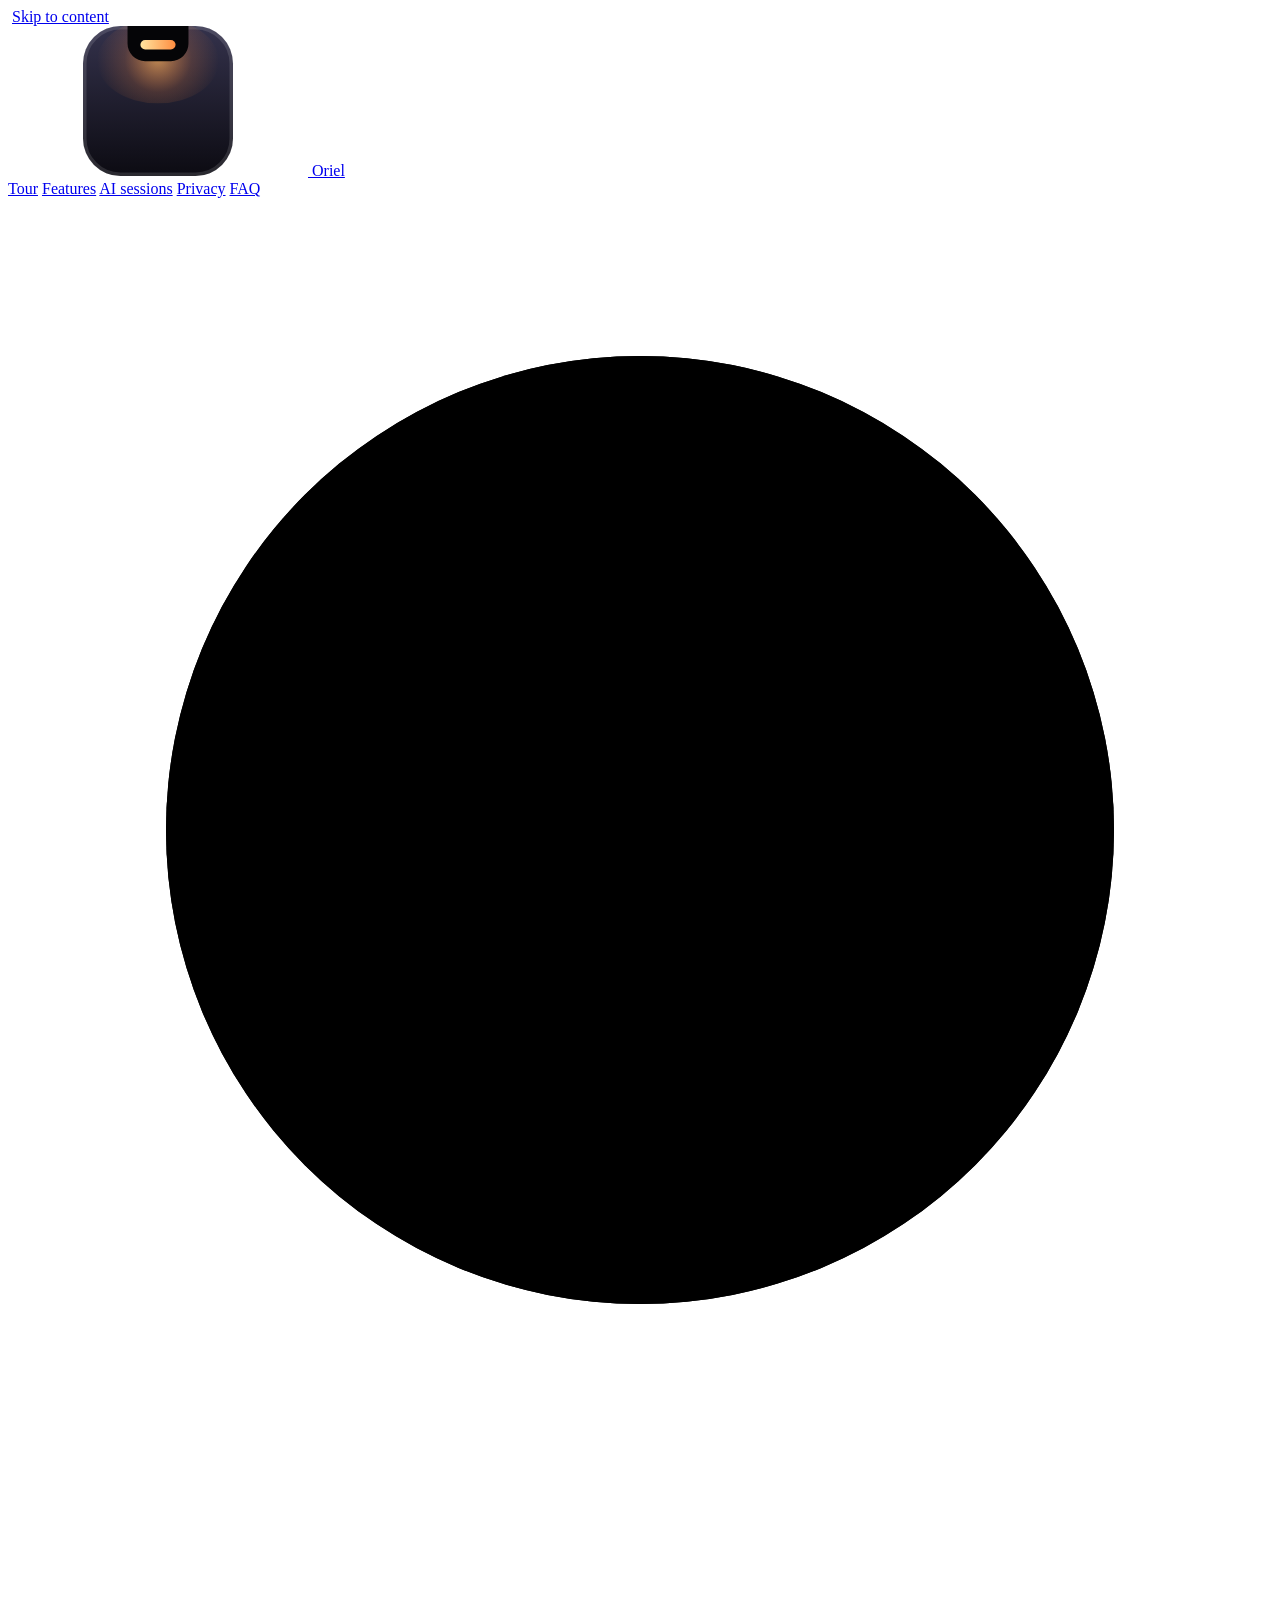
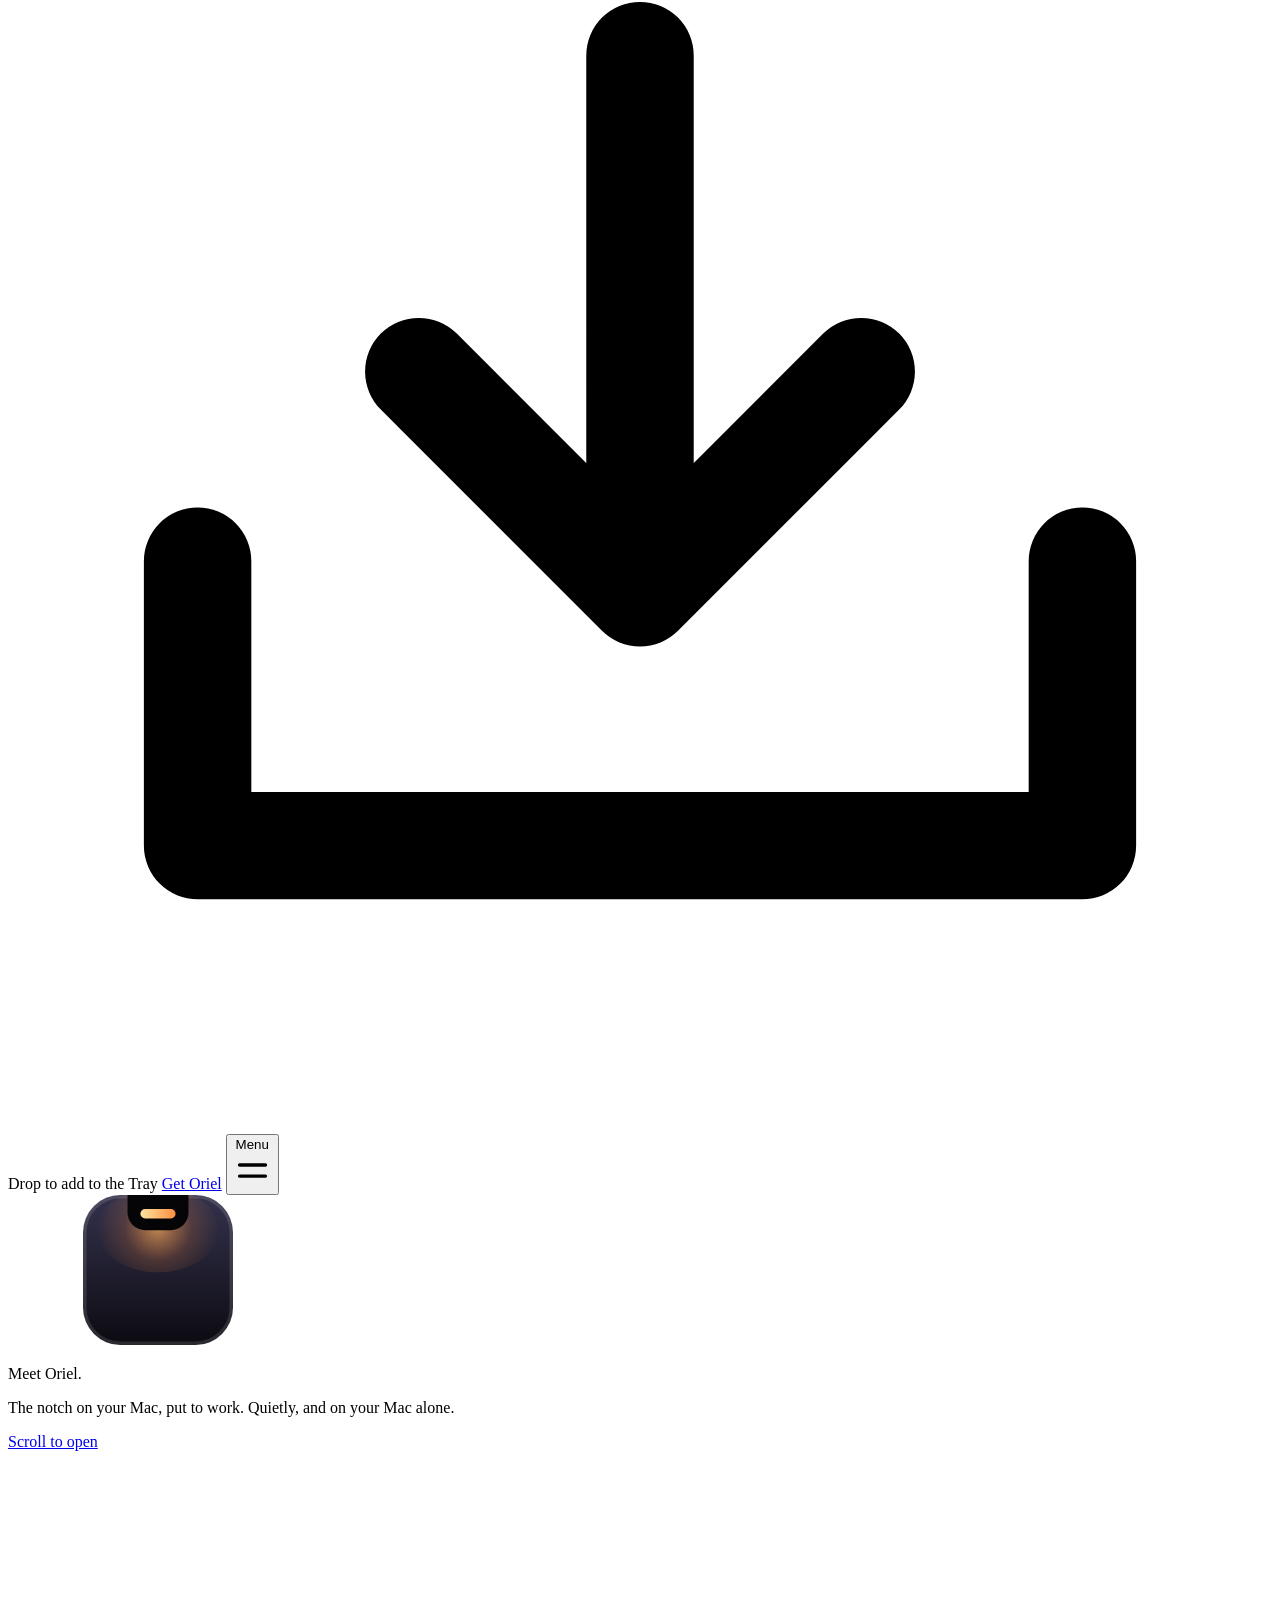
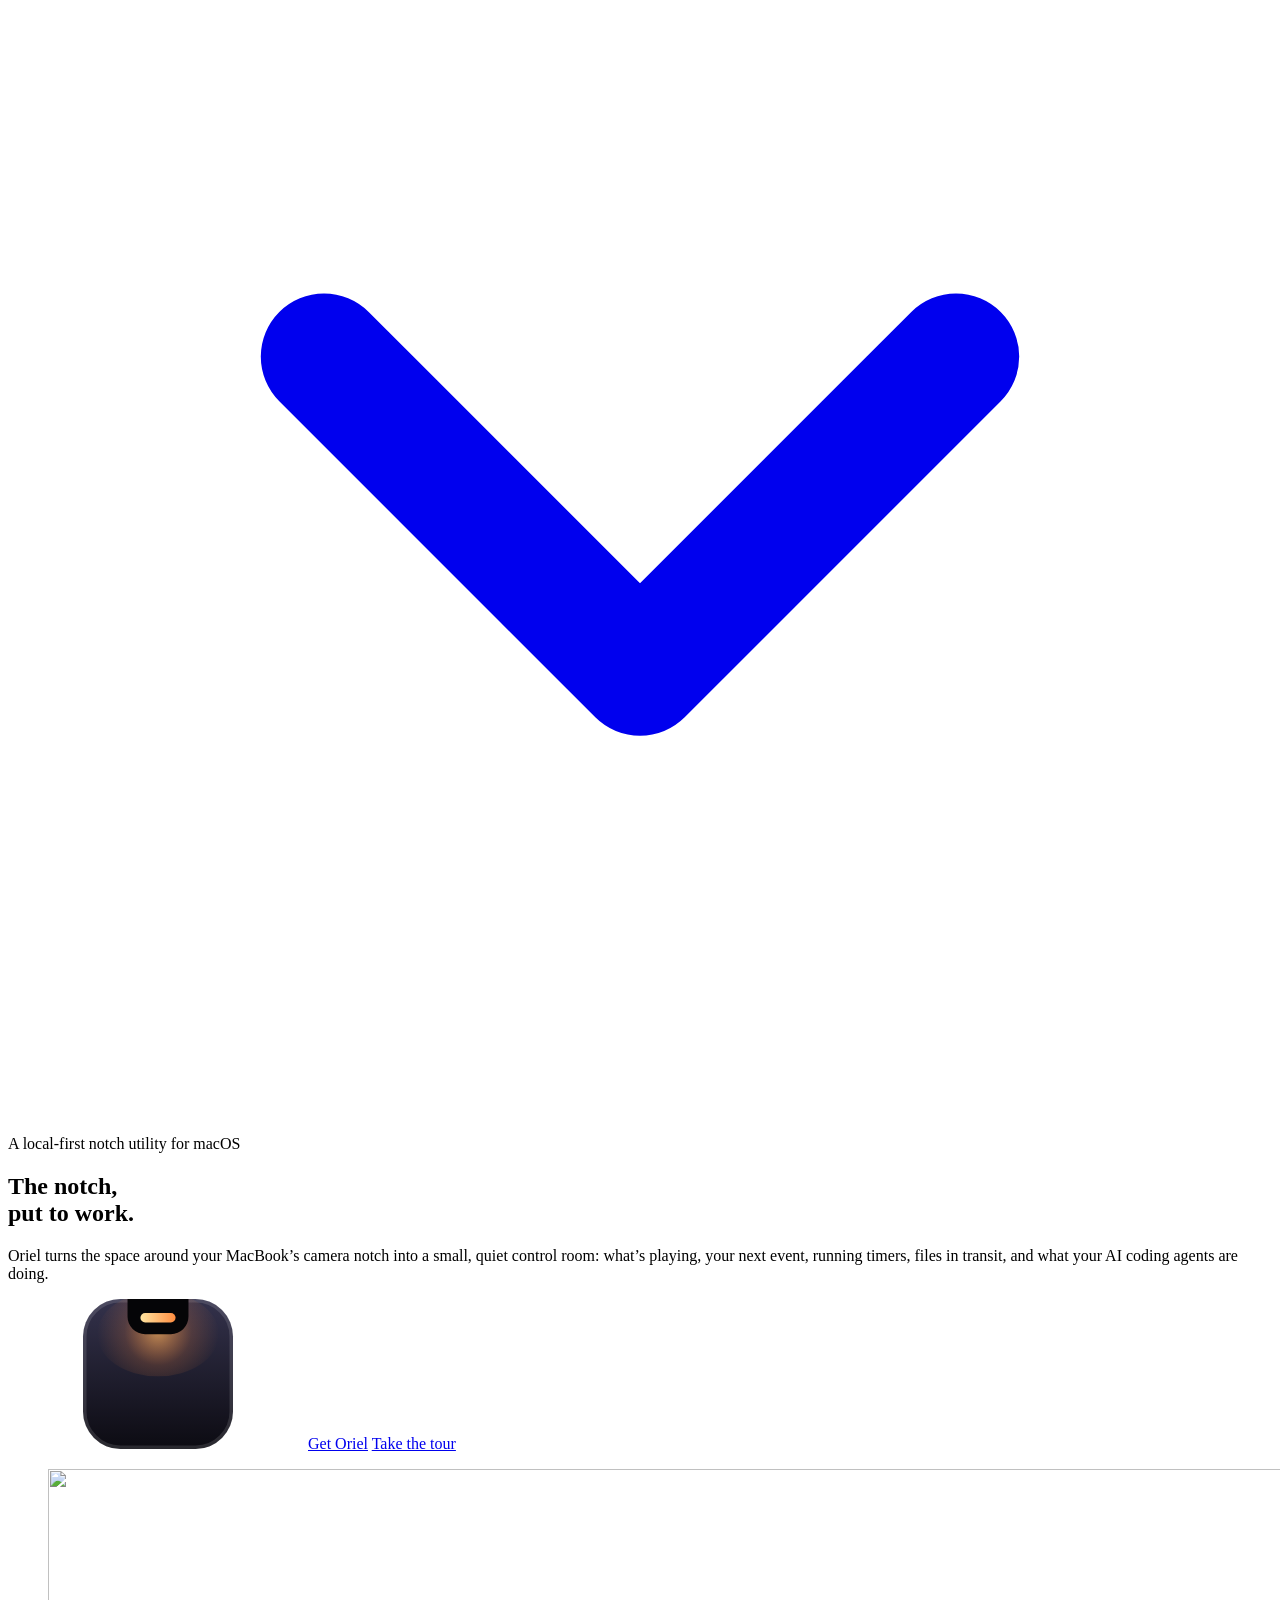
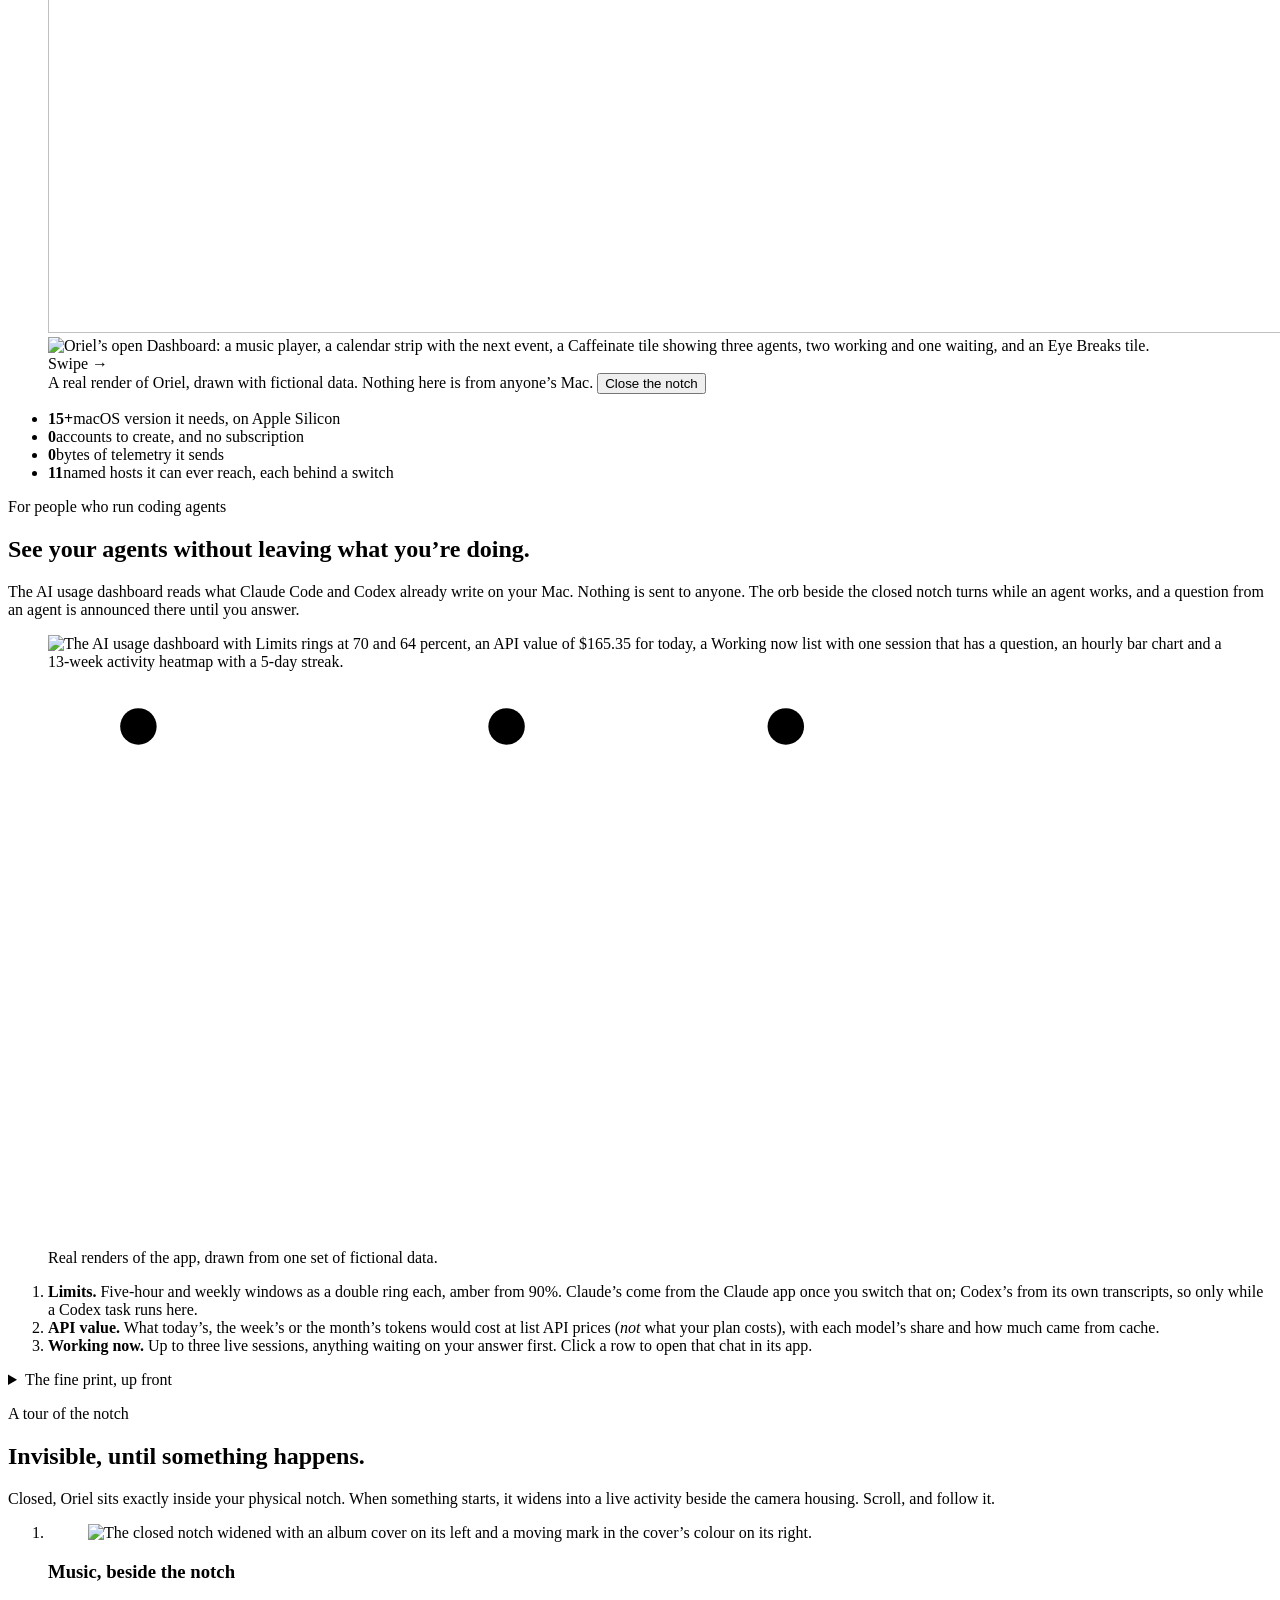
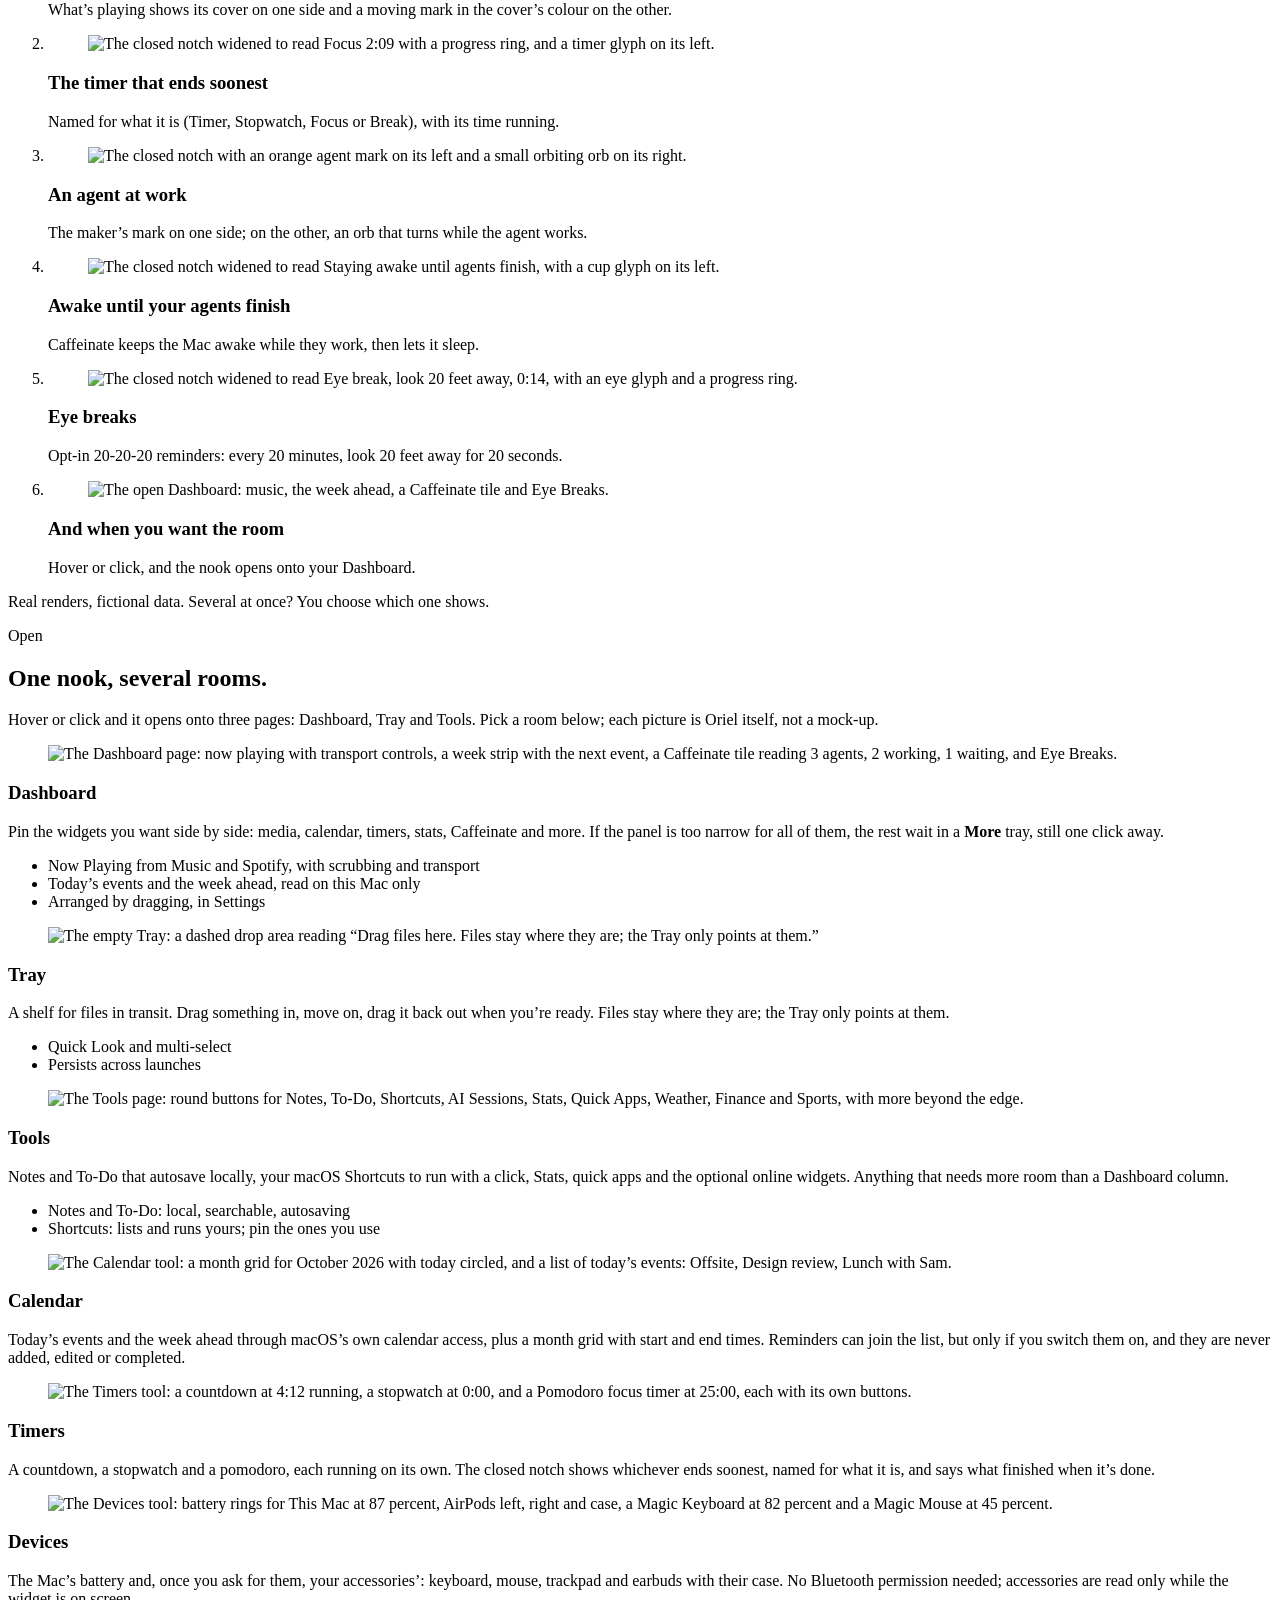
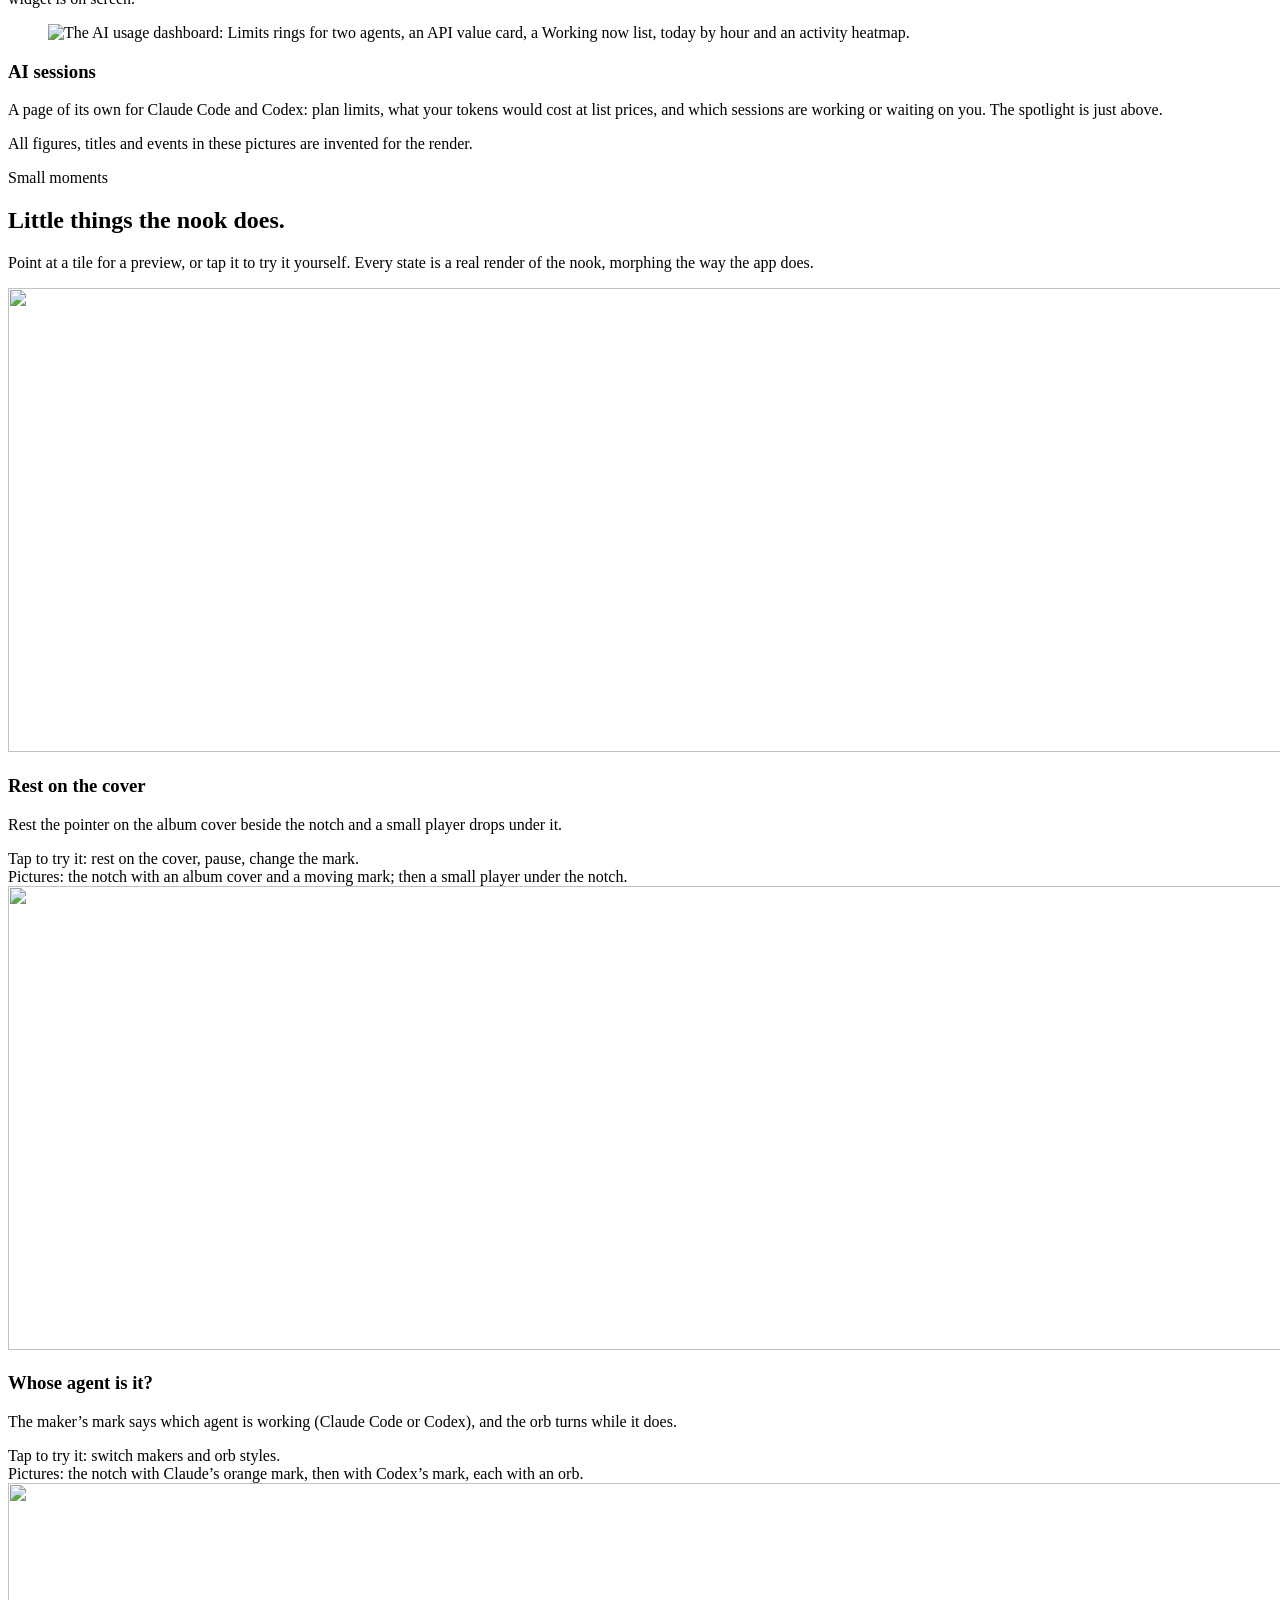
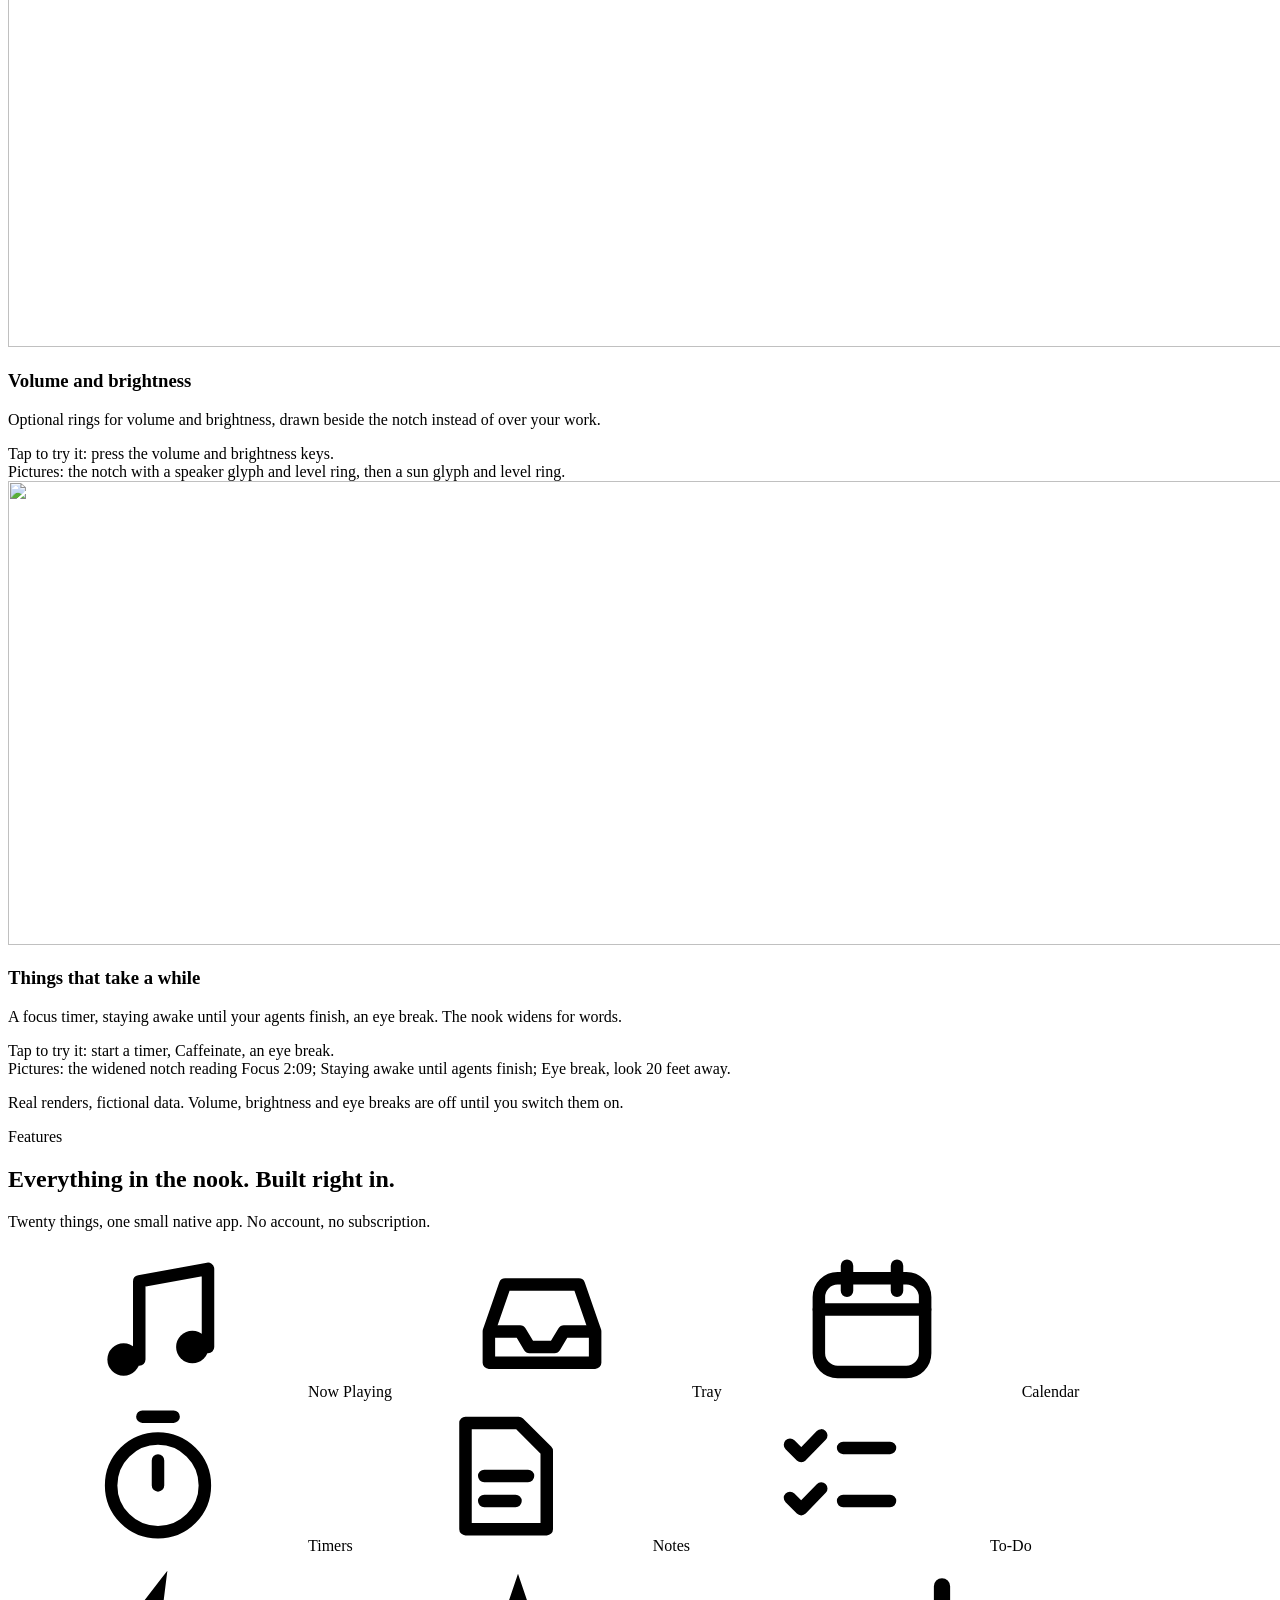
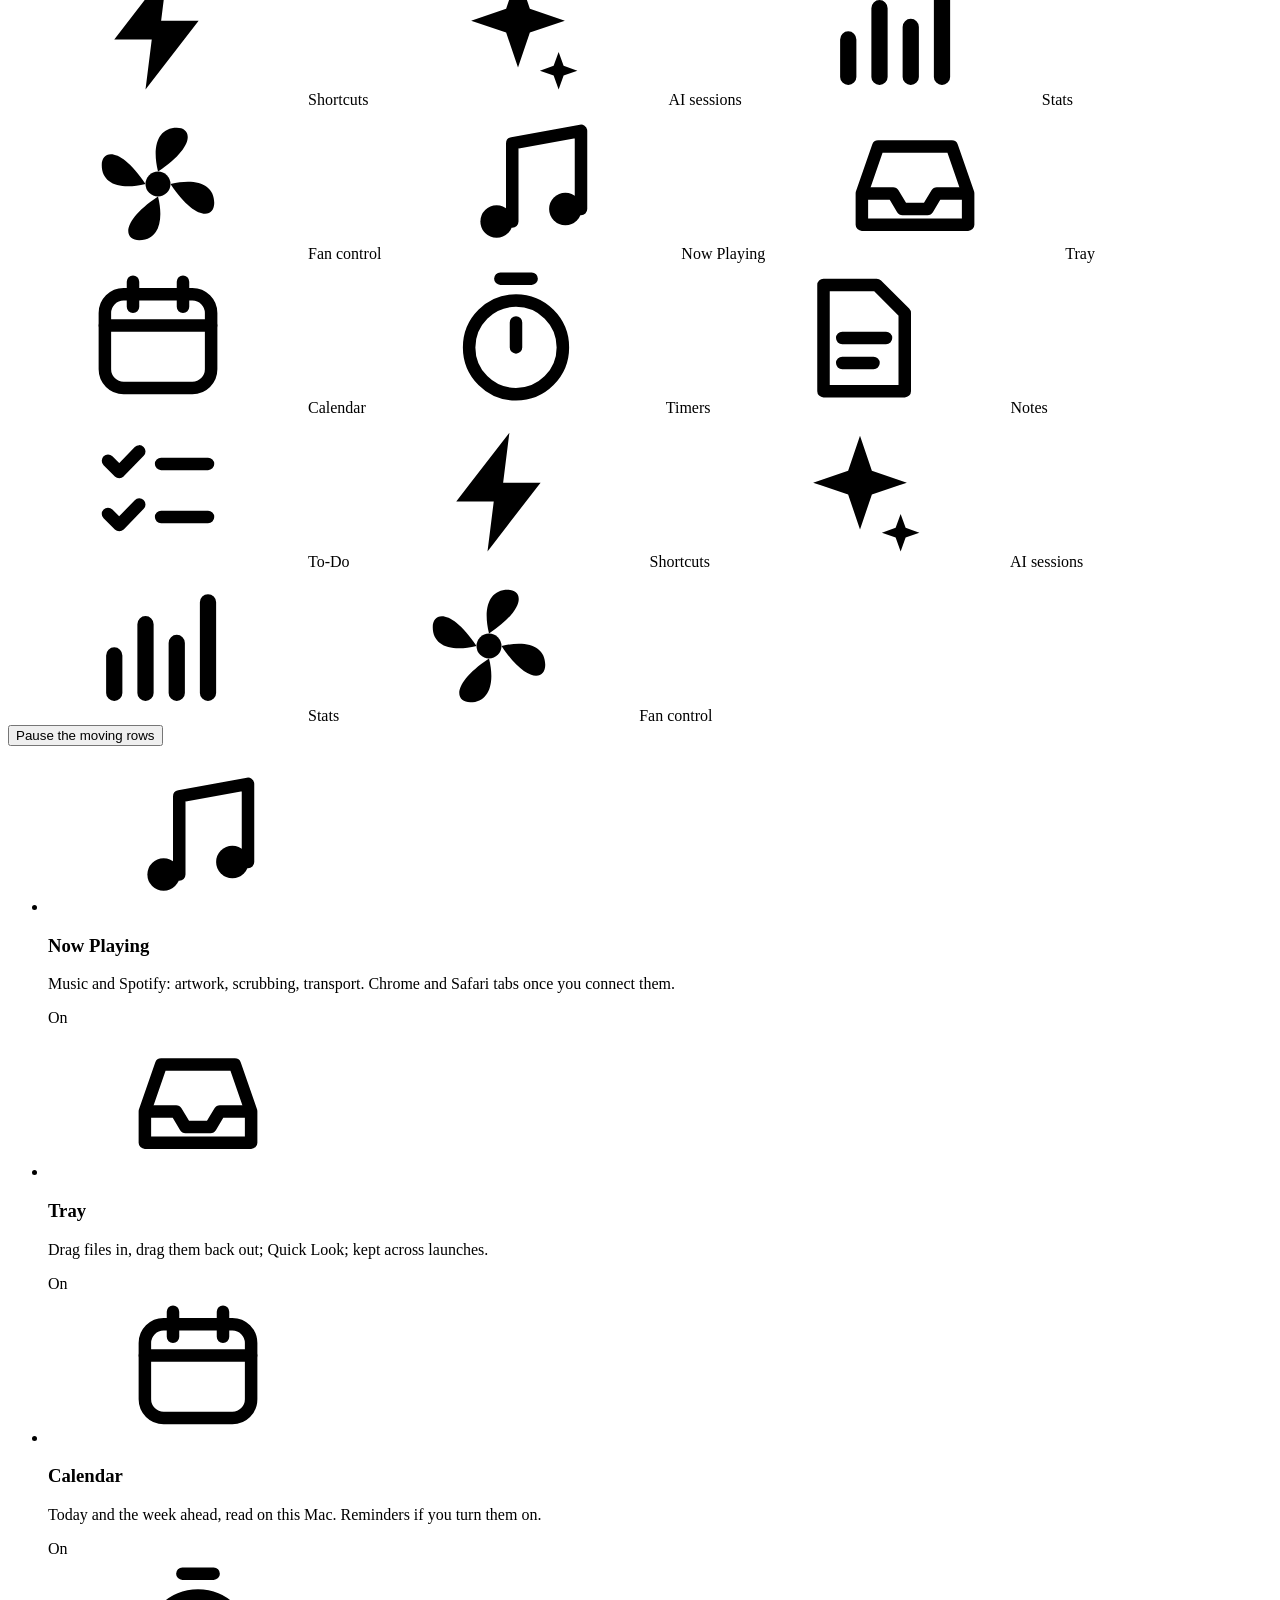
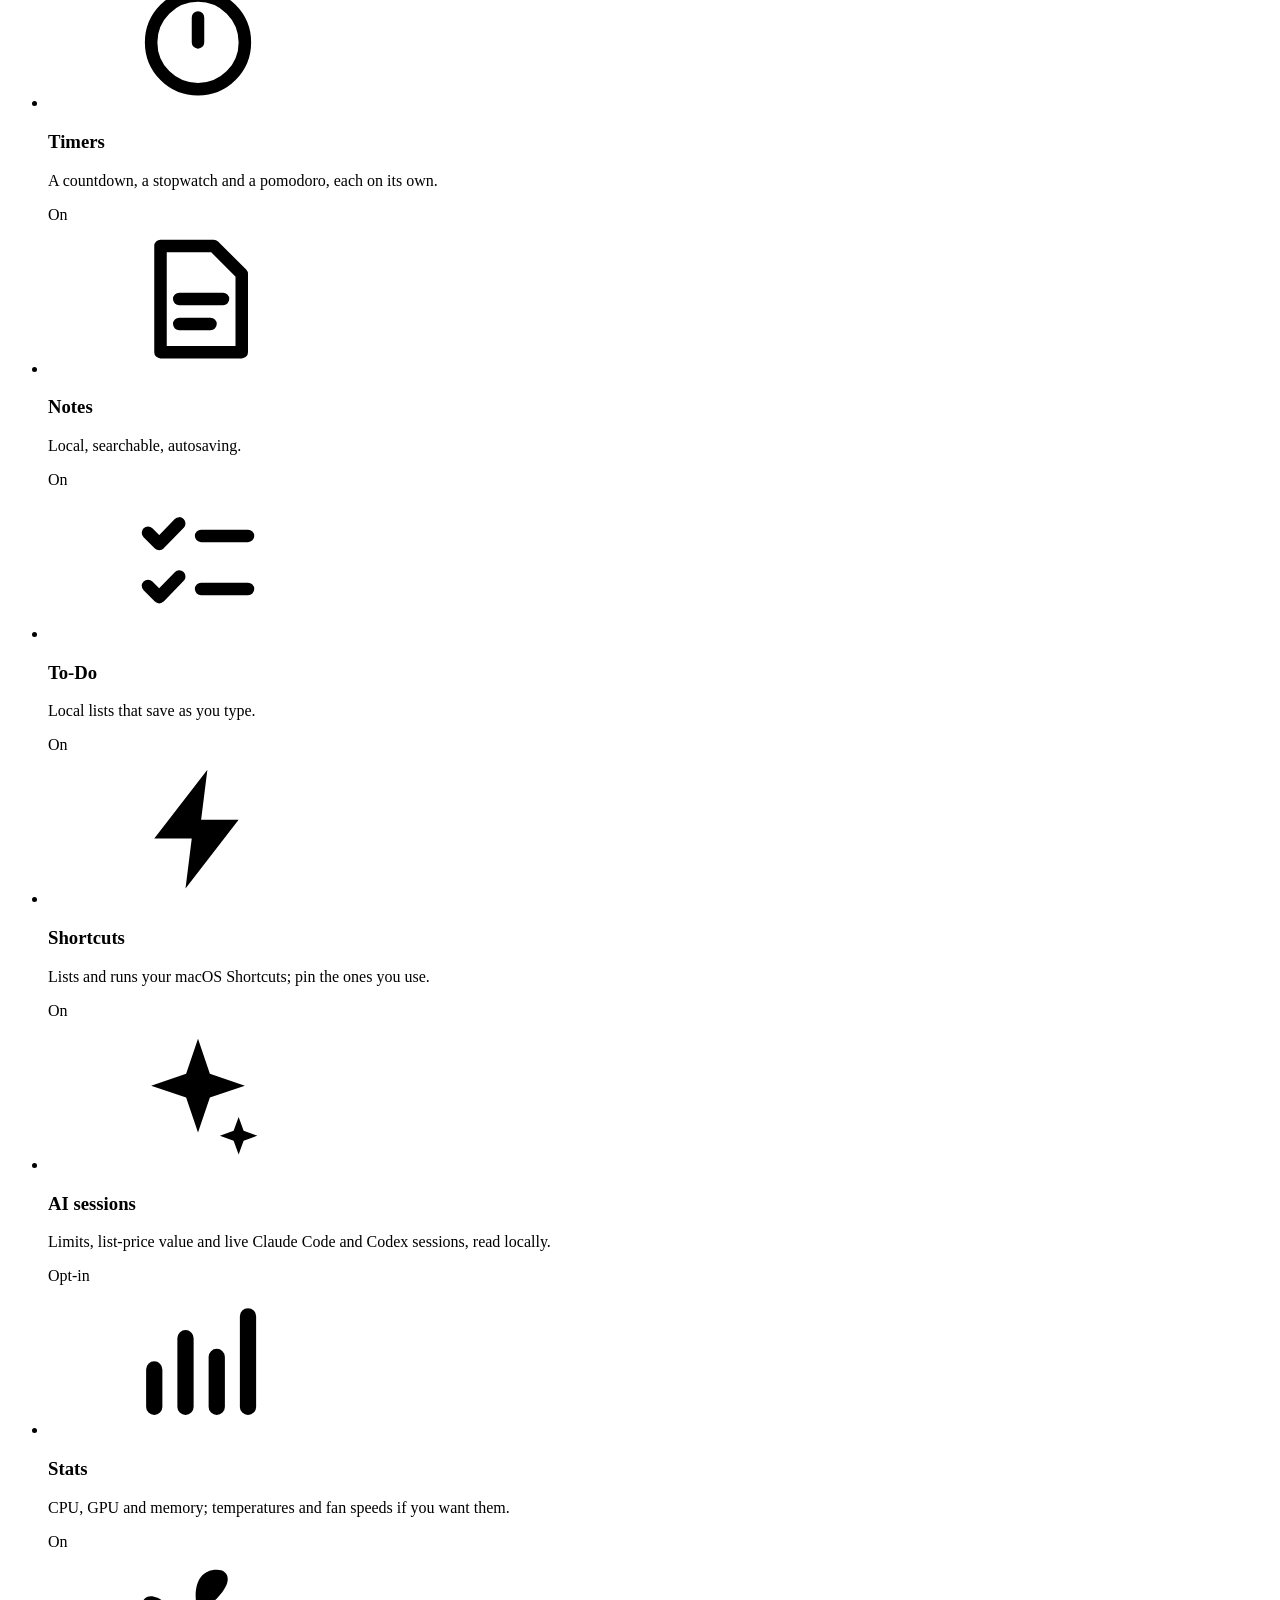
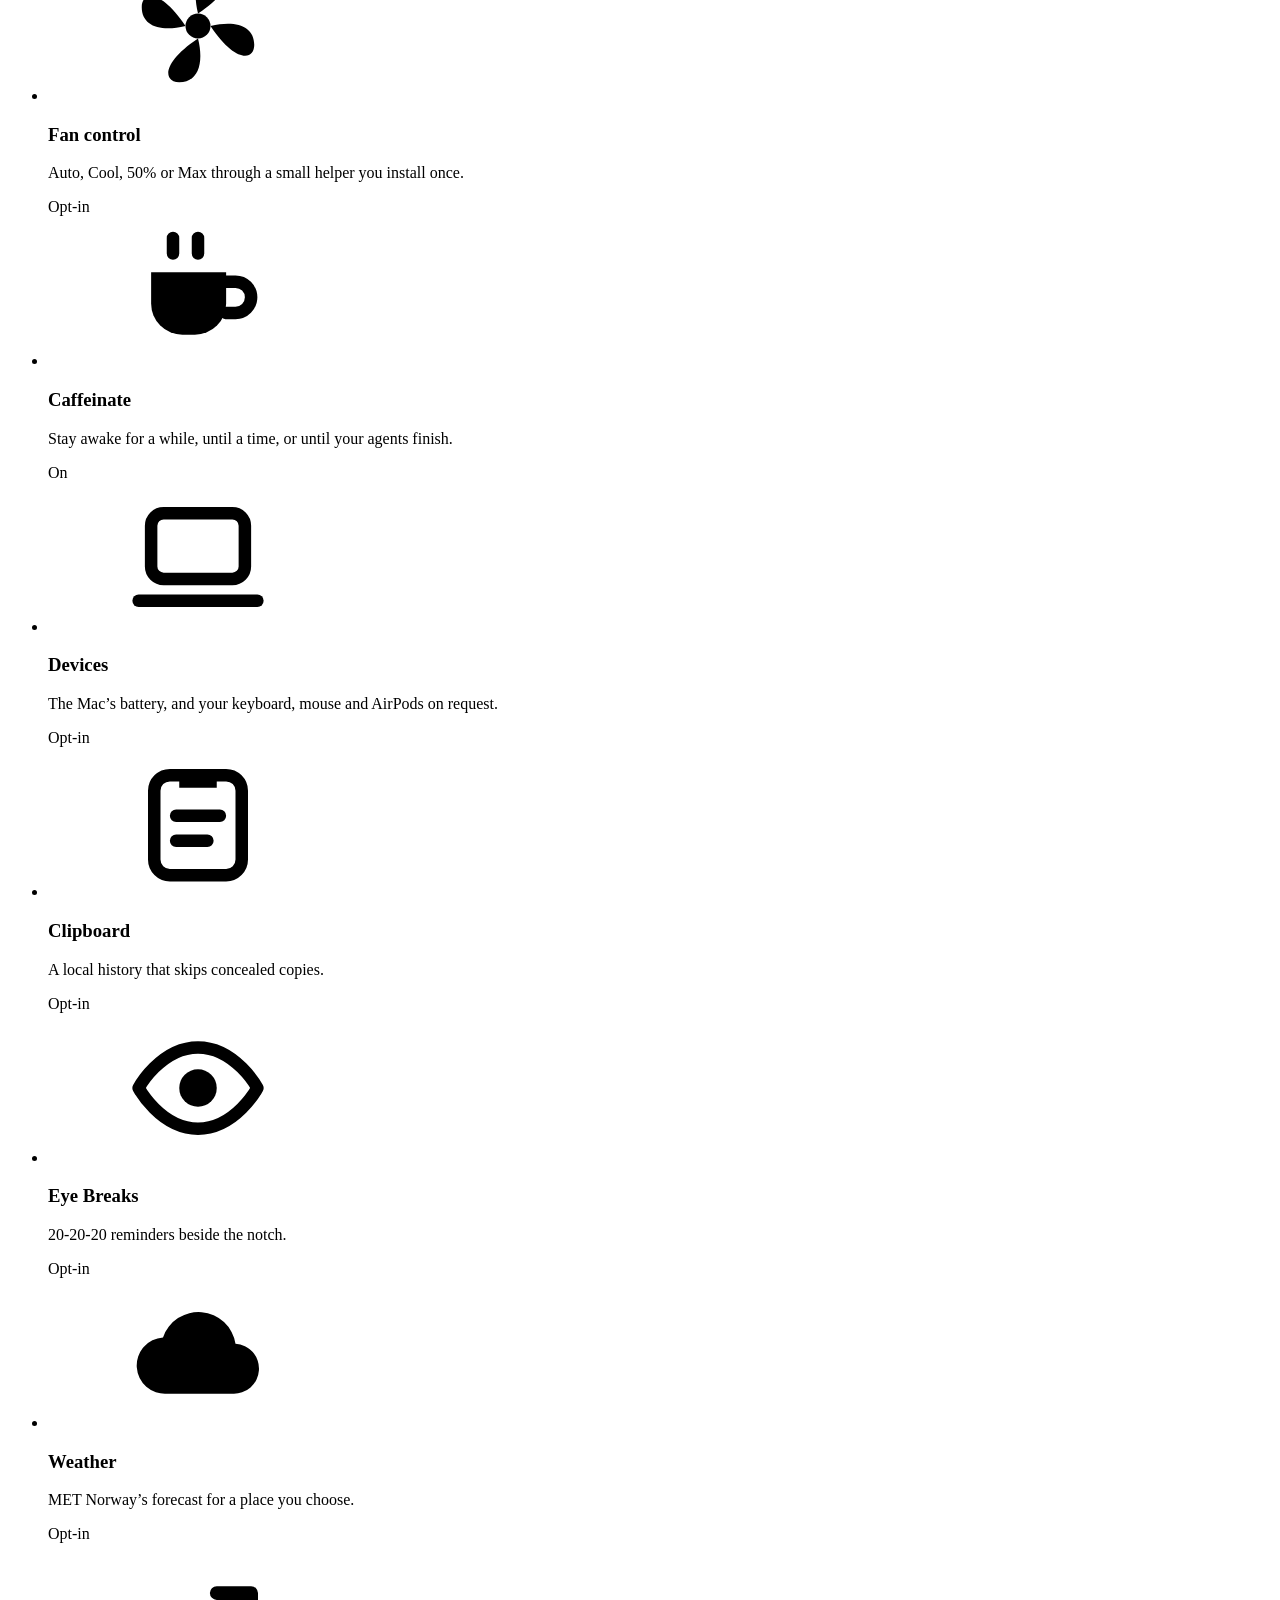
==== index.html @ fed65db3 "Realistic hero lid; tour frame no longer scrolls inside" ====
<!doctype html>
<html lang="en">
<head>
  <meta charset="utf-8" />
  <meta name="robots" content="noindex, nofollow" />
  <meta name="viewport" content="width=device-width, initial-scale=1" />
  <title>Oriel: the notch, put to work</title>
  <meta name="description" content="Oriel is a local-first utility for the Mac notch: media, a file tray, calendar, timers, notes, system stats and a live view of your AI coding sessions. macOS 15+, Apple Silicon." />
  <meta name="theme-color" content="#f3f3f1" />
  <link rel="icon" href="/oriel-preview/favicon.svg" type="image/svg+xml" />
  <script>
    /* Progressive enhancement gate. Critical copy never depends on it. If the
       app script has not armed itself within 3 s, the enhancement class is
       removed so nothing stays hidden. */
    (function () {
      var d = document.documentElement;
      d.classList.add('js');
      setTimeout(function () { if (!d.classList.contains('js-ready')) d.classList.remove('js'); }, 3000);
    })();
  </script>
  <script type="module" crossorigin src="/oriel-preview/assets/main-DR4Yo3Ov.js"></script>
  <link rel="modulepreload" crossorigin href="/oriel-preview/assets/prefs-NyLZQgl_.js">
  <link rel="stylesheet" crossorigin href="/oriel-preview/assets/prefs-LEaO0hTX.css">
</head>
<body>
  <svg class="sprite" aria-hidden="true" focusable="false" width="0" height="0">
    <defs>
      <linearGradient id="om-bg" x1="0" y1="0" x2="0" y2="64" gradientUnits="userSpaceOnUse"><stop offset="0" stop-color="#34324c"/><stop offset="1" stop-color="#0c0b12"/></linearGradient>
      <radialGradient id="om-glow" cx="32" cy="14" r="26" gradientUnits="userSpaceOnUse"><stop offset="0" stop-color="#ffb35c" stop-opacity=".7"/><stop offset=".55" stop-color="#ff8a3d" stop-opacity=".18"/><stop offset="1" stop-color="#ff8a3d" stop-opacity="0"/></radialGradient>
      <linearGradient id="om-light" x1="24" y1="0" x2="40" y2="0" gradientUnits="userSpaceOnUse"><stop offset="0" stop-color="#ffe7a3"/><stop offset="1" stop-color="#ff8a3d"/></linearGradient>
      <symbol id="oriel-mark" viewBox="0 0 64 64">
        <rect width="64" height="64" rx="16" fill="url(#om-bg)"/>
        <rect x=".75" y=".75" width="62.5" height="62.5" rx="15.25" fill="none" stroke="#fff" stroke-opacity=".12" stroke-width="1.5"/>
        <ellipse cx="32" cy="15" rx="26" ry="18" fill="url(#om-glow)"/>
        <path d="M19 0h26v7.5a7.5 7.5 0 0 1-7.5 7.5h-11A7.5 7.5 0 0 1 19 7.5z" fill="#050507"/>
        <rect x="24.5" y="6" width="15" height="4" rx="2" fill="url(#om-light)"/>
      </symbol>
      <symbol id="i-music" viewBox="0 0 24 24"><path d="M9 18V5.5l11-2V16" fill="none" stroke="currentColor" stroke-width="2" stroke-linecap="round" stroke-linejoin="round"/><circle cx="6.5" cy="18" r="2.6" fill="currentColor"/><circle cx="17.5" cy="16" r="2.6" fill="currentColor"/></symbol>
      <symbol id="i-play" viewBox="0 0 24 24"><path d="M8 5.5v13l10.5-6.5z" fill="currentColor"/></symbol>
      <symbol id="i-speaker" viewBox="0 0 24 24"><path d="M4 9.5h3.5L12 5.5v13l-4.5-4H4z" fill="currentColor"/><path d="M15.5 9a4 4 0 0 1 0 6M18 6.5a7.5 7.5 0 0 1 0 11" fill="none" stroke="currentColor" stroke-width="2" stroke-linecap="round"/></symbol>
      <symbol id="i-timer" viewBox="0 0 24 24"><circle cx="12" cy="13.5" r="7.5" fill="none" stroke="currentColor" stroke-width="2"/><path d="M12 13.5V9.5M9.5 2.5h5" fill="none" stroke="currentColor" stroke-width="2" stroke-linecap="round"/></symbol>
      <symbol id="i-spark" viewBox="0 0 24 24"><path d="M12 3l1.9 5.6L19.5 10.5l-5.6 1.9L12 18l-1.9-5.6L4.5 10.5l5.6-1.9z" fill="currentColor"/><path d="M18.5 15.5l.8 2.2 2.2.8-2.2.8-.8 2.2-.8-2.2-2.2-.8 2.2-.8z" fill="currentColor"/></symbol>
      <symbol id="i-cup" viewBox="0 0 24 24"><path d="M4.5 9h12v5a5 5 0 0 1-5 5h-2a5 5 0 0 1-5-5z" fill="currentColor"/><path d="M16.5 10.5h1.5a2.5 2.5 0 0 1 0 5h-1.6M8 3.5v2.5M12 3.5v2.5" fill="none" stroke="currentColor" stroke-width="2" stroke-linecap="round"/></symbol>
      <symbol id="i-eye" viewBox="0 0 24 24"><path d="M2.5 12S6 5.5 12 5.5 21.5 12 21.5 12 18 18.5 12 18.5 2.5 12 2.5 12z" fill="none" stroke="currentColor" stroke-width="2" stroke-linejoin="round"/><circle cx="12" cy="12" r="3" fill="currentColor"/></symbol>
      <symbol id="i-window" viewBox="0 0 24 24"><rect x="3" y="4.5" width="18" height="15" rx="3" fill="none" stroke="currentColor" stroke-width="2"/><path d="M8.5 4.5h7v2.2a2 2 0 0 1-2 2h-3a2 2 0 0 1-2-2z" fill="currentColor"/></symbol>
      <symbol id="i-tray" viewBox="0 0 24 24"><path d="M3.5 13.5l2.6-7.5h11.8l2.6 7.5v5H3.5z" fill="none" stroke="currentColor" stroke-width="2" stroke-linejoin="round"/><path d="M3.5 13.5h5l1.5 2.5h4l1.5-2.5h5" fill="none" stroke="currentColor" stroke-width="2" stroke-linejoin="round"/></symbol>
      <symbol id="i-calendar" viewBox="0 0 24 24"><rect x="3.5" y="5" width="17" height="15" rx="3" fill="none" stroke="currentColor" stroke-width="2"/><path d="M3.5 10h17M8 3v4M16 3v4" stroke="currentColor" stroke-width="2" stroke-linecap="round"/></symbol>
      <symbol id="i-note" viewBox="0 0 24 24"><path d="M6 3.5h8.5L19 8v12.5H6z" fill="none" stroke="currentColor" stroke-width="2" stroke-linejoin="round"/><path d="M9 12h7M9 16h5" stroke="currentColor" stroke-width="2" stroke-linecap="round"/></symbol>
      <symbol id="i-todo" viewBox="0 0 24 24"><path d="M4 7l1.8 1.8L9 5.5M4 15.5l1.8 1.8L9 14" fill="none" stroke="currentColor" stroke-width="2" stroke-linecap="round" stroke-linejoin="round"/><path d="M12.5 7.5h7.5M12.5 16h7.5" stroke="currentColor" stroke-width="2" stroke-linecap="round"/></symbol>
      <symbol id="i-bolt" viewBox="0 0 24 24"><path d="M13.5 2.5L5 13.5h6l-1 8 8.5-11h-6z" fill="currentColor"/></symbol>
      <symbol id="i-chart" viewBox="0 0 24 24"><path d="M5 19.5v-6M10 19.5v-11M15 19.5v-8M20 19.5V5" stroke="currentColor" stroke-width="2.6" stroke-linecap="round"/></symbol>
      <symbol id="i-fan" viewBox="0 0 24 24"><circle cx="12" cy="12" r="2" fill="currentColor"/><path d="M12 10c-1-4 0-7 3-7 2.5 0 3 3-3 7zM14 12c4-1 7 0 7 3 0 2.5-3 3-7-3zM12 14c1 4 0 7-3 7-2.5 0-3-3 3-7zM10 12c-4 1-7 0-7-3 0-2.5 3-3 7 3z" fill="currentColor"/></symbol>
      <symbol id="i-laptop" viewBox="0 0 24 24"><rect x="4.5" y="5" width="15" height="10.5" rx="2" fill="none" stroke="currentColor" stroke-width="2"/><path d="M2.5 19h19" stroke="currentColor" stroke-width="2" stroke-linecap="round"/></symbol>
      <symbol id="i-clip" viewBox="0 0 24 24"><rect x="5" y="4.5" width="14" height="16" rx="2.5" fill="none" stroke="currentColor" stroke-width="2"/><path d="M9 3.5h6v3H9z" fill="currentColor"/><path d="M8.5 11h7M8.5 15h5" stroke="currentColor" stroke-width="2" stroke-linecap="round"/></symbol>
      <symbol id="i-cloud" viewBox="0 0 24 24"><path d="M7 18.5a4.5 4.5 0 0 1-.6-9A6 6 0 0 1 18 10.5a4 4 0 0 1-.5 8z" fill="currentColor"/></symbol>
      <symbol id="i-trend" viewBox="0 0 24 24"><path d="M3.5 17l5.5-5.5 4 4L20.5 8M15 8h5.5v5.5" fill="none" stroke="currentColor" stroke-width="2.2" stroke-linecap="round" stroke-linejoin="round"/></symbol>
      <symbol id="i-ball" viewBox="0 0 24 24"><circle cx="12" cy="12" r="8.5" fill="none" stroke="currentColor" stroke-width="2"/><path d="M12 7.5l3.8 2.8-1.5 4.5H9.7L8.2 10.3z" fill="currentColor"/></symbol>
      <symbol id="i-chat" viewBox="0 0 24 24"><path d="M4 6.5A2.5 2.5 0 0 1 6.5 4h11A2.5 2.5 0 0 1 20 6.5v8a2.5 2.5 0 0 1-2.5 2.5H10l-4.5 3.5V17H6.5A2.5 2.5 0 0 1 4 14.5z" fill="currentColor"/></symbol>
      <symbol id="i-search" viewBox="0 0 24 24"><circle cx="10.5" cy="10.5" r="6" fill="none" stroke="currentColor" stroke-width="2.2"/><path d="M15 15l5 5" stroke="currentColor" stroke-width="2.4" stroke-linecap="round"/></symbol>
      <symbol id="i-bell" viewBox="0 0 24 24"><path d="M6 16.5V11a6 6 0 0 1 12 0v5.5l1.5 1.5h-15z" fill="currentColor"/><path d="M10 20.5h4" stroke="currentColor" stroke-width="2" stroke-linecap="round"/></symbol>
    </defs>
  </svg>
  <a class="skip" href="#main">Skip to content</a>

  <!-- ───────── The site's own "notch": navigation ───────── -->
  <header class="topnotch" data-topnotch>
    <div class="topnotch__pill">
      <a class="brand" href="#top" aria-label="Oriel, back to top">
        <svg class="brand__mark" aria-hidden="true"><use href="#oriel-mark"/></svg>
        <span class="brand__word">Oriel</span>
      </a>
      <nav class="topnotch__nav" aria-label="Primary" id="primary-nav">
        <a href="#quiet">Tour</a>
        <a href="#features">Features</a>
        <a href="#sessions">AI sessions</a>
        <a href="#privacy">Privacy</a>
        <a href="#faq">FAQ</a>
      </nav>
      <span class="topnotch__wing" aria-hidden="true">
        <svg class="topnotch__ring" viewBox="0 0 20 20"><circle cx="10" cy="10" r="7.5" class="topnotch__ringbg"/><circle cx="10" cy="10" r="7.5" class="topnotch__ringfg" pathLength="1"/></svg>
        <span class="topnotch__label" data-wing-label></span>
      </span>
      <span class="topnotch__catch" aria-hidden="true"><svg viewBox="0 0 20 20"><path d="M3 11v4.5h14V11M10 3v8m-3.5-3L10 11.5 13.5 8" fill="none" stroke="currentColor" stroke-width="1.7" stroke-linecap="round" stroke-linejoin="round"/></svg><span data-catch-label>Drop to add to the Tray</span></span>
      <a class="topnotch__cta btn btn--ink btn--sm" href="#pricing">Get Oriel</a>
      <button class="topnotch__menu" type="button" aria-expanded="false" aria-controls="primary-nav" data-menu-button>
        <span class="sr-only">Menu</span>
        <svg viewBox="0 0 20 20" aria-hidden="true"><path d="M3 7h14M3 13h14" stroke="currentColor" stroke-width="1.8" stroke-linecap="round"/></svg>
      </button>
    </div>
  </header>

  <main id="main">
    <!-- ───────── 0. Intro: the notch opens to say hello ───────── -->
    <section class="intro" id="intro" aria-label="Meet Oriel" data-intro>
      <div class="intro__track">
        <div class="intro__sticky">
          <div class="intro__veil" aria-hidden="true"></div>
          <div class="intro__bg" aria-hidden="true"><span class="intro__pane"></span></div>
          <div class="intro__body">
            <svg class="intro__mark" aria-hidden="true"><use href="#oriel-mark"/></svg>
            <p class="intro__title"><span class="intro__meet">Meet</span> <span class="intro__name">Oriel.</span></p>
            <p class="intro__sub">The notch on your Mac, put to work. Quietly, and on your Mac alone.</p>
            <a class="intro__scroll" href="#top"><span>Scroll to open</span><svg viewBox="0 0 20 20" aria-hidden="true"><path d="M5 8l5 5 5-5" fill="none" stroke="currentColor" stroke-width="2" stroke-linecap="round" stroke-linejoin="round"/></svg></a>
          </div>
        </div>
      </div>
    </section>

    <!-- ───────── 1. Hero ───────── -->
    <section class="hero" id="top" aria-labelledby="hero-title">
      <div class="wrap hero__copy">
        <p class="eyebrow"><span class="eyebrow__dot"></span>A local-first notch utility for macOS</p>
        <h1 id="hero-title" data-split>The notch,<br /><span class="tone">put to work.</span></h1>
        <p class="lede">
          Oriel turns the space around your MacBook’s camera notch into a small, quiet control room:
          what’s playing, your next event, running timers, files in transit, and what your AI coding agents are doing.
        </p>
        <div class="hero__ctas">
          <a class="btn btn--ink" href="#pricing"><svg class="btn__icon" aria-hidden="true"><use href="#oriel-mark"/></svg>Get Oriel</a>
          <a class="btn btn--light" href="#quiet">Take the tour</a>
        </div>
      </div>

      <figure class="hero__stage" data-hero>
        <div class="macbook"><div class="macbook__bezel">
        <div class="screen" data-screen>
          <div class="screen__scroll" data-scroll tabindex="0" role="group" aria-label="Oriel open on a Mac desktop. Scroll sideways on small screens.">
            <div class="screen__inner">
              <img class="layer layer--closed" src="/oriel-preview/app/closed-agent.webp" width="1624" height="464" alt="" aria-hidden="true" decoding="async" />
              <img class="layer layer--open" src="/oriel-preview/app/dashboard.webp" width="1624" height="464"
                   alt="Oriel’s open Dashboard: a music player, a calendar strip with the next event, a Caffeinate tile showing three agents, two working and one waiting, and an Eye Breaks tile." fetchpriority="high" decoding="async" />
            </div>
          </div>
          <span class="screen__hint" aria-hidden="true">Swipe →</span>
        </div>
        </div></div>
        <figcaption>
          <span>A real render of Oriel, drawn with fictional data. Nothing here is from anyone’s Mac.</span>
          <button class="chipbtn" type="button" data-hero-toggle aria-expanded="true">
            <span data-hero-toggle-label>Close the notch</span>
          </button>
        </figcaption>
      </figure>

      <ul class="wrap figures" aria-label="At a glance">
        <li><b data-count="15">15</b><b class="figures__suffix">+</b><span>macOS version it needs, on Apple Silicon</span></li>
        <li><b data-count="0">0</b><span>accounts to create, and no subscription</span></li>
        <li><b data-count="0">0</b><span>bytes of telemetry it sends</span></li>
        <li><b data-count="11">11</b><span>named hosts it can ever reach, each behind a switch</span></li>
      </ul>
    </section>

    <!-- ───────── 1b. AI sessions spotlight (moved up: the headline feature) ───────── -->
    <section class="section sessions" id="sessions" aria-labelledby="sessions-title">
      <div class="wrap">
        <p class="kicker">For people who run coding agents</p>
        <h2 id="sessions-title" data-split>See your agents <span class="tone">without leaving</span> what you’re doing.</h2>
        <p class="lede lede--narrow">
          The AI usage dashboard reads what Claude Code and Codex already write on your Mac. Nothing is sent to
          anyone. The orb beside the closed notch turns while an agent works, and a question from an agent is
          announced there until you answer.
        </p>
      </div>

      <div class="wrap sessions__board" data-pins>
        <figure class="frame sessions__fig">
          <div class="scrollx" tabindex="0" role="group" aria-label="Interactive AI usage dashboard. Scroll sideways on small screens.">
            <div class="sessions__imgwrap"><div class="dash" data-dash tabindex="-1">
              <img src="/oriel-preview/app/ai-home.webp" width="1624" height="788" loading="lazy" decoding="async"
                   alt="The AI usage dashboard with Limits rings at 70 and 64 percent, an API value of $165.35 for today, a Working now list with one session that has a question, an hourly bar chart and a 13-week activity heatmap with a 5-day streak." />
              <svg class="pins" viewBox="0 0 1624 788" aria-hidden="true" focusable="false">
                <g class="pin" style="--d:0ms"><circle class="pin__ring" pathLength="1" cx="124" cy="76" r="25"/><circle class="pin__dot" cx="124" cy="76" r="19"/><text x="124" y="83" text-anchor="middle">1</text></g>
                <g class="pin" style="--d:220ms"><circle class="pin__ring" pathLength="1" cx="629" cy="76" r="25"/><circle class="pin__dot" cx="629" cy="76" r="19"/><text x="629" y="83" text-anchor="middle">2</text></g>
                <g class="pin" style="--d:440ms"><circle class="pin__ring" pathLength="1" cx="1012" cy="76" r="25"/><circle class="pin__dot" cx="1012" cy="76" r="19"/><text x="1012" y="83" text-anchor="middle">3</text></g>
              </svg>
            </div></div>
          </div>
          <div class="dash__controls" data-dash-controls></div>
          <figcaption>Real renders of the app, drawn from one set of fictional data.</figcaption>
        </figure>

        <ol class="sessions__notes">
          <li><b>Limits.</b> Five-hour and weekly windows as a double ring each, amber from 90%. Claude’s come from the Claude app once you switch that on; Codex’s from its own transcripts, so only while a Codex task runs here.</li>
          <li><b>API value.</b> What today’s, the week’s or the month’s tokens would cost at list API prices (<i>not</i> what your plan costs), with each model’s share and how much came from cache.</li>
          <li><b>Working now.</b> Up to three live sessions, anything waiting on your answer first. Click a row to open that chat in its app.</li>
        </ol>
      </div>

      <div class="wrap sessions__fine"><details class="fold">
        <summary>The fine print, up front</summary>
        <ul class="ticks">
          <li>Session reading is <b>off until you choose it</b> (“Read labels from session files”); at the lowest setting it sees only that a transcript is being written.</li>
          <li>Token counts live in memory unless you also switch on “Save usage history on this Mac”, which is off by default and deletable.</li>
          <li>Permission prompts leave nothing in a transcript, so Oriel can’t see them. A pending Codex approval is invisible too.</li>
          <li>The dashboard’s daily price list is the one download it makes by default; it can be switched off.</li>
        </ul>
      </details></div>
    </section>

    <!-- ───────── 2. Live activities: a scroll-driven camera follows the real nook ───────── -->
    <section class="section live" id="quiet" aria-labelledby="quiet-title" data-live>
      <div class="wrap live__intro">
        <p class="kicker">A tour of the notch</p>
        <h2 id="quiet-title" data-split>Invisible, until something <span class="tone">happens.</span></h2>
        <p class="lede lede--narrow">
          Closed, Oriel sits exactly inside your physical notch. When something starts, it widens into a live
          activity beside the camera housing. Scroll, and follow it.
        </p>
      </div>
      <div class="live__track" data-live-track></div>
      <!-- Static, readable without scripts (and the reduced-motion view). Enhanced into the scroll scene. -->
      <ol class="wrap live__list" data-live-list>
        <li data-label="Now Playing" data-icon="i-music" data-img="/oriel-preview/app/closed-media-bars.webp" data-rect="557,1067,64" data-cam="812,1000" data-camm="812,640">
          <figure><img src="/oriel-preview/app/closed-media-bars.webp" width="1624" height="464" loading="lazy" decoding="async" alt="The closed notch widened with an album cover on its left and a moving mark in the cover’s colour on its right." /></figure>
          <h3>Music, beside the notch</h3><p>What’s playing shows its cover on one side and a moving mark in the cover’s colour on the other.</p></li>
        <li data-label="Timer" data-icon="i-timer" data-img="/oriel-preview/app/closed-timer.webp" data-rect="557,1603,64" data-cam="1080,1400" data-camm="1250,740">
          <figure><img src="/oriel-preview/app/closed-timer.webp" width="1624" height="464" loading="lazy" decoding="async" alt="The closed notch widened to read Focus 2:09 with a progress ring, and a timer glyph on its left." /></figure>
          <h3>The timer that ends soonest</h3><p>Named for what it is (Timer, Stopwatch, Focus or Break), with its time running.</p></li>
        <li data-label="Agents" data-icon="i-spark" data-img="/oriel-preview/app/closed-agent.webp" data-rect="557,1067,64" data-cam="812,1000" data-camm="812,640">
          <figure><img src="/oriel-preview/app/closed-agent.webp" width="1624" height="464" loading="lazy" decoding="async" alt="The closed notch with an orange agent mark on its left and a small orbiting orb on its right." /></figure>
          <h3>An agent at work</h3><p>The maker’s mark on one side; on the other, an orb that turns while the agent works.</p></li>
        <li data-label="Caffeinate" data-icon="i-cup" data-img="/oriel-preview/app/closed-caffeinate-agents.webp" data-rect="557,1603,64" data-cam="1080,1400" data-camm="1250,740">
          <figure><img src="/oriel-preview/app/closed-caffeinate-agents.webp" width="1624" height="464" loading="lazy" decoding="async" alt="The closed notch widened to read Staying awake until agents finish, with a cup glyph on its left." /></figure>
          <h3>Awake until your agents finish</h3><p>Caffeinate keeps the Mac awake while they work, then lets it sleep.</p></li>
        <li data-label="Eye Breaks" data-icon="i-eye" data-img="/oriel-preview/app/closed-eyebreak.webp" data-rect="557,1603,64" data-cam="1080,1400" data-camm="1250,740">
          <figure><img src="/oriel-preview/app/closed-eyebreak.webp" width="1624" height="464" loading="lazy" decoding="async" alt="The closed notch widened to read Eye break, look 20 feet away, 0:14, with an eye glyph and a progress ring." /></figure>
          <h3>Eye breaks</h3><p>Opt-in 20-20-20 reminders: every 20 minutes, look 20 feet away for 20 seconds.</p></li>
        <li data-label="Open" data-icon="i-window" data-img="/oriel-preview/app/dashboard.webp" data-rect="92,1532,336" data-cam="812,1624" data-camm="812,742" data-open>
          <figure><img src="/oriel-preview/app/dashboard.webp" width="1624" height="464" loading="lazy" decoding="async" alt="The open Dashboard: music, the week ahead, a Caffeinate tile and Eye Breaks." /></figure>
          <h3>And when you want the room</h3><p>Hover or click, and the nook opens onto your Dashboard.</p></li>
      </ol>
      <p class="wrap live__foot">Real renders, fictional data. Several at once? You choose which one shows.</p>
    </section>

    <!-- ───────── 3. Tour: one nook, many rooms ───────── -->
    <section class="section tour" id="tour" aria-labelledby="tour-title">
      <div class="wrap">
        <p class="kicker">Open</p>
        <h2 id="tour-title" data-split>One nook, several <span class="tone">rooms.</span></h2>
        <p class="lede lede--narrow">
          Hover or click and it opens onto three pages: Dashboard, Tray and Tools. Pick a room below; each
          picture is Oriel itself, not a mock-up.
        </p>
      </div>

      <div class="wrap" data-tour>
        <!-- Static, readable without scripts. Enhanced into a tabbed stage. -->
        <article class="tour__item" data-tour-item="dashboard" data-title="Dashboard" data-blurb="Widgets side by side">
          <figure><img src="/oriel-preview/app/dashboard.webp" width="1624" height="464" loading="lazy" decoding="async" alt="The Dashboard page: now playing with transport controls, a week strip with the next event, a Caffeinate tile reading 3 agents, 2 working, 1 waiting, and Eye Breaks." /></figure>
          <h3>Dashboard</h3>
          <p>Pin the widgets you want side by side: media, calendar, timers, stats, Caffeinate and more. If the panel is too narrow for all of them, the rest wait in a <b>More</b> tray, still one click away.</p>
          <ul class="ticks"><li>Now Playing from Music and Spotify, with scrubbing and transport</li><li>Today’s events and the week ahead, read on this Mac only</li><li>Arranged by dragging, in Settings</li></ul>
        </article>
        <article class="tour__item" data-tour-item="tray" data-title="Tray" data-blurb="Drop files in, drag them out"
                 data-alt-image="/oriel-preview/app/tray-drop.webp" data-alt-label="While you drag, the Tray reads “Drop to add”.">
          <figure><img src="/oriel-preview/app/tray-empty.webp" width="1624" height="464" loading="lazy" decoding="async" alt="The empty Tray: a dashed drop area reading “Drag files here. Files stay where they are; the Tray only points at them.”" /></figure>
          <h3>Tray</h3>
          <p>A shelf for files in transit. Drag something in, move on, drag it back out when you’re ready. Files stay where they are; the Tray only points at them.</p>
          <ul class="ticks"><li>Quick Look and multi-select</li><li>Persists across launches</li></ul>
        </article>
        <article class="tour__item" data-tour-item="tools" data-title="Tools" data-blurb="Everything that needs more room">
          <figure><img src="/oriel-preview/app/tools.webp" width="1624" height="464" loading="lazy" decoding="async" alt="The Tools page: round buttons for Notes, To-Do, Shortcuts, AI Sessions, Stats, Quick Apps, Weather, Finance and Sports, with more beyond the edge." /></figure>
          <h3>Tools</h3>
          <p>Notes and To-Do that autosave locally, your macOS Shortcuts to run with a click, Stats, quick apps and the optional online widgets. Anything that needs more room than a Dashboard column.</p>
          <ul class="ticks"><li>Notes and To-Do: local, searchable, autosaving</li><li>Shortcuts: lists and runs yours; pin the ones you use</li></ul>
        </article>
        <article class="tour__item" data-tour-item="calendar" data-title="Calendar" data-blurb="Month grid and today’s list">
          <figure><img src="/oriel-preview/app/calendar.webp" width="1624" height="464" loading="lazy" decoding="async" alt="The Calendar tool: a month grid for October 2026 with today circled, and a list of today’s events: Offsite, Design review, Lunch with Sam." /></figure>
          <h3>Calendar</h3>
          <p>Today’s events and the week ahead through macOS’s own calendar access, plus a month grid with start and end times. Reminders can join the list, but only if you switch them on, and they are never added, edited or completed.</p>
        </article>
        <article class="tour__item" data-tour-item="timers" data-title="Timers" data-blurb="Countdown, stopwatch, pomodoro">
          <figure><img src="/oriel-preview/app/timers.webp" width="1624" height="464" loading="lazy" decoding="async" alt="The Timers tool: a countdown at 4:12 running, a stopwatch at 0:00, and a Pomodoro focus timer at 25:00, each with its own buttons." /></figure>
          <h3>Timers</h3>
          <p>A countdown, a stopwatch and a pomodoro, each running on its own. The closed notch shows whichever ends soonest, named for what it is, and says what finished when it’s done.</p>
        </article>
        <article class="tour__item" data-tour-item="devices" data-title="Devices" data-blurb="Battery for the Mac and accessories">
          <figure><img src="/oriel-preview/app/devices.webp" width="1624" height="464" loading="lazy" decoding="async" alt="The Devices tool: battery rings for This Mac at 87 percent, AirPods left, right and case, a Magic Keyboard at 82 percent and a Magic Mouse at 45 percent." /></figure>
          <h3>Devices</h3>
          <p>The Mac’s battery and, once you ask for them, your accessories’: keyboard, mouse, trackpad and earbuds with their case. No Bluetooth permission needed; accessories are read only while the widget is on screen.</p>
        </article>
        <article class="tour__item" data-tour-item="ai" data-title="AI sessions" data-blurb="Limits, value and what’s running" data-ratio="1624/788">
          <figure><img src="/oriel-preview/app/ai-home.webp" width="1624" height="788" loading="lazy" decoding="async" alt="The AI usage dashboard: Limits rings for two agents, an API value card, a Working now list, today by hour and an activity heatmap." /></figure>
          <h3>AI sessions</h3>
          <p>A page of its own for Claude Code and Codex: plan limits, what your tokens would cost at list prices, and which sessions are working or waiting on you. The spotlight is just above.</p>
        </article>
      </div>
      <p class="wrap tour__foot">All figures, titles and events in these pictures are invented for the render.</p>
    </section>

    <!-- ───────── 3b. Small moments: interactive mini-nooks ───────── -->
    <section class="section moments" id="moments" aria-labelledby="moments-title">
      <div class="wrap">
        <p class="kicker">Small moments</p>
        <h2 id="moments-title" data-split>Little things the nook <span class="tone">does.</span></h2>
        <p class="lede lede--narrow">Point at a tile for a preview, or tap it to try it yourself. Every state is a real render of the nook, morphing the way the app does.</p>
      </div>
      <div class="wrap moments__grid">
        <article class="moment" data-moment="music" data-states='[["/oriel-preview/app/closed-media-bars.webp","std"],["/oriel-preview/app/closed-media-peek.webp","peek"]]' tabindex="0" aria-label="Rest on the cover. Tap to try it: rest on the cover, pause, change the mark.">
          <div class="moment__stage" aria-hidden="true"><img src="/oriel-preview/app/closed-media-bars.webp" width="1624" height="464" alt="" loading="lazy" decoding="async" class="moment__static" /></div>
          <div class="moment__text"><h3>Rest on the cover</h3><p>Rest the pointer on the album cover beside the notch and a small player drops under it.</p><span class="moment__hint">Tap to try it: rest on the cover, pause, change the mark.</span></div>
          <span class="sr-only">Pictures: the notch with an album cover and a moving mark; then a small player under the notch.</span>
        </article>
        <article class="moment" data-moment="agents" data-states='[["/oriel-preview/app/closed-agent.webp","std"],["/oriel-preview/app/closed-agent-openai.webp","std"]]' tabindex="0" aria-label="Whose agent is it?. Tap to try it: switch makers and orb styles.">
          <div class="moment__stage" aria-hidden="true"><img src="/oriel-preview/app/closed-agent.webp" width="1624" height="464" alt="" loading="lazy" decoding="async" class="moment__static" /></div>
          <div class="moment__text"><h3>Whose agent is it?</h3><p>The maker’s mark says which agent is working (Claude Code or Codex), and the orb turns while it does.</p><span class="moment__hint">Tap to try it: switch makers and orb styles.</span></div>
          <span class="sr-only">Pictures: the notch with Claude’s orange mark, then with Codex’s mark, each with an orb.</span>
        </article>
        <article class="moment" data-moment="hud" data-states='[["/oriel-preview/app/closed-hud-volume.webp","std"],["/oriel-preview/app/closed-hud-brightness.webp","std"]]' tabindex="0" aria-label="Volume and brightness. Tap to try it: press the volume and brightness keys.">
          <div class="moment__stage" aria-hidden="true"><img src="/oriel-preview/app/closed-hud-volume.webp" width="1624" height="464" alt="" loading="lazy" decoding="async" class="moment__static" /></div>
          <div class="moment__text"><h3>Volume and brightness</h3><p>Optional rings for volume and brightness, drawn beside the notch instead of over your work.</p><span class="moment__hint">Tap to try it: press the volume and brightness keys.</span></div>
          <span class="sr-only">Pictures: the notch with a speaker glyph and level ring, then a sun glyph and level ring.</span>
        </article>
        <article class="moment moment--wide" data-moment="long" data-states='[["/oriel-preview/app/closed-timer.webp","wide"],["/oriel-preview/app/closed-caffeinate-agents.webp","wide"],["/oriel-preview/app/closed-eyebreak.webp","wide"]]' tabindex="0" aria-label="Things that take a while. Tap to try it: start a timer, Caffeinate, an eye break.">
          <div class="moment__stage" aria-hidden="true"><img src="/oriel-preview/app/closed-timer.webp" width="1624" height="464" alt="" loading="lazy" decoding="async" class="moment__static" /></div>
          <div class="moment__text"><h3>Things that take a while</h3><p>A focus timer, staying awake until your agents finish, an eye break. The nook widens for words.</p><span class="moment__hint">Tap to try it: start a timer, Caffeinate, an eye break.</span></div>
          <span class="sr-only">Pictures: the widened notch reading Focus 2:09; Staying awake until agents finish; Eye break, look 20 feet away.</span>
        </article>
      </div>
      <p class="wrap tour__foot">Real renders, fictional data. Volume, brightness and eye breaks are off until you switch them on.</p>
    </section>

    <!-- ───────── 5. Features ───────── -->
    <section class="section features" id="features" aria-labelledby="features-title">
      <div class="wrap features__head">
        <div>
          <p class="kicker">Features</p>
          <h2 id="features-title" data-split>Everything in the nook. <span class="tone">Built right in.</span></h2>
        </div>
        <p class="features__aside">Twenty things, one small native app. No account, no subscription.</p>
      </div>
      <div class="marquee" data-marquee aria-hidden="true">
        <div class="marquee__row"><div class="marquee__track"><span class="tile"><span class="appicon" style="--g:#ff5f6d,#d7264b"><svg><use href="#i-music"/></svg></span>Now Playing</span><span class="tile"><span class="appicon" style="--g:#34c3b5,#118a8f"><svg><use href="#i-tray"/></svg></span>Tray</span><span class="tile"><span class="appicon" style="--g:#ff9f43,#e8590c"><svg><use href="#i-calendar"/></svg></span>Calendar</span><span class="tile"><span class="appicon" style="--g:#4dabf7,#1c6fd1"><svg><use href="#i-timer"/></svg></span>Timers</span><span class="tile"><span class="appicon" style="--g:#ffd43b,#f2a60c"><svg><use href="#i-note"/></svg></span>Notes</span><span class="tile"><span class="appicon" style="--g:#51cf66,#2b9a3e"><svg><use href="#i-todo"/></svg></span>To-Do</span><span class="tile"><span class="appicon" style="--g:#f06595,#ae3ec9"><svg><use href="#i-bolt"/></svg></span>Shortcuts</span><span class="tile"><span class="appicon" style="--g:#9775fa,#5f3dc4"><svg><use href="#i-spark"/></svg></span>AI sessions</span><span class="tile"><span class="appicon" style="--g:#748ffc,#3b5bdb"><svg><use href="#i-chart"/></svg></span>Stats</span><span class="tile"><span class="appicon" style="--g:#66d9e8,#1098ad"><svg><use href="#i-fan"/></svg></span>Fan control</span><span class="tile"><span class="appicon" style="--g:#ff5f6d,#d7264b"><svg><use href="#i-music"/></svg></span>Now Playing</span><span class="tile"><span class="appicon" style="--g:#34c3b5,#118a8f"><svg><use href="#i-tray"/></svg></span>Tray</span><span class="tile"><span class="appicon" style="--g:#ff9f43,#e8590c"><svg><use href="#i-calendar"/></svg></span>Calendar</span><span class="tile"><span class="appicon" style="--g:#4dabf7,#1c6fd1"><svg><use href="#i-timer"/></svg></span>Timers</span><span class="tile"><span class="appicon" style="--g:#ffd43b,#f2a60c"><svg><use href="#i-note"/></svg></span>Notes</span><span class="tile"><span class="appicon" style="--g:#51cf66,#2b9a3e"><svg><use href="#i-todo"/></svg></span>To-Do</span><span class="tile"><span class="appicon" style="--g:#f06595,#ae3ec9"><svg><use href="#i-bolt"/></svg></span>Shortcuts</span><span class="tile"><span class="appicon" style="--g:#9775fa,#5f3dc4"><svg><use href="#i-spark"/></svg></span>AI sessions</span><span class="tile"><span class="appicon" style="--g:#748ffc,#3b5bdb"><svg><use href="#i-chart"/></svg></span>Stats</span><span class="tile"><span class="appicon" style="--g:#66d9e8,#1098ad"><svg><use href="#i-fan"/></svg></span>Fan control</span></div></div>
      </div>
      <div class="wrap">
        <button type="button" class="chipbtn marquee__pause" data-marquee-pause aria-pressed="false">Pause the moving rows</button>
        <ul class="featuregrid">
          <li class="feature"><span class="appicon" style="--g:#ff5f6d,#d7264b" aria-hidden="true"><svg><use href="#i-music"/></svg></span><div><h3>Now Playing</h3><p>Music and Spotify: artwork, scrubbing, transport. Chrome and Safari tabs once you connect them.</p></div><span class="tag" data-tag="on">On</span></li>
          <li class="feature"><span class="appicon" style="--g:#34c3b5,#118a8f" aria-hidden="true"><svg><use href="#i-tray"/></svg></span><div><h3>Tray</h3><p>Drag files in, drag them back out; Quick Look; kept across launches.</p></div><span class="tag" data-tag="on">On</span></li>
          <li class="feature"><span class="appicon" style="--g:#ff9f43,#e8590c" aria-hidden="true"><svg><use href="#i-calendar"/></svg></span><div><h3>Calendar</h3><p>Today and the week ahead, read on this Mac. Reminders if you turn them on.</p></div><span class="tag" data-tag="on">On</span></li>
          <li class="feature"><span class="appicon" style="--g:#4dabf7,#1c6fd1" aria-hidden="true"><svg><use href="#i-timer"/></svg></span><div><h3>Timers</h3><p>A countdown, a stopwatch and a pomodoro, each on its own.</p></div><span class="tag" data-tag="on">On</span></li>
          <li class="feature"><span class="appicon" style="--g:#ffd43b,#f2a60c" aria-hidden="true"><svg><use href="#i-note"/></svg></span><div><h3>Notes</h3><p>Local, searchable, autosaving.</p></div><span class="tag" data-tag="on">On</span></li>
          <li class="feature"><span class="appicon" style="--g:#51cf66,#2b9a3e" aria-hidden="true"><svg><use href="#i-todo"/></svg></span><div><h3>To-Do</h3><p>Local lists that save as you type.</p></div><span class="tag" data-tag="on">On</span></li>
          <li class="feature"><span class="appicon" style="--g:#f06595,#ae3ec9" aria-hidden="true"><svg><use href="#i-bolt"/></svg></span><div><h3>Shortcuts</h3><p>Lists and runs your macOS Shortcuts; pin the ones you use.</p></div><span class="tag" data-tag="on">On</span></li>
          <li class="feature"><span class="appicon" style="--g:#9775fa,#5f3dc4" aria-hidden="true"><svg><use href="#i-spark"/></svg></span><div><h3>AI sessions</h3><p>Limits, list-price value and live Claude Code and Codex sessions, read locally.</p></div><span class="tag" data-tag="opt-in">Opt-in</span></li>
          <li class="feature"><span class="appicon" style="--g:#748ffc,#3b5bdb" aria-hidden="true"><svg><use href="#i-chart"/></svg></span><div><h3>Stats</h3><p>CPU, GPU and memory; temperatures and fan speeds if you want them.</p></div><span class="tag" data-tag="on">On</span></li>
          <li class="feature"><span class="appicon" style="--g:#66d9e8,#1098ad" aria-hidden="true"><svg><use href="#i-fan"/></svg></span><div><h3>Fan control</h3><p>Auto, Cool, 50% or Max through a small helper you install once.</p></div><span class="tag" data-tag="opt-in">Opt-in</span></li>
          <li class="feature"><span class="appicon" style="--g:#e9a36b,#a0522d" aria-hidden="true"><svg><use href="#i-cup"/></svg></span><div><h3>Caffeinate</h3><p>Stay awake for a while, until a time, or until your agents finish.</p></div><span class="tag" data-tag="on">On</span></li>
          <li class="feature"><span class="appicon" style="--g:#adb5bd,#5c636a" aria-hidden="true"><svg><use href="#i-laptop"/></svg></span><div><h3>Devices</h3><p>The Mac’s battery, and your keyboard, mouse and AirPods on request.</p></div><span class="tag" data-tag="opt-in">Opt-in</span></li>
          <li class="feature"><span class="appicon" style="--g:#3bc9db,#0b7285" aria-hidden="true"><svg><use href="#i-clip"/></svg></span><div><h3>Clipboard</h3><p>A local history that skips concealed copies.</p></div><span class="tag" data-tag="opt-in">Opt-in</span></li>
          <li class="feature"><span class="appicon" style="--g:#8ce99a,#2f9e44" aria-hidden="true"><svg><use href="#i-eye"/></svg></span><div><h3>Eye Breaks</h3><p>20-20-20 reminders beside the notch.</p></div><span class="tag" data-tag="opt-in">Opt-in</span></li>
          <li class="feature"><span class="appicon" style="--g:#74c0fc,#1971c2" aria-hidden="true"><svg><use href="#i-cloud"/></svg></span><div><h3>Weather</h3><p>MET Norway’s forecast for a place you choose.</p></div><span class="tag" data-tag="opt-in">Opt-in</span></li>
          <li class="feature"><span class="appicon" style="--g:#38d9a9,#087f5b" aria-hidden="true"><svg><use href="#i-trend"/></svg></span><div><h3>Finance</h3><p>Quotes with your own free Finnhub key.</p></div><span class="tag" data-tag="opt-in">Opt-in</span></li>
          <li class="feature"><span class="appicon" style="--g:#ff8787,#e03131" aria-hidden="true"><svg><use href="#i-ball"/></svg></span><div><h3>Sports</h3><p>Fixtures and results with your own TheSportsDB key.</p></div><span class="tag" data-tag="opt-in">Opt-in</span></li>
          <li class="feature"><span class="appicon" style="--g:#b197fc,#7048e8" aria-hidden="true"><svg><use href="#i-chat"/></svg></span><div><h3>Ask</h3><p>Hand a message to the Claude or ChatGPT app, or their sites in a sheet.</p></div><span class="tag" data-tag="opt-in">Opt-in</span></li>
          <li class="feature"><span class="appicon" style="--g:#faa2c1,#d6336c" aria-hidden="true"><svg><use href="#i-search"/></svg></span><div><h3>Circle to Search</h3><p>Drag around anything on screen; read on this Mac, searched in your browser.</p></div><span class="tag" data-tag="opt-in">Opt-in</span></li>
          <li class="feature"><span class="appicon" style="--g:#ced4da,#495057" aria-hidden="true"><svg><use href="#i-speaker"/></svg></span><div><h3>HUDs</h3><p>Optional volume and brightness rings beside the notch.</p></div><span class="tag" data-tag="opt-in">Opt-in</span></li>
        </ul>
        <p class="note">“On” means on as soon as you install it; “Opt-in” means it’s there, ready, whenever you choose to switch it on, and some need a macOS permission of their own. See <a href="#setup">Setup</a>.</p>
      </div>
    </section>

    <!-- ───────── 6. Privacy chapter (paper → ink transition) ───────── -->
    <section class="chapter" id="privacy" aria-labelledby="privacy-title" data-chapter>
      <div class="chapter__bg" aria-hidden="true"></div>
      <div class="wrap chapter__body">
        <p class="kicker kicker--dark">Local-first, and checkable</p>
        <h2 id="privacy-title" data-split>It works for you. It doesn’t <span class="tone">phone home.</span></h2>
        <ul class="bigfacts">
          <li><b>No account.</b> You don’t sign in to use Oriel.</li>
          <li><b>No telemetry.</b> Nothing about how you use it is collected.</li>
          <li><b>No licence server.</b> The app doesn’t check in anywhere to run.</li>
        </ul>
        <p class="lede lede--dark">
          The only network access is the list below, each host behind its own switch. Oriel’s network client
          refuses every other address in code, and Settings&nbsp;▸&nbsp;Privacy shows every request made since launch.
        </p>

        <details class="fold fold--dark">
          <summary>See all 11 hosts it can reach, and when</summary>
        <div class="tablewrap" tabindex="0" role="group" aria-label="Hosts Oriel can contact. Scroll sideways on small screens.">
          <table class="hosts">
            <caption class="sr-only">Hosts Oriel may contact, what for, and whether the feature starts on or off</caption>
            <thead><tr><th scope="col">Host</th><th scope="col">What for</th><th scope="col">When it’s used</th></tr></thead>
            <tbody>
              <tr><th scope="row">api.met.no</th><td>Weather forecast for a place you type (MET Norway)</td><td>Opt-in</td></tr>
              <tr><th scope="row">finnhub.io</th><td>Finance quotes, with your own key</td><td>Opt-in</td></tr>
              <tr><th scope="row">www.thesportsdb.com<br/>r2.thesportsdb.com</th><td>Sports fixtures and badges, with your own paid key</td><td>Opt-in</td></tr>
              <tr><th scope="row">i.scdn.co</th><td>The cover of the song Spotify is playing</td><td>On from the start</td></tr>
              <tr><th scope="row">lrclib.net</th><td>Synced lyrics</td><td>Opt-in</td></tr>
              <tr><th scope="row">accounts.spotify.com<br/>api.spotify.com</th><td>Signing in to your own Spotify account</td><td>Opt-in</td></tr>
              <tr><th scope="row">raw.githubusercontent.com</th><td>A public price list for the AI dashboard’s “API value”, at most once a day</td><td>On from the start</td></tr>
              <tr><th scope="row">api.github.com<br/>github.com</th><td>Oriel’s own update check; the download only when you press Install and Relaunch</td><td>Opt-in*</td></tr>
            </tbody>
          </table>
        </div>
        </details>
        <p class="note note--dark">
          *The Setup Assistant asks about the update check with the box ticked. Documented for Oriel 0.5.1 in the
          app’s own README and audit notes, not a third-party certification.
        </p>
        <p class="note note--dark">
          Buying Oriel from this website is a separate matter: payment details will be handled by a payment
          provider we haven’t chosen yet, and this page will say exactly what is collected before it takes a single
          order. <a href="/oriel-preview/privacy.html">Privacy details</a>.
        </p>
      </div>
    </section>

    <!-- ───────── 7. Compatibility & setup ───────── -->
    <section class="section setup" id="setup" aria-labelledby="setup-title">
      <div class="wrap">
        <p class="kicker">Compatibility &amp; setup</p>
        <h2 id="setup-title" data-split>Four steps. <span class="tone">No permissions</span> required to finish.</h2>
      </div>

      <div class="wrap setup__grid">
        <div class="reqcard">
          <h3>You’ll need</h3>
          <dl>
            <div><dt>macOS</dt><dd>15 or later<br/><span class="muted">built and tested on macOS 27</span></dd></div>
            <div><dt>Mac</dt><dd>Apple Silicon</dd></div>
            <div><dt>Display</dt><dd>A notch is the point, but displays without a camera housing get the panel at top centre.</dd></div>
            <div><dt>Where it lives</dt><dd>The notch and the menu bar. No Dock icon.</dd></div>
          </dl>
        </div>

        <ol class="steps">
          <li><b>Get the app.</b> <span data-download-note>The official download isn’t open yet; this page will carry the install notes for the release that ships.</span></li>
          <li><b>Move it to Applications.</b> <span>Needed for “Open at login” to be offered.</span></li>
          <li><b>Open it.</b> <span>A four-page Setup Assistant (Welcome, Features, Permissions, All set) lets you tick what you want. Nothing is saved until you press <i>Open Oriel</i>.</span></li>
          <li><b>Allow things only when a feature asks.</b> <span>The assistant only <i>shows</i> permission states; each feature asks for its own, at first use.</span></li>
        </ol>
      </div>

      <div class="wrap">
        <details class="fold">
          <summary>What asks for which macOS permission, and when</summary>
        <div class="tablewrap tablewrap--paper" tabindex="0" role="group" aria-label="Permissions table. Scroll sideways on small screens.">
          <table class="perms">
            <caption class="sr-only">macOS permissions, which feature asks for them, and when</caption>
            <thead><tr><th scope="col">Permission</th><th scope="col">Used by</th><th scope="col">Asked when</th></tr></thead>
            <tbody>
              <tr><th scope="row">Calendars</th><td>Calendar widget</td><td>You press <i>Allow access</i></td></tr>
              <tr><th scope="row">Reminders</th><td>“Show reminders” in Calendar (off)</td><td>You press its own button</td></tr>
              <tr><th scope="row">Accessibility</th><td>Ask’s “Send for me” and “Refresh the Claude app when you press ↻”, both off</td><td>You switch either on</td></tr>
              <tr><th scope="row">Screen Recording</th><td>Circle to Search (off); the capture is never saved or sent</td><td>You first use it</td></tr>
              <tr><th scope="row">Location</th><td>Weather’s “Use my location” (off)</td><td>You press that button</td></tr>
              <tr><th scope="row">System Audio Recording</th><td>“Move with the sound” (off)</td><td>You switch it on</td></tr>
              <tr><th scope="row">Administrator password</th><td>Installing the fan and lid-closed helper, once, optional</td><td>You press Install in Settings</td></tr>
            </tbody>
          </table>
        </div>
        </details>
        <p class="note" data-gatekeeper-note>
          <b>About macOS’s first-open warning.</b> Current builds are signed by the developer’s own certificate and
          are <u>not</u> notarized by Apple, so macOS asks for an extra approval in System Settings&nbsp;▸&nbsp;Privacy &amp;
          Security the first time. That is expected to change before anything is sold; this note will change with it.
        </p>
      </div>
    </section>

    <!-- ───────── 8. Pricing & purchase ───────── -->
    <section class="section pricing" id="pricing" aria-labelledby="pricing-title" data-pricing>
      <div class="wrap">
        <p class="kicker">Availability</p>
        <h2 id="pricing-title" data-split>Getting <span class="tone">Oriel.</span></h2>
      </div>
      <div class="wrap pricing__grid">
        <div class="ticket" data-ticket>
          <div class="ticket__tab" aria-hidden="true"></div>
          <p class="ticket__eyebrow" data-mode-badge hidden></p>
          <h3>Oriel for Mac</h3>
          <p class="ticket__price" data-price aria-live="polite">Price to be announced</p>
          <p class="ticket__sub" data-price-sub>A one-time purchase is the model being considered; nothing is decided.</p>

          <div class="ticket__status" data-status role="status" aria-live="polite">
            Purchasing isn’t open yet. There’s no waitlist form here, and nothing on this page collects your email.
          </div>

          <button class="btn btn--ink btn--block" type="button" data-buy disabled>Purchasing isn’t open yet</button>

          <ul class="ticks ticket__list">
            <li>Official download for macOS 15+ on Apple Silicon</li>
            <li>The Setup Assistant and optional in-app update check</li>
          </ul>
        </div>

        <div class="pricing__side">
          <h3>Before it goes on sale</h3>
          <p>These are unsettled, and this page won’t guess at them:</p>
          <ul class="ticks">
            <li>The price, and whether updates are included</li>
            <li>Purchase terms and a refund policy</li>
            <li>A privacy policy covering payment data</li>
            <li>A support route you can find</li>
            <li>Apple notarization of the download</li>
          </ul>
          <p class="note">Past releases (0.2.0 to 0.4.8) were published under the GNU GPL; the current app is proprietary software. See the <a href="#faq">FAQ</a>.</p>
        </div>
      </div>
      <p class="wrap pricing__devnote" data-dev-note hidden></p>
    </section>

    <!-- ───────── 9. FAQ ───────── -->
    <section class="section faq" id="faq" aria-labelledby="faq-title">
      <div class="wrap faq__grid">
        <div>
          <p class="kicker">Questions</p>
          <h2 id="faq-title" data-split>Straight <span class="tone">answers.</span></h2>
        </div>
        <div class="faq__list">
          <details><summary>Do I need a Mac with a notch?</summary><p>The point of Oriel is the notch, but on a display with no camera housing it draws its panel at the top centre of the screen.</p></details>
          <details><summary>Which Macs and macOS versions?</summary><p>Apple Silicon Macs on macOS 15 or later. It’s built and tested on macOS 27; some effects, like Liquid Glass, need macOS 26 and fall back gracefully on older versions.</p></details>
          <details><summary>Does it send my data anywhere?</summary><p>There’s no telemetry and no account. It contacts only the named hosts in the <a href="#privacy">table above</a>, each behind its own switch, and shows you every request in Settings&nbsp;▸&nbsp;Privacy.</p></details>
          <details><summary>What does it read to show my AI sessions?</summary><p>Only what Claude Code and Codex already write locally, and only if you switch on session reading. Token counts are kept in memory unless you opt in to saving a history file, which you can delete at any time.</p></details>
          <details><summary>Why would it ask for an administrator password?</summary><p>Only for the optional fan-control and lid-closed helper, once, from Settings. It’s a separate program with a pinned connection to the app, and it hands the fans back to macOS if the app quits, crashes or anything looks hot.</p></details>
          <details><summary>Will macOS warn me when I open it?</summary><p data-faq-gatekeeper>Today, yes: current builds aren’t notarized by Apple, so macOS asks for approval in System Settings&nbsp;▸&nbsp;Privacy &amp; Security. The plan is to notarize before anything is sold.</p></details>
          <details><summary>Is it open source?</summary><p>No, not the app. Oriel is the new name for the app released until now as LocalNook; from LocalNook 0.5.0 on it is proprietary software, and LocalNook releases 0.2.0 to 0.4.8 stay under the GPL for the people who have them. The root fan helper, a separate program, is GPL-3.0-or-later, and its complete source is public at <a href="https://github.com/Kkray19/LocalNook-fan-helper-source" rel="noopener">Kkray19/LocalNook-fan-helper-source</a>. Full notices are in the app under About ▸ License.</p></details>
          <details><summary>Is there a subscription?</summary><p>The app has none and needs no account. How it will be sold hasn’t been decided; a one-time purchase is the model being considered.</p></details>
          <details><summary>How do I get help?</summary><p>A proper support route is one of the open launch items. See the <a href="/oriel-preview/support.html">support page</a> for where things stand.</p></details>
        </div>
      </div>
    </section>
  </main>

  <footer class="footer">
    <div class="wrap footer__grid">
      <div>
        <a class="brand brand--footer" href="#top"><svg class="brand__mark" aria-hidden="true"><use href="#oriel-mark"/></svg><span class="brand__word">Oriel</span></a>
        <p class="muted">A local-first notch utility for macOS.</p>
      </div>
      <nav aria-label="Footer">
        <a href="/oriel-preview/support.html">Support</a>
        <a href="/oriel-preview/privacy.html">Privacy</a>
        <a href="https://github.com/Kkray19/LocalNook-fan-helper-source" rel="noopener">Fan-helper source (GPL)</a>
        <a href="/oriel-preview/privacy.html#notices">Notices &amp; credits</a>
      </nav>
      <div class="footer__motion">
        <button class="chipbtn" type="button" data-motion-toggle aria-pressed="false"><span data-motion-label>Pause motion</span></button>
      </div>
    </div>
    <p class="wrap legal">
      Oriel is independent software and isn’t affiliated with, or endorsed by, Apple, Anthropic or OpenAI.
      Mac, MacBook and macOS are trademarks of Apple Inc.; Claude is a trademark of Anthropic; Codex and ChatGPT are
      trademarks of OpenAI. Pictures of the app are renders drawn with fictional data. “Oriel” is the working new name for the app currently built and released as LocalNook; the rename is not final.
    </p>
  </footer>

  <!-- Checkout dialog (content rendered by src/commerce/checkout-ui.ts) -->
  <dialog class="checkout" data-checkout aria-labelledby="checkout-title"></dialog>
  <dialog class="demo" data-demo aria-labelledby="demo-title"></dialog>
</body>
</html>
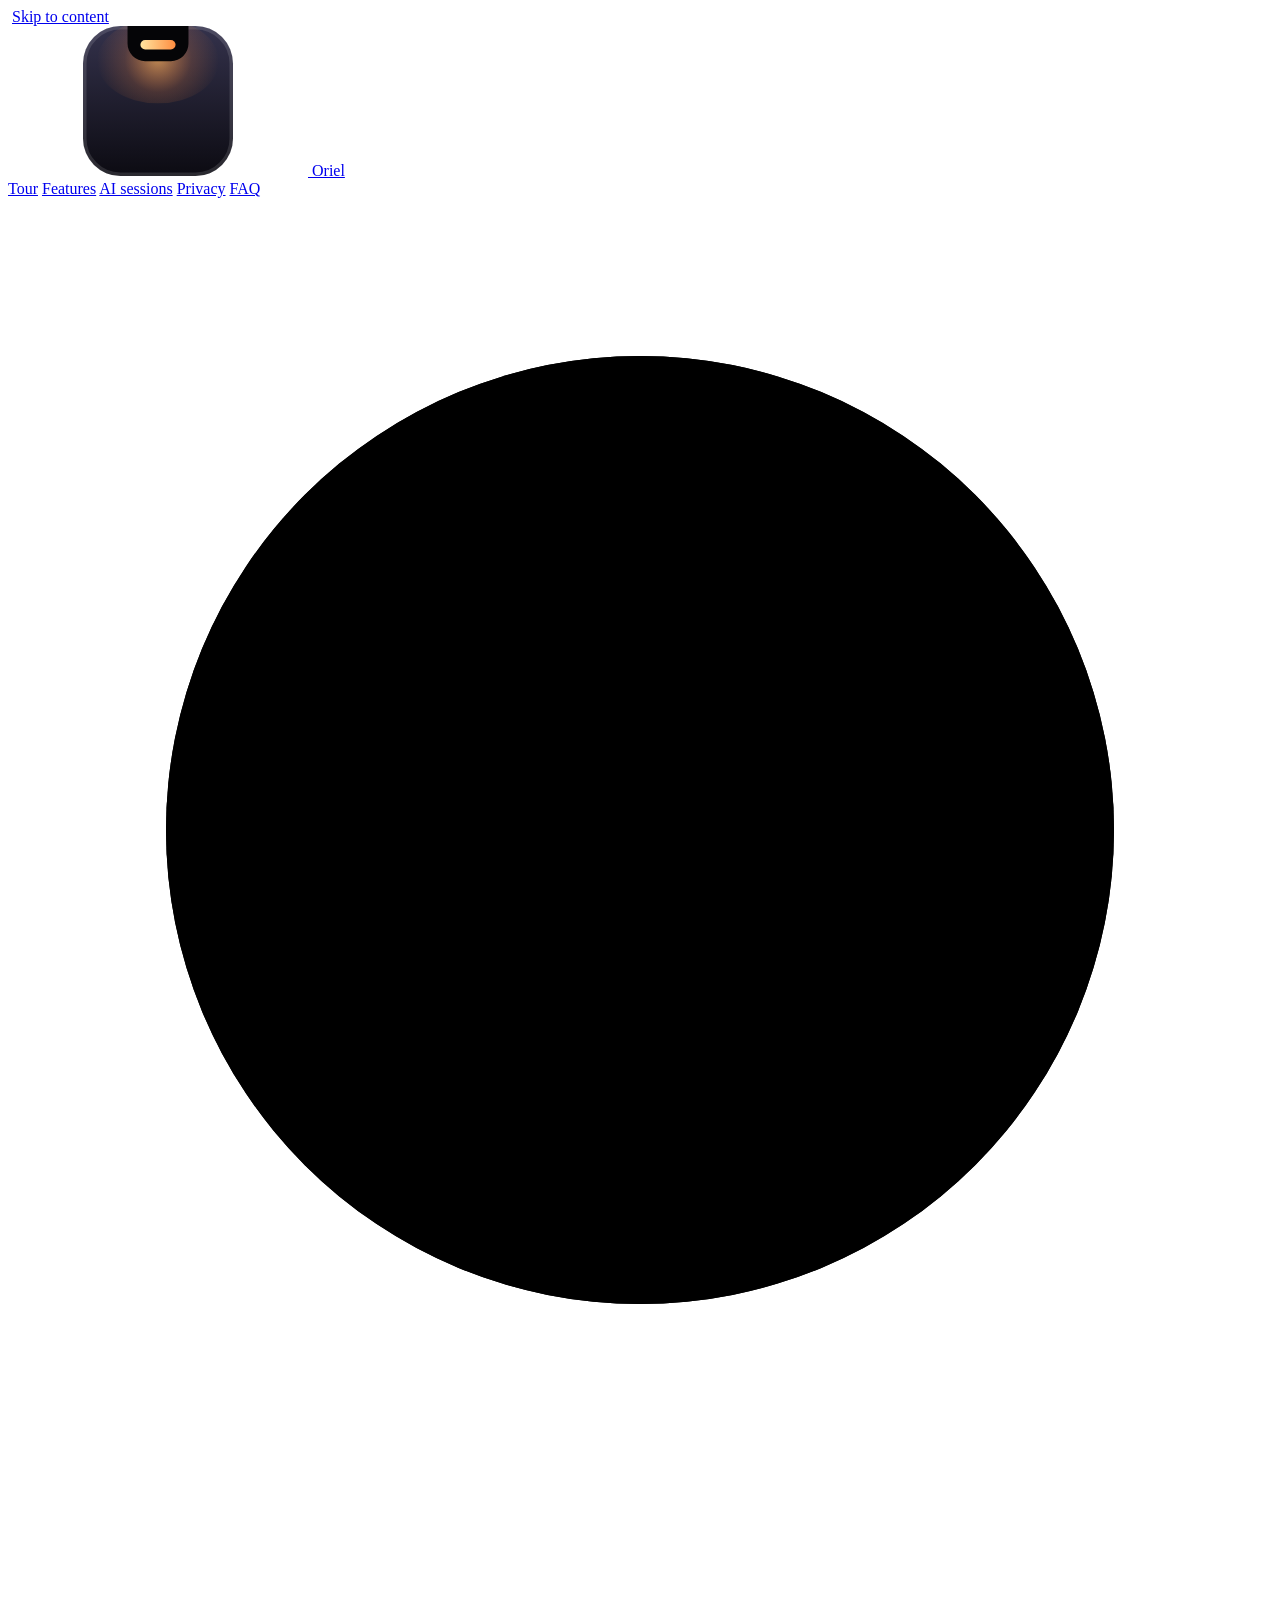
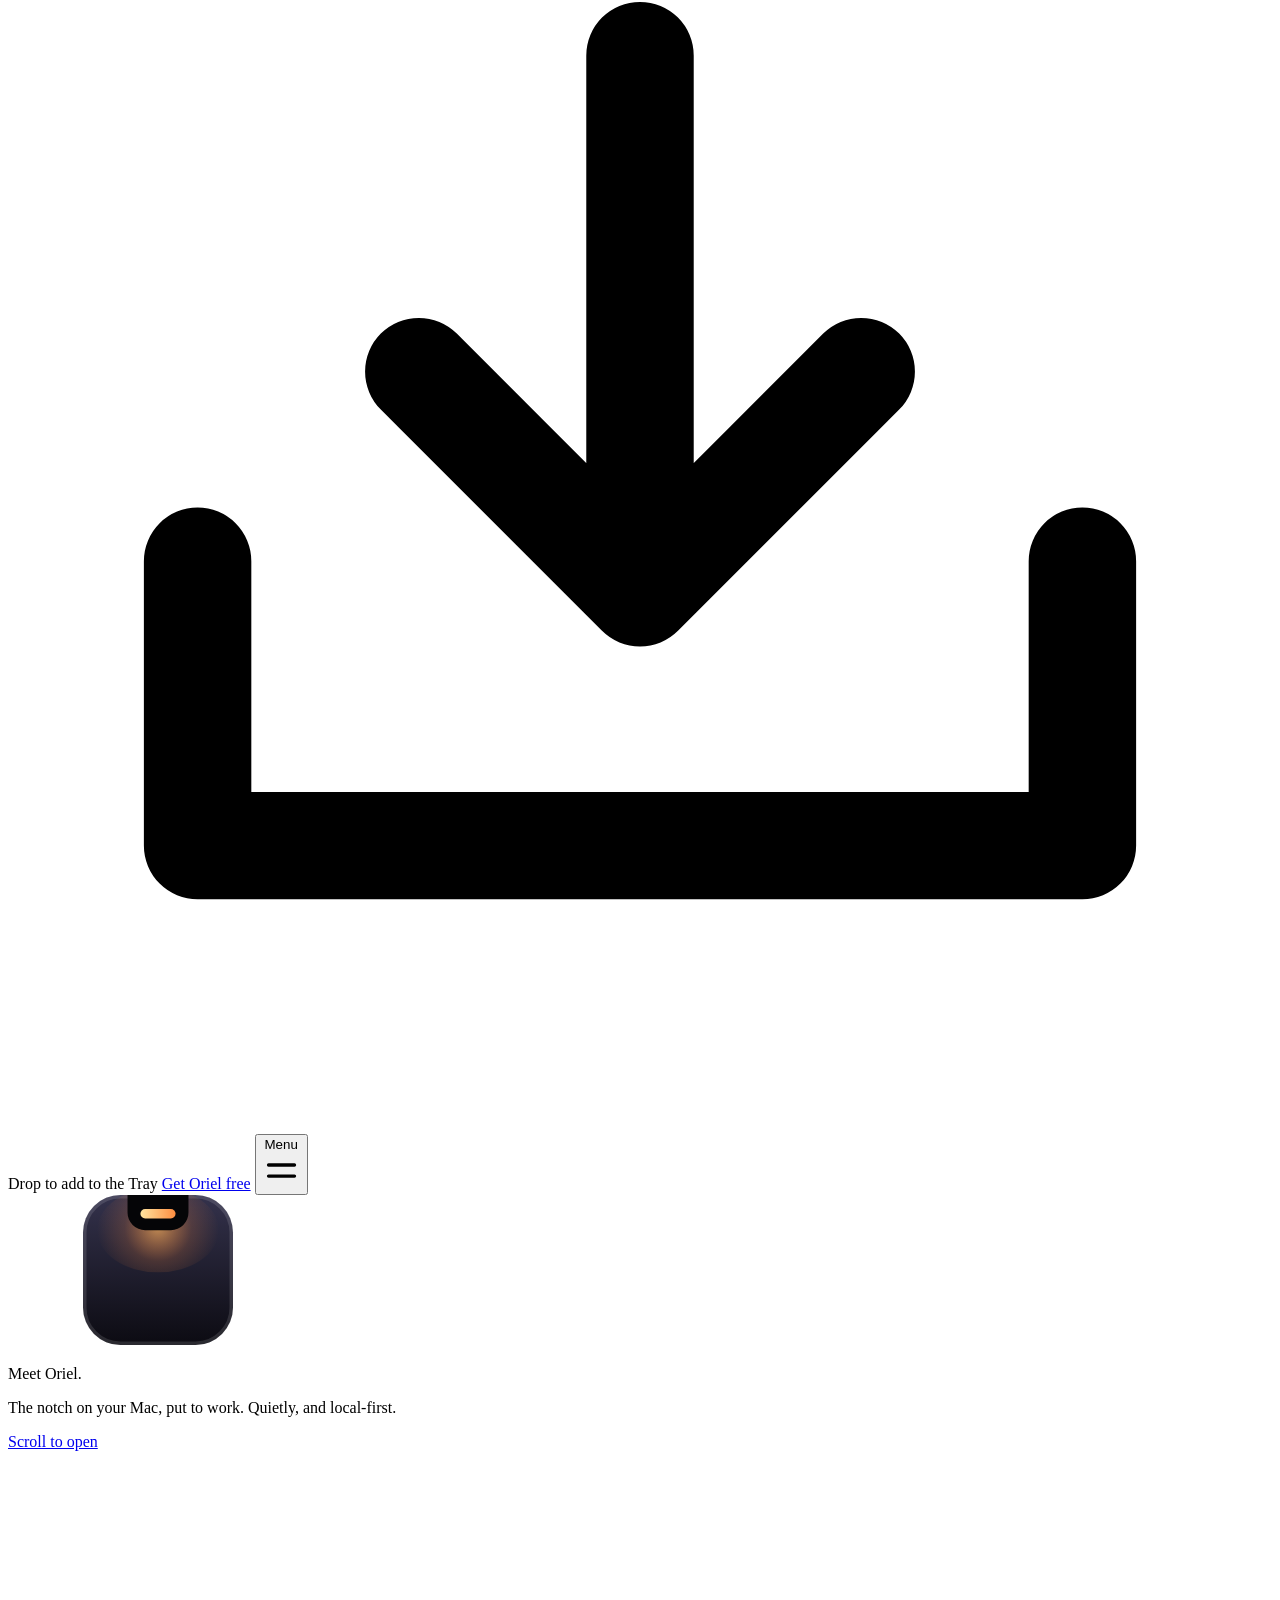
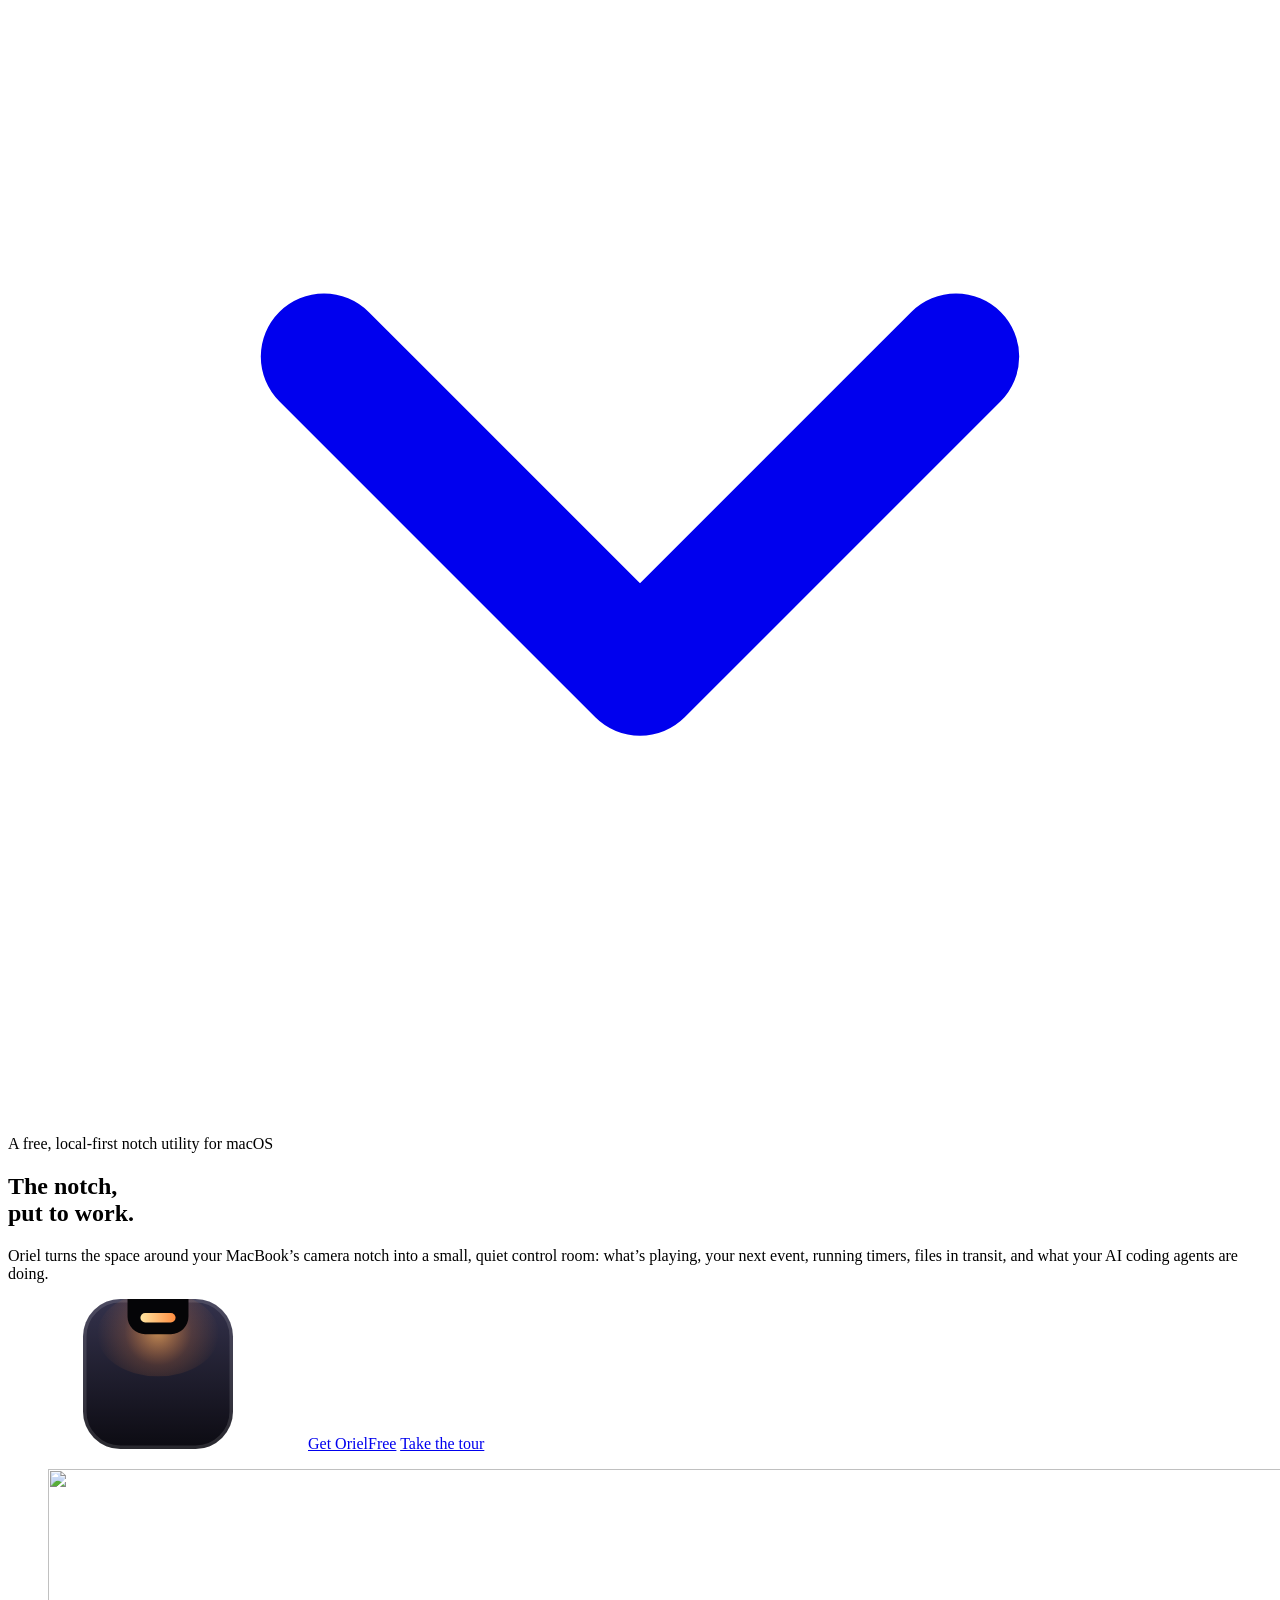
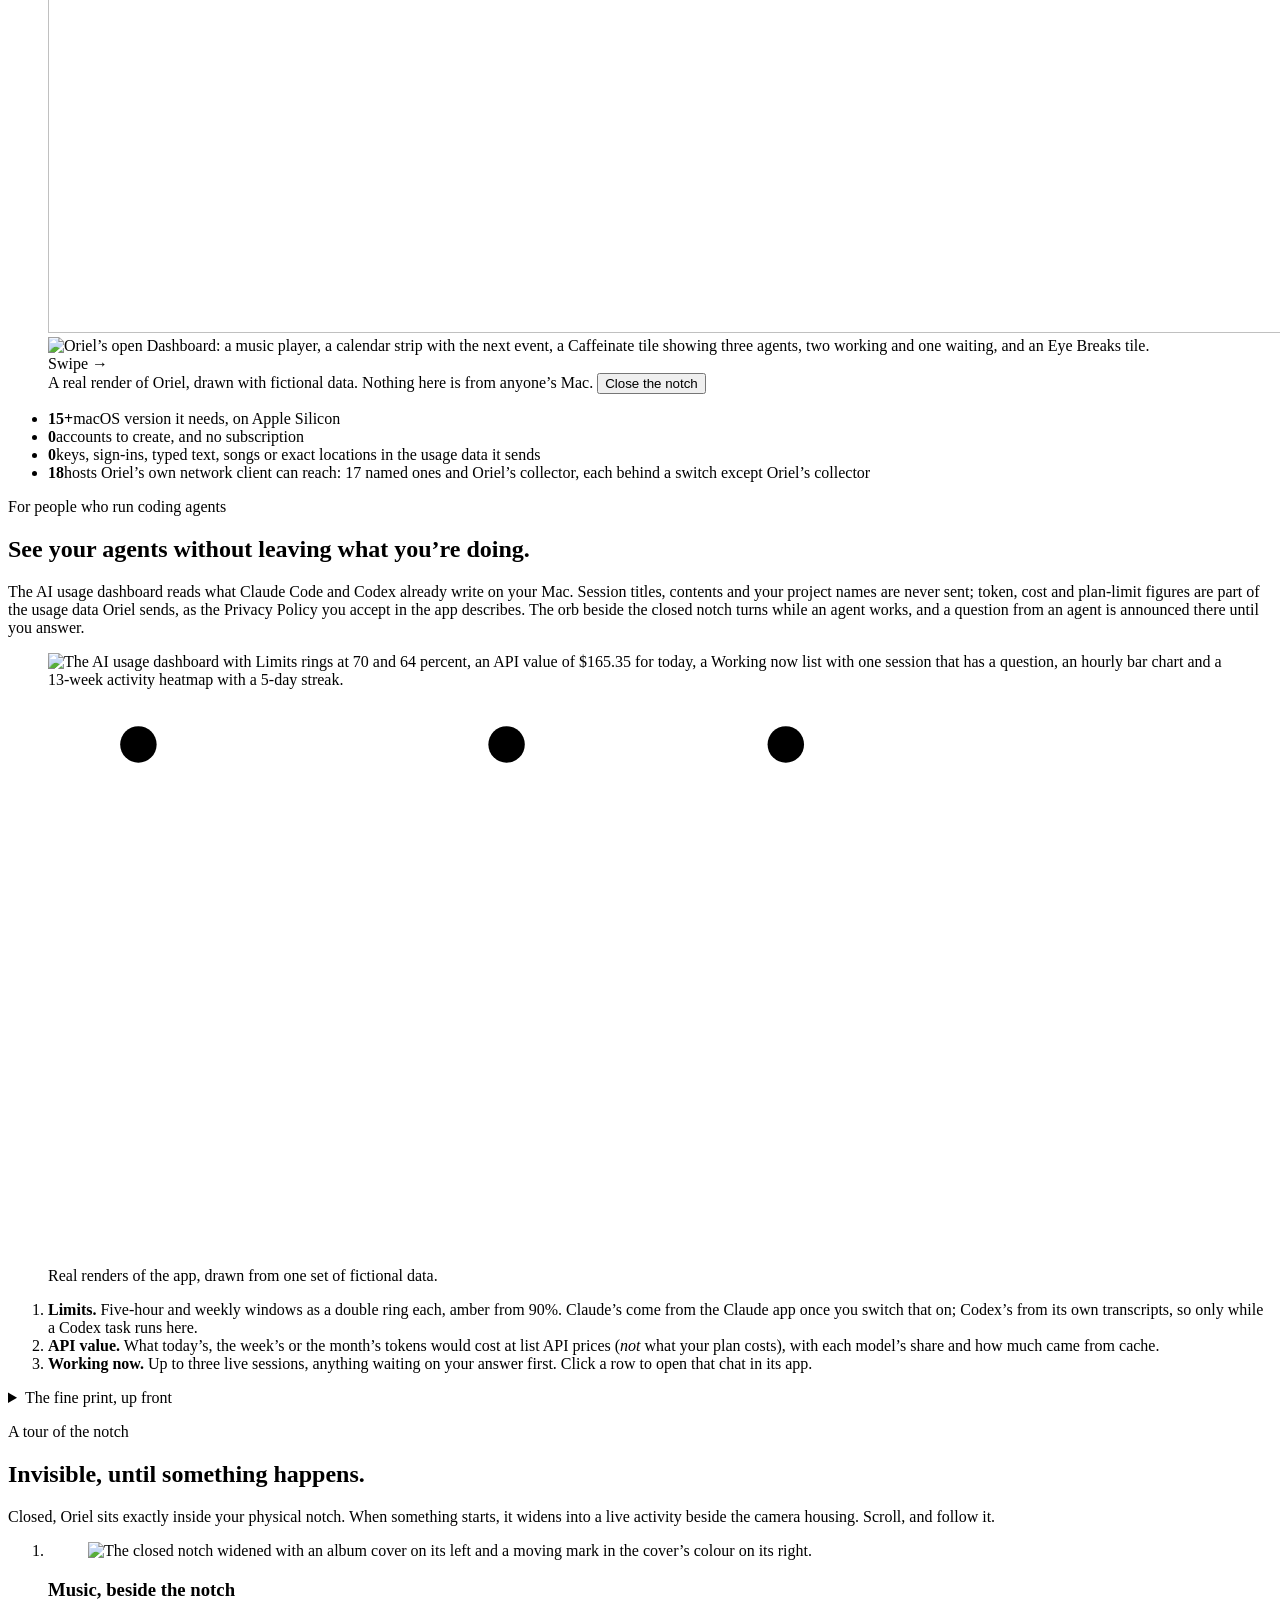
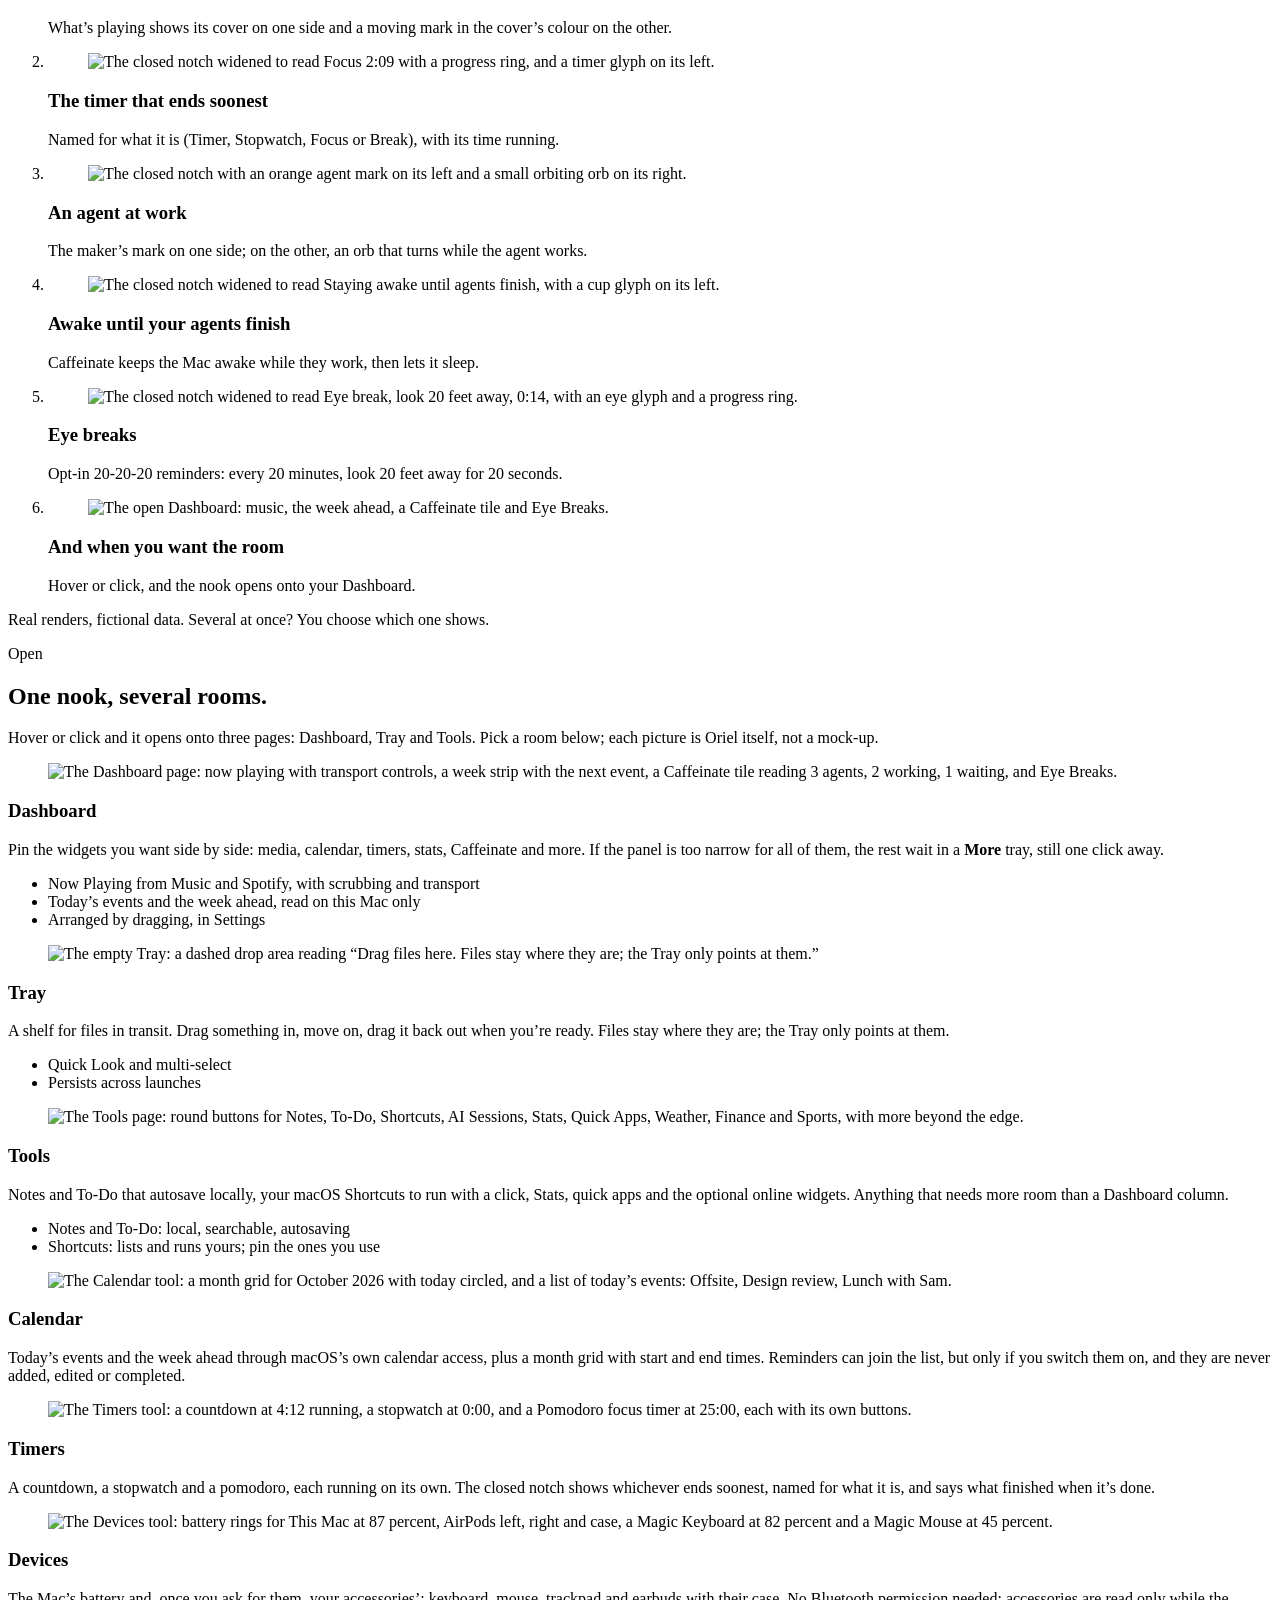
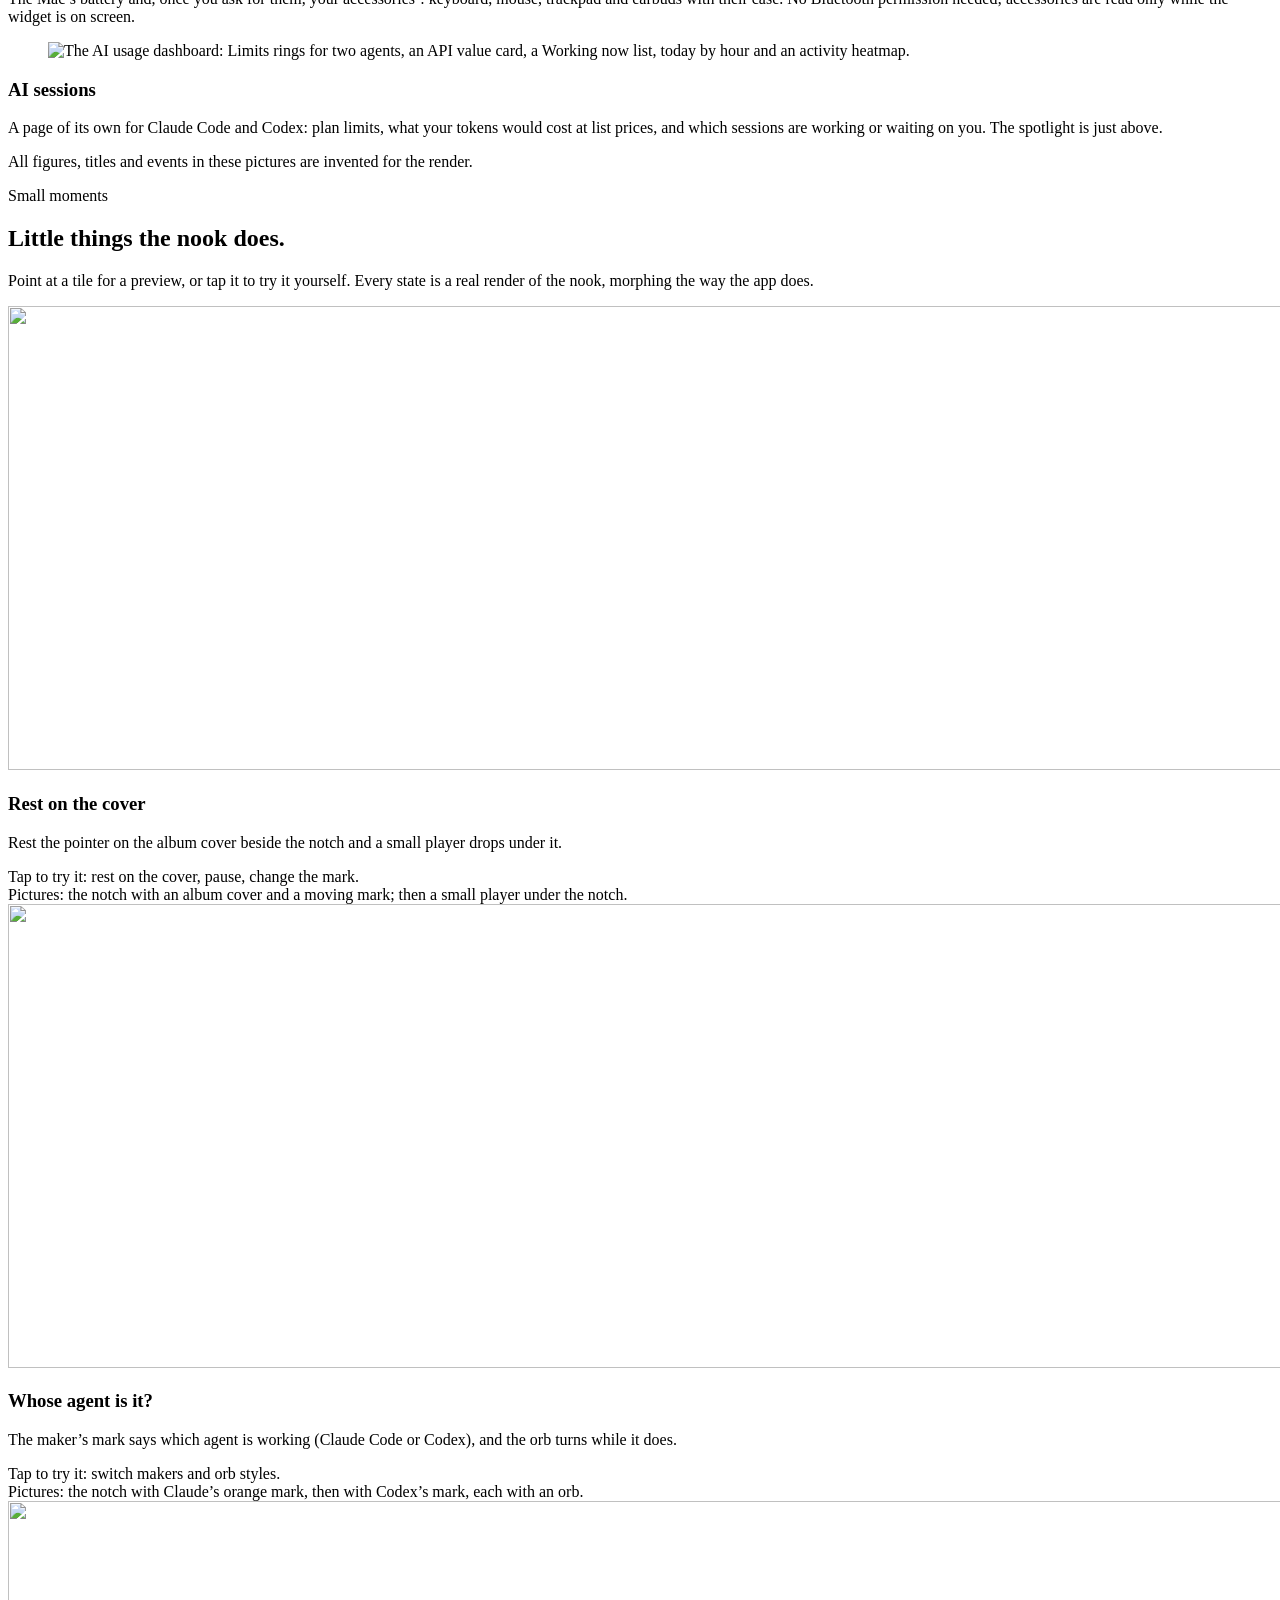
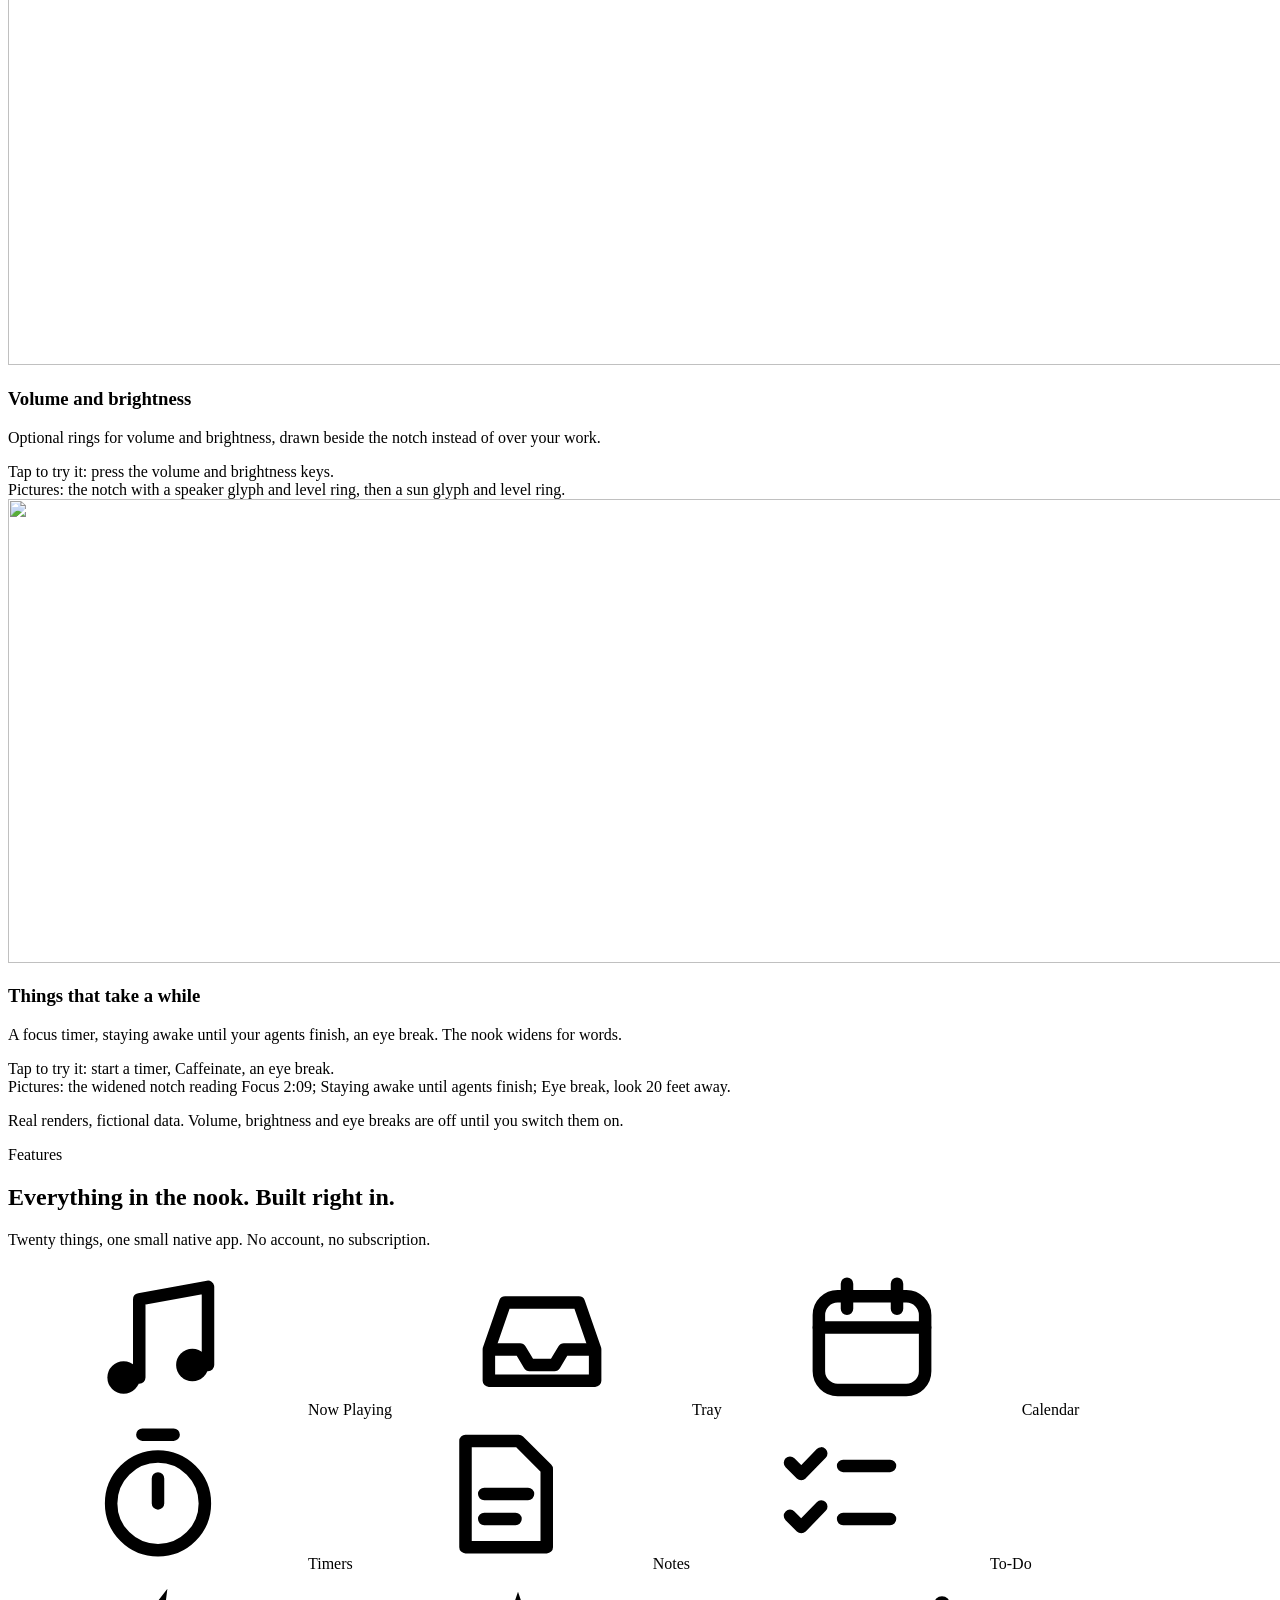
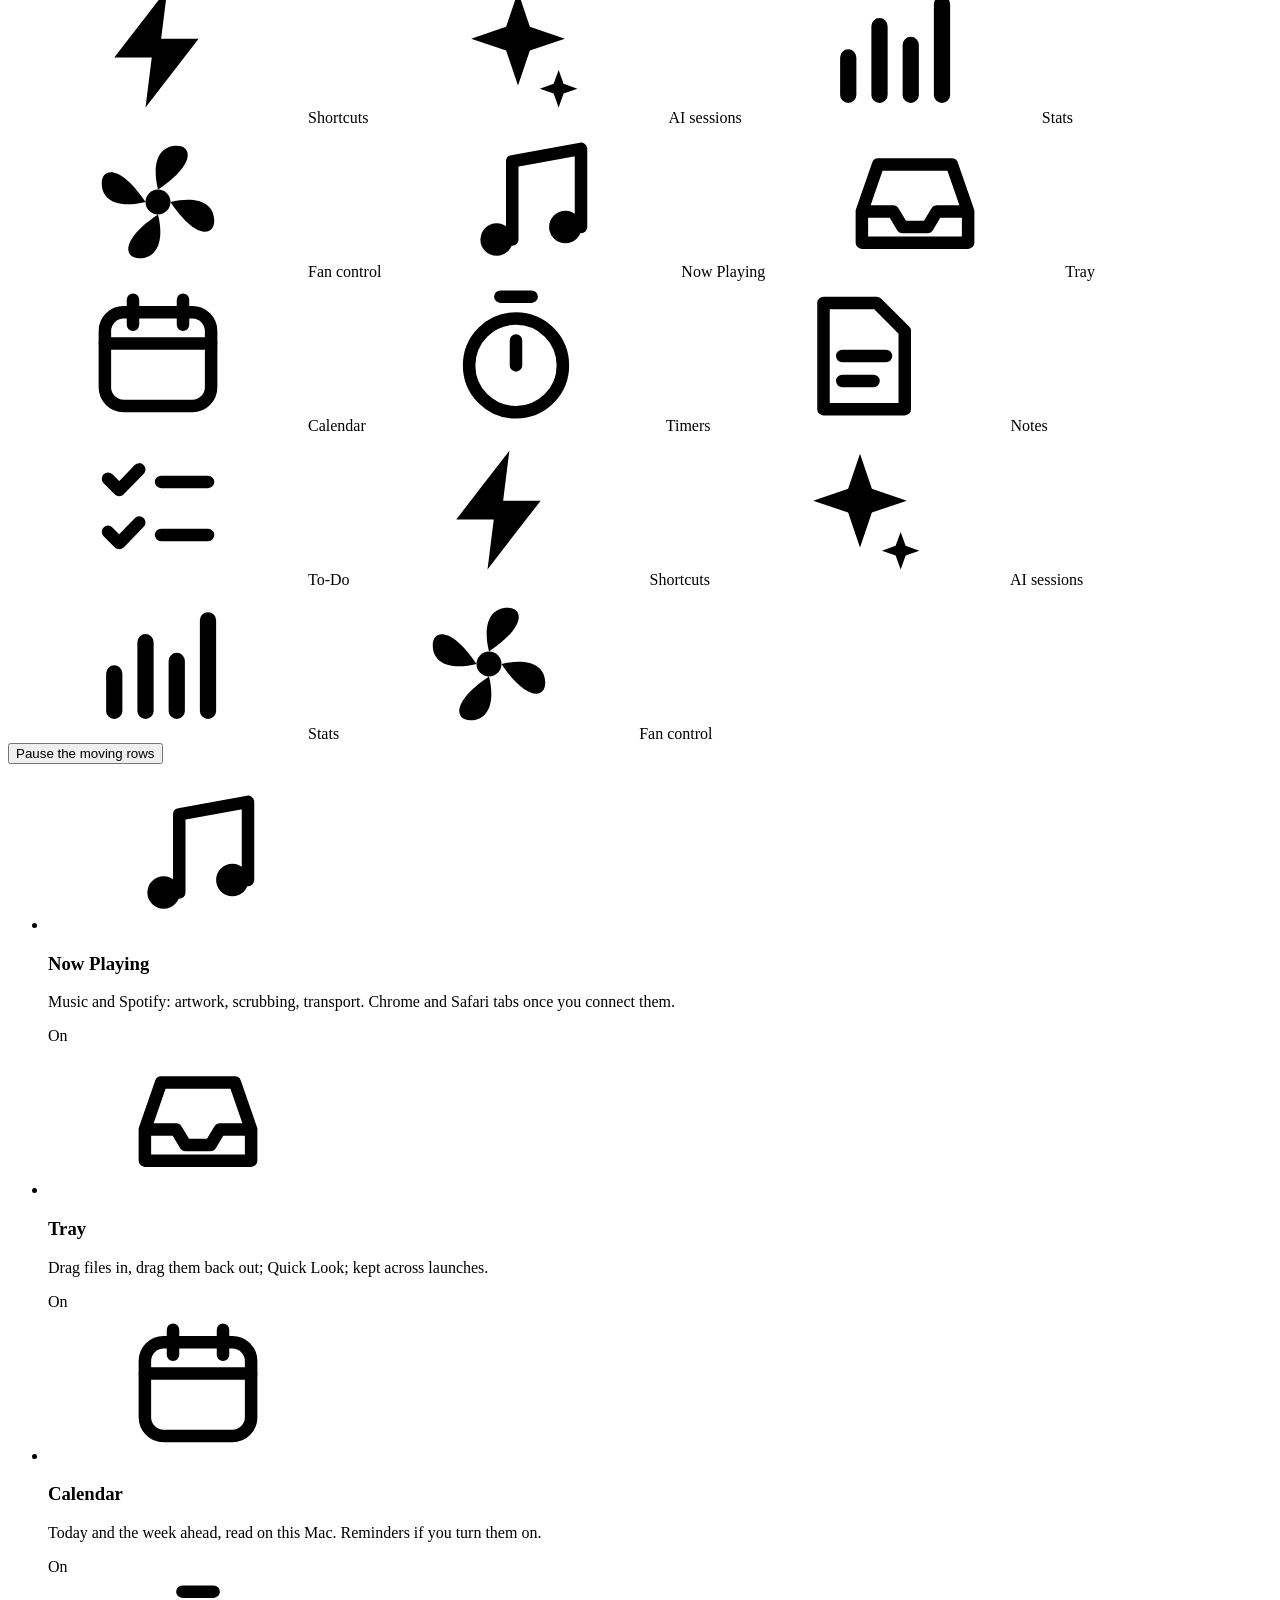
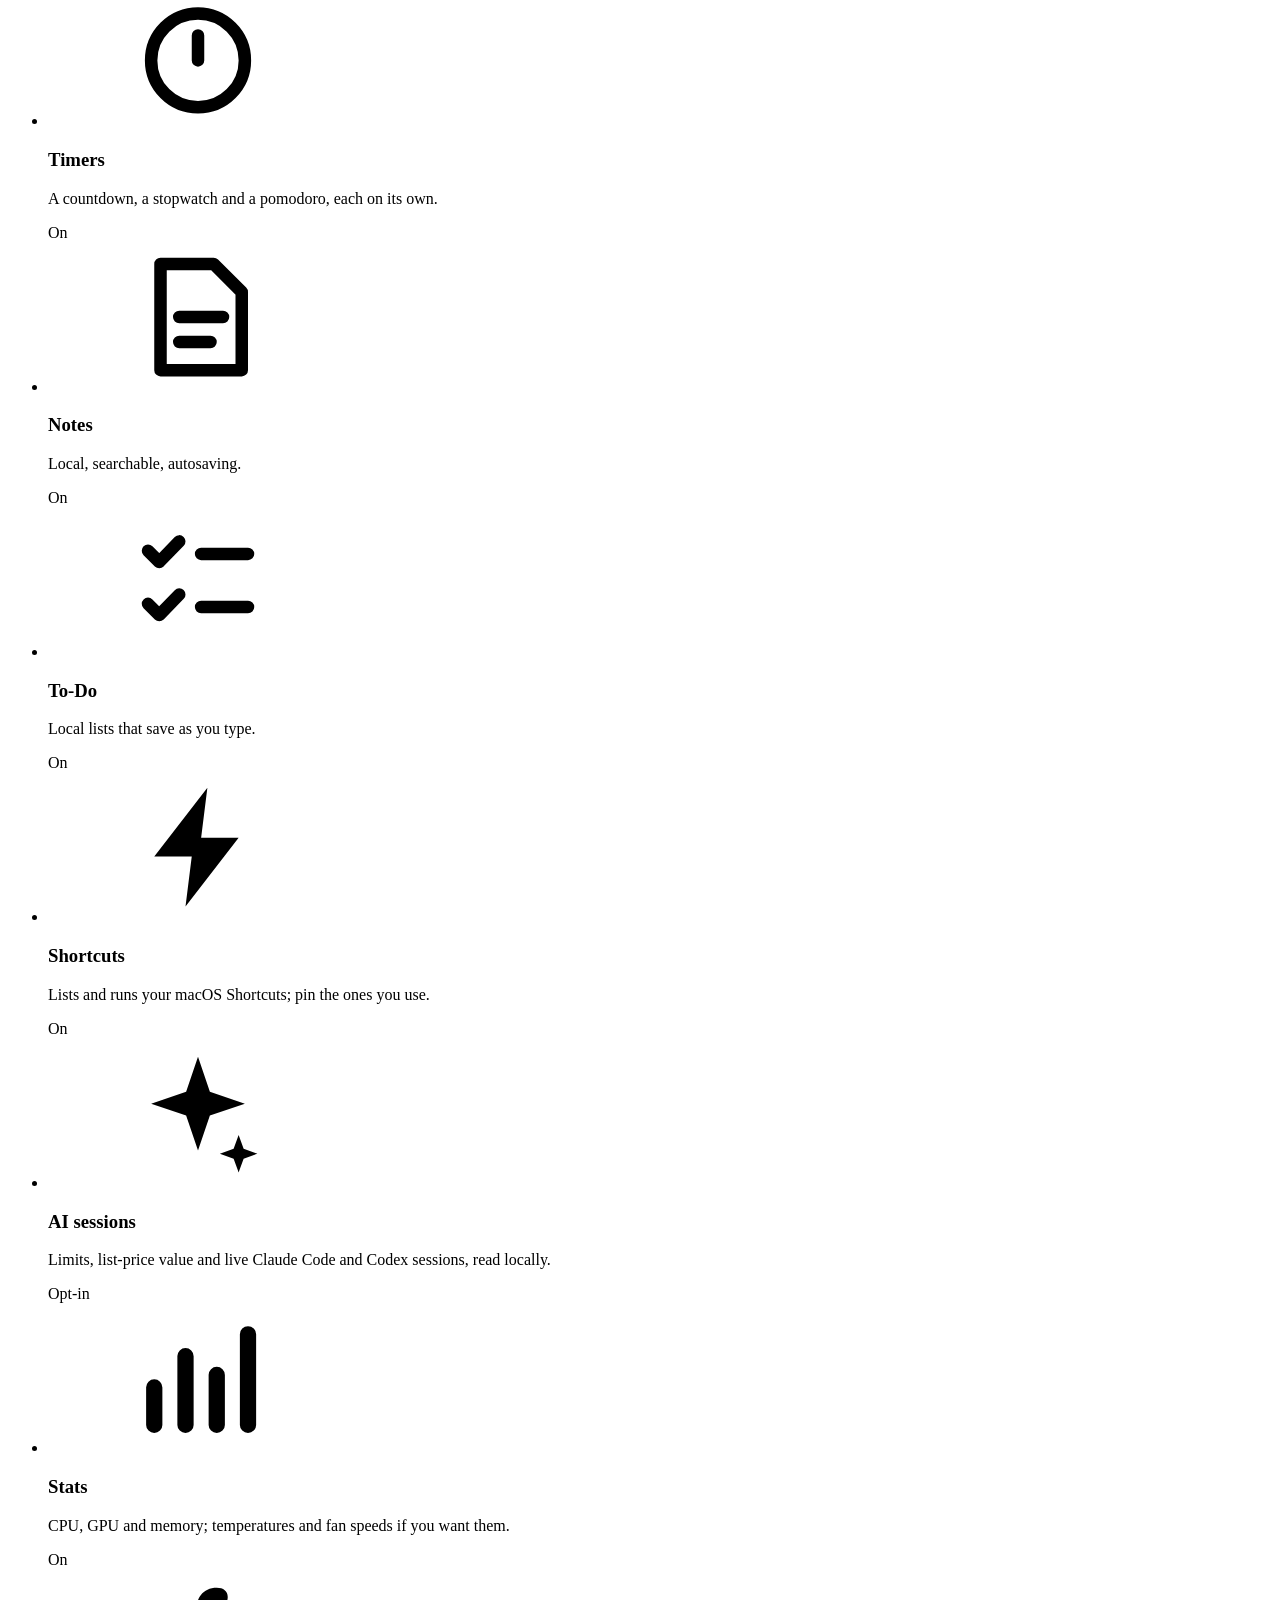
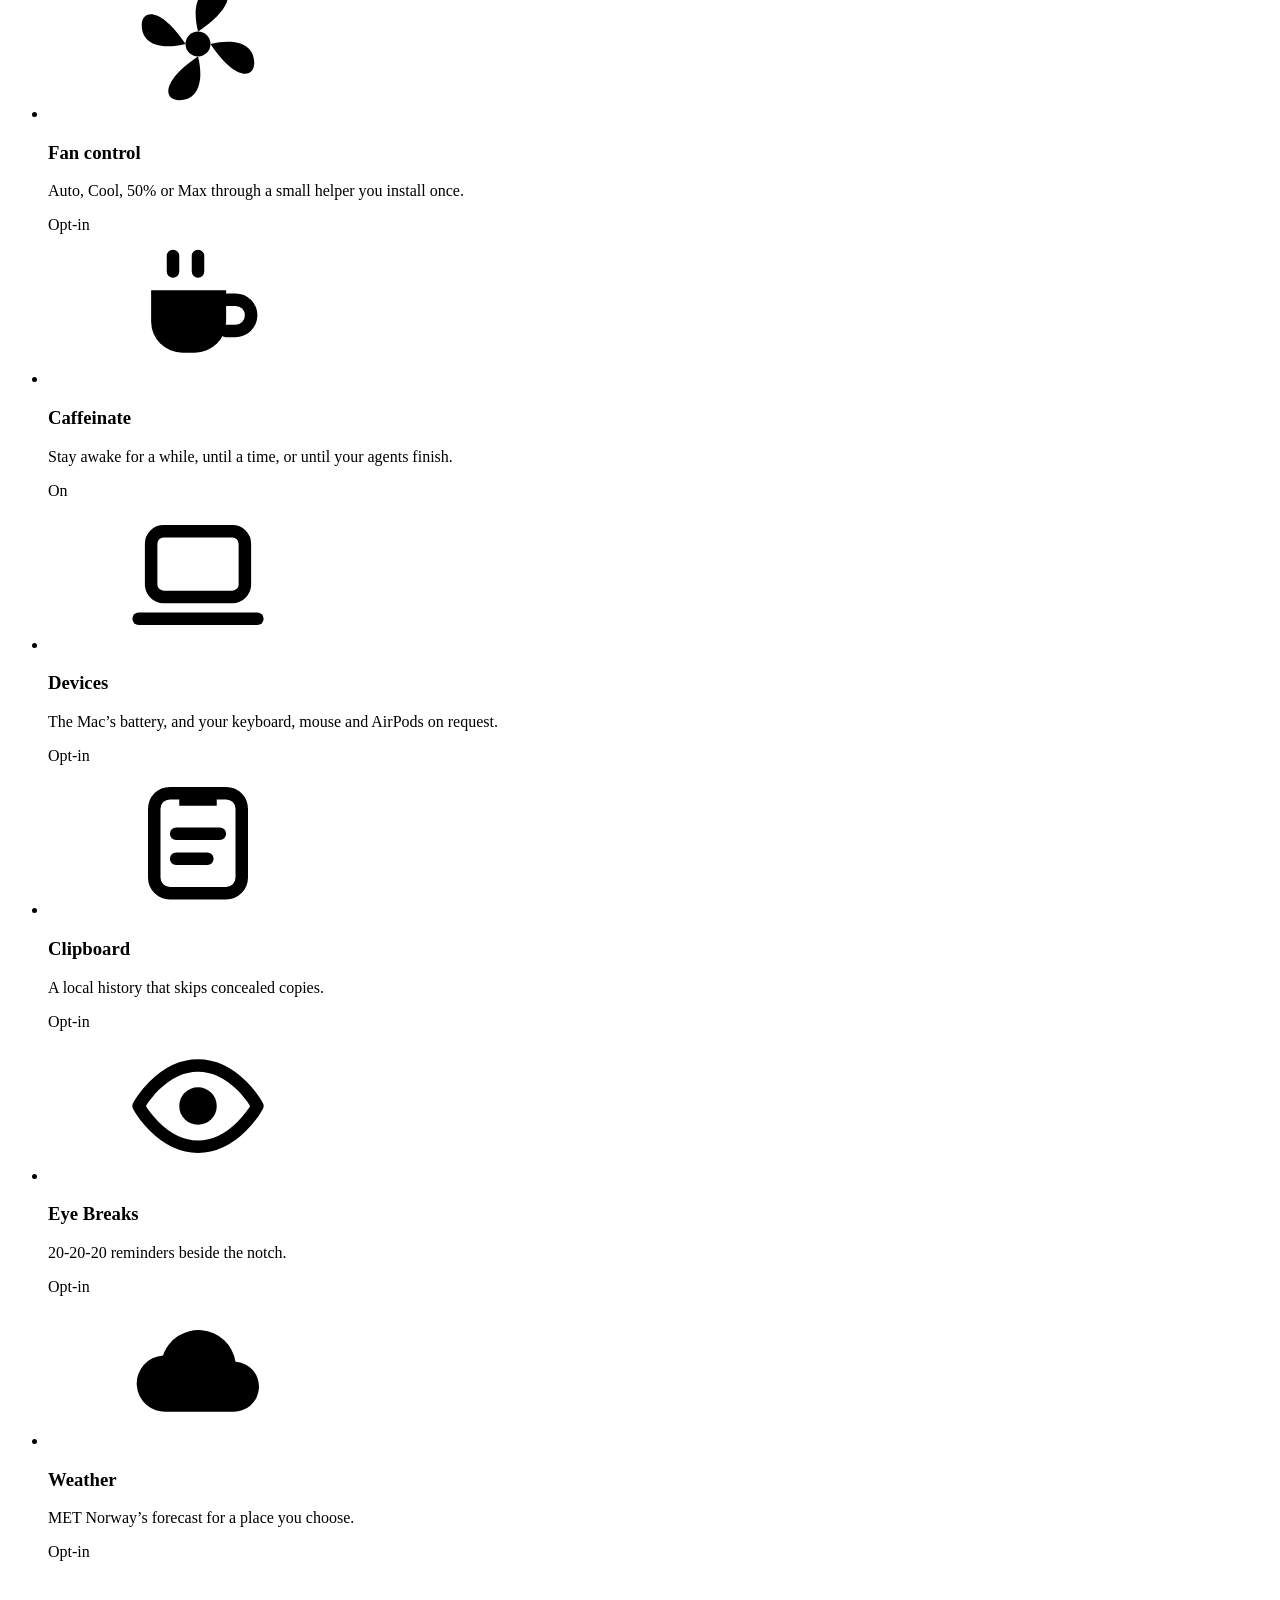
==== commit 13c902e4: "Beta 0.1.4: usage-data claims, full host list, free download The app's 0.1.4 beta sends usage data, " ====
--- a/index.html
+++ b/index.html
@@ -5,7 +5,7 @@
   <meta name="robots" content="noindex, nofollow" />
   <meta name="viewport" content="width=device-width, initial-scale=1" />
   <title>Oriel: the notch, put to work</title>
-  <meta name="description" content="Oriel is a local-first utility for the Mac notch: media, a file tray, calendar, timers, notes, system stats and a live view of your AI coding sessions. macOS 15+, Apple Silicon." />
+  <meta name="description" content="Oriel is a local-first utility for the Mac notch: media, a file tray, calendar, timers, notes, system stats and a live view of your AI coding sessions. Free for macOS 15+ on Apple Silicon." />
   <meta name="theme-color" content="#f3f3f1" />
   <link rel="icon" href="/oriel-preview/favicon.svg" type="image/svg+xml" />
   <script>
@@ -18,9 +18,9 @@
       setTimeout(function () { if (!d.classList.contains('js-ready')) d.classList.remove('js'); }, 3000);
     })();
   </script>
-  <script type="module" crossorigin src="/oriel-preview/assets/main-DR4Yo3Ov.js"></script>
-  <link rel="modulepreload" crossorigin href="/oriel-preview/assets/prefs-NyLZQgl_.js">
-  <link rel="stylesheet" crossorigin href="/oriel-preview/assets/prefs-LEaO0hTX.css">
+  <script type="module" crossorigin src="/oriel-preview/assets/main-CNnKDZ2B.js"></script>
+  <link rel="modulepreload" crossorigin href="/oriel-preview/assets/prefs-biKYkVi5.js">
+  <link rel="stylesheet" crossorigin href="/oriel-preview/assets/prefs-CEOs1HIy.css">
 </head>
 <body>
   <svg class="sprite" aria-hidden="true" focusable="false" width="0" height="0">
@@ -81,7 +81,7 @@
         <span class="topnotch__label" data-wing-label></span>
       </span>
       <span class="topnotch__catch" aria-hidden="true"><svg viewBox="0 0 20 20"><path d="M3 11v4.5h14V11M10 3v8m-3.5-3L10 11.5 13.5 8" fill="none" stroke="currentColor" stroke-width="1.7" stroke-linecap="round" stroke-linejoin="round"/></svg><span data-catch-label>Drop to add to the Tray</span></span>
-      <a class="topnotch__cta btn btn--ink btn--sm" href="#pricing">Get Oriel</a>
+      <a class="topnotch__cta btn btn--ink btn--sm" href="#pricing">Get Oriel free</a>
       <button class="topnotch__menu" type="button" aria-expanded="false" aria-controls="primary-nav" data-menu-button>
         <span class="sr-only">Menu</span>
         <svg viewBox="0 0 20 20" aria-hidden="true"><path d="M3 7h14M3 13h14" stroke="currentColor" stroke-width="1.8" stroke-linecap="round"/></svg>
@@ -99,7 +99,7 @@
           <div class="intro__body">
             <svg class="intro__mark" aria-hidden="true"><use href="#oriel-mark"/></svg>
             <p class="intro__title"><span class="intro__meet">Meet</span> <span class="intro__name">Oriel.</span></p>
-            <p class="intro__sub">The notch on your Mac, put to work. Quietly, and on your Mac alone.</p>
+            <p class="intro__sub">The notch on your Mac, put to work. Quietly, and local-first.</p>
             <a class="intro__scroll" href="#top"><span>Scroll to open</span><svg viewBox="0 0 20 20" aria-hidden="true"><path d="M5 8l5 5 5-5" fill="none" stroke="currentColor" stroke-width="2" stroke-linecap="round" stroke-linejoin="round"/></svg></a>
           </div>
         </div>
@@ -109,14 +109,14 @@
     <!-- ───────── 1. Hero ───────── -->
     <section class="hero" id="top" aria-labelledby="hero-title">
       <div class="wrap hero__copy">
-        <p class="eyebrow"><span class="eyebrow__dot"></span>A local-first notch utility for macOS</p>
+        <p class="eyebrow"><span class="eyebrow__dot"></span>A free, local-first notch utility for macOS</p>
         <h1 id="hero-title" data-split>The notch,<br /><span class="tone">put to work.</span></h1>
         <p class="lede">
           Oriel turns the space around your MacBook’s camera notch into a small, quiet control room:
           what’s playing, your next event, running timers, files in transit, and what your AI coding agents are doing.
         </p>
         <div class="hero__ctas">
-          <a class="btn btn--ink" href="#pricing"><svg class="btn__icon" aria-hidden="true"><use href="#oriel-mark"/></svg>Get Oriel</a>
+          <a class="btn btn--ink" href="#pricing" aria-label="Get Oriel free"><svg class="btn__icon" aria-hidden="true"><use href="#oriel-mark"/></svg>Get Oriel<span class="btn__badge" aria-hidden="true">Free</span></a>
           <a class="btn btn--light" href="#quiet">Take the tour</a>
         </div>
       </div>
@@ -145,8 +145,8 @@
       <ul class="wrap figures" aria-label="At a glance">
         <li><b data-count="15">15</b><b class="figures__suffix">+</b><span>macOS version it needs, on Apple Silicon</span></li>
         <li><b data-count="0">0</b><span>accounts to create, and no subscription</span></li>
-        <li><b data-count="0">0</b><span>bytes of telemetry it sends</span></li>
-        <li><b data-count="11">11</b><span>named hosts it can ever reach, each behind a switch</span></li>
+        <li><b data-count="0">0</b><span>keys, sign-ins, typed text, songs or exact locations in the usage data it sends</span></li>
+        <li><b data-count="18">18</b><span>hosts Oriel’s own network client can reach: 17 named ones and Oriel’s collector, each behind a switch except Oriel’s collector</span></li>
       </ul>
     </section>
 
@@ -156,15 +156,16 @@
         <p class="kicker">For people who run coding agents</p>
         <h2 id="sessions-title" data-split>See your agents <span class="tone">without leaving</span> what you’re doing.</h2>
         <p class="lede lede--narrow">
-          The AI usage dashboard reads what Claude Code and Codex already write on your Mac. Nothing is sent to
-          anyone. The orb beside the closed notch turns while an agent works, and a question from an agent is
-          announced there until you answer.
+          The AI usage dashboard reads what Claude Code and Codex already write on your Mac. Session titles,
+          contents and your project names are never sent; token, cost and plan-limit figures are part of the
+          usage data Oriel sends, as the Privacy Policy you accept in the app describes. The orb beside the closed notch turns while an
+          agent works, and a question from an agent is announced there until you answer.
         </p>
       </div>
 
       <div class="wrap sessions__board" data-pins>
         <figure class="frame sessions__fig">
-          <div class="scrollx" tabindex="0" role="group" aria-label="Interactive AI usage dashboard. Scroll sideways on small screens.">
+          <div class="macbook macbook--tall"><div class="macbook__bezel"><div class="scrollx" tabindex="0" role="group" aria-label="Interactive AI usage dashboard. Scroll sideways on small screens.">
             <div class="sessions__imgwrap"><div class="dash" data-dash tabindex="-1">
               <img src="/oriel-preview/app/ai-home.webp" width="1624" height="788" loading="lazy" decoding="async"
                    alt="The AI usage dashboard with Limits rings at 70 and 64 percent, an API value of $165.35 for today, a Working now list with one session that has a question, an hourly bar chart and a 13-week activity heatmap with a 5-day streak." />
@@ -174,7 +175,7 @@
                 <g class="pin" style="--d:440ms"><circle class="pin__ring" pathLength="1" cx="1012" cy="76" r="25"/><circle class="pin__dot" cx="1012" cy="76" r="19"/><text x="1012" y="83" text-anchor="middle">3</text></g>
               </svg>
             </div></div>
-          </div>
+          </div></div></div>
           <div class="dash__controls" data-dash-controls></div>
           <figcaption>Real renders of the app, drawn from one set of fictional data.</figcaption>
         </figure>
@@ -190,7 +191,7 @@
         <summary>The fine print, up front</summary>
         <ul class="ticks">
           <li>Session reading is <b>off until you choose it</b> (“Read labels from session files”); at the lowest setting it sees only that a transcript is being written.</li>
-          <li>Token counts live in memory unless you also switch on “Save usage history on this Mac”, which is off by default and deletable.</li>
+          <li>Token counts live in memory unless you also switch on “Save usage history on this Mac”, which is off by default and deletable. Their daily totals by model are part of the usage data Oriel sends.</li>
           <li>Permission prompts leave nothing in a transcript, so Oriel can’t see them. A pending Codex approval is invisible too.</li>
           <li>The dashboard’s daily price list is the one download it makes by default; it can be switched off.</li>
         </ul>
@@ -297,22 +298,22 @@
       </div>
       <div class="wrap moments__grid">
         <article class="moment" data-moment="music" data-states='[["/oriel-preview/app/closed-media-bars.webp","std"],["/oriel-preview/app/closed-media-peek.webp","peek"]]' tabindex="0" aria-label="Rest on the cover. Tap to try it: rest on the cover, pause, change the mark.">
-          <div class="moment__stage" aria-hidden="true"><img src="/oriel-preview/app/closed-media-bars.webp" width="1624" height="464" alt="" loading="lazy" decoding="async" class="moment__static" /></div>
+          <div class="macbook macbook--mini" aria-hidden="true"><div class="macbook__bezel"><div class="moment__stage"><img src="/oriel-preview/app/closed-media-bars.webp" width="1624" height="464" alt="" loading="lazy" decoding="async" class="moment__static" /></div></div></div>
           <div class="moment__text"><h3>Rest on the cover</h3><p>Rest the pointer on the album cover beside the notch and a small player drops under it.</p><span class="moment__hint">Tap to try it: rest on the cover, pause, change the mark.</span></div>
           <span class="sr-only">Pictures: the notch with an album cover and a moving mark; then a small player under the notch.</span>
         </article>
         <article class="moment" data-moment="agents" data-states='[["/oriel-preview/app/closed-agent.webp","std"],["/oriel-preview/app/closed-agent-openai.webp","std"]]' tabindex="0" aria-label="Whose agent is it?. Tap to try it: switch makers and orb styles.">
-          <div class="moment__stage" aria-hidden="true"><img src="/oriel-preview/app/closed-agent.webp" width="1624" height="464" alt="" loading="lazy" decoding="async" class="moment__static" /></div>
+          <div class="macbook macbook--mini" aria-hidden="true"><div class="macbook__bezel"><div class="moment__stage"><img src="/oriel-preview/app/closed-agent.webp" width="1624" height="464" alt="" loading="lazy" decoding="async" class="moment__static" /></div></div></div>
           <div class="moment__text"><h3>Whose agent is it?</h3><p>The maker’s mark says which agent is working (Claude Code or Codex), and the orb turns while it does.</p><span class="moment__hint">Tap to try it: switch makers and orb styles.</span></div>
           <span class="sr-only">Pictures: the notch with Claude’s orange mark, then with Codex’s mark, each with an orb.</span>
         </article>
         <article class="moment" data-moment="hud" data-states='[["/oriel-preview/app/closed-hud-volume.webp","std"],["/oriel-preview/app/closed-hud-brightness.webp","std"]]' tabindex="0" aria-label="Volume and brightness. Tap to try it: press the volume and brightness keys.">
-          <div class="moment__stage" aria-hidden="true"><img src="/oriel-preview/app/closed-hud-volume.webp" width="1624" height="464" alt="" loading="lazy" decoding="async" class="moment__static" /></div>
+          <div class="macbook macbook--mini" aria-hidden="true"><div class="macbook__bezel"><div class="moment__stage"><img src="/oriel-preview/app/closed-hud-volume.webp" width="1624" height="464" alt="" loading="lazy" decoding="async" class="moment__static" /></div></div></div>
           <div class="moment__text"><h3>Volume and brightness</h3><p>Optional rings for volume and brightness, drawn beside the notch instead of over your work.</p><span class="moment__hint">Tap to try it: press the volume and brightness keys.</span></div>
           <span class="sr-only">Pictures: the notch with a speaker glyph and level ring, then a sun glyph and level ring.</span>
         </article>
         <article class="moment moment--wide" data-moment="long" data-states='[["/oriel-preview/app/closed-timer.webp","wide"],["/oriel-preview/app/closed-caffeinate-agents.webp","wide"],["/oriel-preview/app/closed-eyebreak.webp","wide"]]' tabindex="0" aria-label="Things that take a while. Tap to try it: start a timer, Caffeinate, an eye break.">
-          <div class="moment__stage" aria-hidden="true"><img src="/oriel-preview/app/closed-timer.webp" width="1624" height="464" alt="" loading="lazy" decoding="async" class="moment__static" /></div>
+          <div class="macbook macbook--mini" aria-hidden="true"><div class="macbook__bezel"><div class="moment__stage"><img src="/oriel-preview/app/closed-timer.webp" width="1624" height="464" alt="" loading="lazy" decoding="async" class="moment__static" /></div></div></div>
           <div class="moment__text"><h3>Things that take a while</h3><p>A focus timer, staying awake until your agents finish, an eye break. The nook widens for words.</p><span class="moment__hint">Tap to try it: start a timer, Caffeinate, an eye break.</span></div>
           <span class="sr-only">Pictures: the widened notch reading Focus 2:09; Staying awake until agents finish; Eye break, look 20 feet away.</span>
         </article>
@@ -365,44 +366,48 @@
       <div class="chapter__bg" aria-hidden="true"></div>
       <div class="wrap chapter__body">
         <p class="kicker kicker--dark">Local-first, and checkable</p>
-        <h2 id="privacy-title" data-split>It works for you. It doesn’t <span class="tone">phone home.</span></h2>
+        <h2 id="privacy-title" data-split>It works for you. And you can <span class="tone">check it.</span></h2>
         <ul class="bigfacts">
           <li><b>No account.</b> You don’t sign in to use Oriel.</li>
-          <li><b>No telemetry.</b> Nothing about how you use it is collected.</li>
-          <li><b>No licence server.</b> The app doesn’t check in anywhere to run.</li>
+          <li><b>Usage data, in the terms.</b> This version sends usage data to Oriel’s own collector, as the License Agreement and Privacy Policy you accept in the app describe: never keys, sign-ins, what you type, songs or your exact location. Delete what it sent in Settings&nbsp;▸&nbsp;Privacy.</li>
+          <li><b>No licence server.</b> The app doesn’t check a licence anywhere to run.</li>
         </ul>
         <p class="lede lede--dark">
-          The only network access is the list below, each host behind its own switch. Oriel’s network client
-          refuses every other address in code, and Settings&nbsp;▸&nbsp;Privacy shows every request made since launch.
+          Oriel’s own network client reaches only the hosts in the list below, each behind its own switch except Oriel’s own collector, which is part of the terms and has none. Two things go outside that client: the chat sheet’s web pages (claude.ai or chatgpt.com, and the sign-in pages they send you to) and Apple’s place service for Weather. The client refuses every other address in code, and Settings&nbsp;▸&nbsp;Privacy shows how many requests it has made to each host since launch, and how the last one was answered.
         </p>
 
         <details class="fold fold--dark">
-          <summary>See all 11 hosts it can reach, and when</summary>
+          <summary>See all 18 hosts Oriel’s network client can reach, and when</summary>
         <div class="tablewrap" tabindex="0" role="group" aria-label="Hosts Oriel can contact. Scroll sideways on small screens.">
           <table class="hosts">
             <caption class="sr-only">Hosts Oriel may contact, what for, and whether the feature starts on or off</caption>
             <thead><tr><th scope="col">Host</th><th scope="col">What for</th><th scope="col">When it’s used</th></tr></thead>
             <tbody>
               <tr><th scope="row">api.met.no</th><td>Weather forecast for a place you type (MET Norway)</td><td>Opt-in</td></tr>
-              <tr><th scope="row">finnhub.io</th><td>Finance quotes, with your own key</td><td>Opt-in</td></tr>
+              <tr><th scope="row">query1.finance.yahoo.com</th><td>Finance quotes and charts with no key (Yahoo Finance; unofficial)</td><td>Opt-in</td></tr>
+              <tr><th scope="row">finnhub.io</th><td>Finance quotes with your own key, or as Yahoo’s backup</td><td>Opt-in</td></tr>
               <tr><th scope="row">www.thesportsdb.com<br/>r2.thesportsdb.com</th><td>Sports fixtures and badges, with your own paid key</td><td>Opt-in</td></tr>
+              <tr><th scope="row">api.openf1.org<br/>api.motogp.pulselive.com</th><td>Formula 1 and MotoGP session results on an open race card (OpenF1, non-commercial; MotoGP’s feed, unofficial)</td><td>Opt-in</td></tr>
               <tr><th scope="row">i.scdn.co</th><td>The cover of the song Spotify is playing</td><td>On from the start</td></tr>
               <tr><th scope="row">lrclib.net</th><td>Synced lyrics</td><td>Opt-in</td></tr>
               <tr><th scope="row">accounts.spotify.com<br/>api.spotify.com</th><td>Signing in to your own Spotify account</td><td>Opt-in</td></tr>
               <tr><th scope="row">raw.githubusercontent.com</th><td>A public price list for the AI dashboard’s “API value”, at most once a day</td><td>On from the start</td></tr>
+              <tr><th scope="row">chatgpt.com</th><td>Live ChatGPT plan limits on the AI dashboard, with the sign-in the ChatGPT app saved (undocumented by OpenAI)</td><td>Opt-in</td></tr>
+              <tr><th scope="row">api.anthropic.com</th><td>Live Claude plan limits on the AI dashboard, with the sign-in Claude Code saved (undocumented by Anthropic)</td><td>Opt-in</td></tr>
               <tr><th scope="row">api.github.com<br/>github.com</th><td>Oriel’s own update check; the download only when you press Install and Relaunch</td><td>Opt-in*</td></tr>
+              <tr><th scope="row">release-assets.githubusercontent.com</th><td>GitHub’s file server, where github.com sends an update’s download — reached only by that redirect, after you press Install and Relaunch</td><td>Opt-in*</td></tr>
+              <tr><th scope="row">Oriel’s usage-data collector</th><td>Usage data, and requests to delete it, as the License Agreement and Privacy Policy you accept in the app describe; its address is listed in Settings&nbsp;▸&nbsp;Privacy</td><td>Part of the terms; no switch</td></tr>
             </tbody>
           </table>
         </div>
         </details>
         <p class="note note--dark">
-          *The Setup Assistant asks about the update check with the box ticked. Documented for Oriel 0.5.1 in the
+          *The Setup Assistant asks about the update check with the box ticked. Documented for the Oriel 0.1.4 beta in the
           app’s own README and audit notes, not a third-party certification.
         </p>
         <p class="note note--dark">
-          Buying Oriel from this website is a separate matter: payment details will be handled by a payment
-          provider we haven’t chosen yet, and this page will say exactly what is collected before it takes a single
-          order. <a href="/oriel-preview/privacy.html">Privacy details</a>.
+          This website collects nothing about you: the download is free, with no checkout, no account and no licence
+          key, so this website never asks for an email address or payment details. <a href="/oriel-preview/privacy.html">Privacy details</a>.
         </p>
       </div>
     </section>
@@ -426,9 +431,9 @@
         </div>
 
         <ol class="steps">
-          <li><b>Get the app.</b> <span data-download-note>The official download isn’t open yet; this page will carry the install notes for the release that ships.</span></li>
+          <li><b>Get the app.</b> <span data-download-note>Beta 0.1.4 is open to invited testers in the United States. Its release page on GitHub has the disk image, its SHA-256 checksum and the install steps. It sends usage data, as its terms describe.</span></li>
           <li><b>Move it to Applications.</b> <span>Needed for “Open at login” to be offered.</span></li>
-          <li><b>Open it.</b> <span>A four-page Setup Assistant (Welcome, Features, Permissions, All set) lets you tick what you want. Nothing is saved until you press <i>Open Oriel</i>.</span></li>
+          <li><b>Open it.</b> <span>First it asks you to accept its License Agreement and Privacy Policy. A four-page Setup Assistant (Welcome, Features, Permissions, All set) lets you tick what you want. Nothing is saved until you press <i>Open Oriel</i>.</span></li>
           <li><b>Allow things only when a feature asks.</b> <span>The assistant only <i>shows</i> permission states; each feature asks for its own, at first use.</span></li>
         </ol>
       </div>
@@ -455,51 +460,51 @@
         <p class="note" data-gatekeeper-note>
           <b>About macOS’s first-open warning.</b> Current builds are signed by the developer’s own certificate and
           are <u>not</u> notarized by Apple, so macOS asks for an extra approval in System Settings&nbsp;▸&nbsp;Privacy &amp;
-          Security the first time. That is expected to change before anything is sold; this note will change with it.
-        </p>
-      </div>
-    </section>
-
-    <!-- ───────── 8. Pricing & purchase ───────── -->
+          Security the first time. That is expected to change before the full release; this note will change with it.
+        </p>
+      </div>
+    </section>
+
+    <!-- ───────── 8. Download (free) ───────── -->
     <section class="section pricing" id="pricing" aria-labelledby="pricing-title" data-pricing>
       <div class="wrap">
-        <p class="kicker">Availability</p>
-        <h2 id="pricing-title" data-split>Getting <span class="tone">Oriel.</span></h2>
+        <p class="kicker">Free download</p>
+        <h2 id="pricing-title" data-split>Getting Oriel <span class="tone">is free.</span></h2>
       </div>
       <div class="wrap pricing__grid">
         <div class="ticket" data-ticket>
           <div class="ticket__tab" aria-hidden="true"></div>
-          <p class="ticket__eyebrow" data-mode-badge hidden></p>
           <h3>Oriel for Mac</h3>
-          <p class="ticket__price" data-price aria-live="polite">Price to be announced</p>
-          <p class="ticket__sub" data-price-sub>A one-time purchase is the model being considered; nothing is decided.</p>
+          <p class="ticket__price ticket__price--free" data-price>Free</p>
+          <ul class="ticket__perks" aria-label="What free means here">
+            <li>No account</li>
+            <li>No licence key</li>
+            <li>No subscription</li>
+          </ul>
 
           <div class="ticket__status" data-status role="status" aria-live="polite">
-            Purchasing isn’t open yet. There’s no waitlist form here, and nothing on this page collects your email.
+            Beta 0.1.4 is open to invited testers in the United States. It sends usage data, as its terms describe. There’s no waitlist form here, and nothing on this page collects your email.
           </div>
 
-          <button class="btn btn--ink btn--block" type="button" data-buy disabled>Purchasing isn’t open yet</button>
+          <button class="btn btn--ink btn--block" type="button" data-download disabled>Invited testers have the link</button>
 
           <ul class="ticks ticket__list">
-            <li>Official download for macOS 15+ on Apple Silicon</li>
+            <li>Free beta for macOS 15+ on Apple Silicon, for invited testers in the United States</li>
             <li>The Setup Assistant and optional in-app update check</li>
           </ul>
         </div>
 
         <div class="pricing__side">
-          <h3>Before it goes on sale</h3>
-          <p>These are unsettled, and this page won’t guess at them:</p>
+          <h3>Before the full release</h3>
+          <p>These come first, and this page won’t pretend they’re done:</p>
           <ul class="ticks">
-            <li>The price, and whether updates are included</li>
-            <li>Purchase terms and a refund policy</li>
-            <li>A privacy policy covering payment data</li>
+            <li>Apple notarization of the download</li>
+            <li>The fan helper’s source published alongside it</li>
             <li>A support route you can find</li>
-            <li>Apple notarization of the download</li>
           </ul>
           <p class="note">Past releases (0.2.0 to 0.4.8) were published under the GNU GPL; the current app is proprietary software. See the <a href="#faq">FAQ</a>.</p>
         </div>
       </div>
-      <p class="wrap pricing__devnote" data-dev-note hidden></p>
     </section>
 
     <!-- ───────── 9. FAQ ───────── -->
@@ -512,13 +517,13 @@
         <div class="faq__list">
           <details><summary>Do I need a Mac with a notch?</summary><p>The point of Oriel is the notch, but on a display with no camera housing it draws its panel at the top centre of the screen.</p></details>
           <details><summary>Which Macs and macOS versions?</summary><p>Apple Silicon Macs on macOS 15 or later. It’s built and tested on macOS 27; some effects, like Liquid Glass, need macOS 26 and fall back gracefully on older versions.</p></details>
-          <details><summary>Does it send my data anywhere?</summary><p>There’s no telemetry and no account. It contacts only the named hosts in the <a href="#privacy">table above</a>, each behind its own switch, and shows you every request in Settings&nbsp;▸&nbsp;Privacy.</p></details>
-          <details><summary>What does it read to show my AI sessions?</summary><p>Only what Claude Code and Codex already write locally, and only if you switch on session reading. Token counts are kept in memory unless you opt in to saving a history file, which you can delete at any time.</p></details>
+          <details><summary>Does it send my data anywhere?</summary><p>Usage data, yes: this version sends it to Oriel’s own collector, as the License Agreement and Privacy Policy you accept in the app describe, and never keys, sign-ins, what you type, songs or your exact location. It is part of the terms you accept, with no separate switch, and you can delete what your Mac has sent in Settings&nbsp;▸&nbsp;Privacy. There’s no account. Everything else that Oriel’s network client reaches goes only to the other named hosts in the <a href="#privacy">table above</a>, every one behind its own switch; the chat sheet’s web pages and Apple’s place service for Weather go outside that client, and Settings&nbsp;▸&nbsp;Privacy shows how many requests it has made to each host since launch, and how the last one was answered.</p></details>
+          <details><summary>What does it read to show my AI sessions?</summary><p>Only what Claude Code and Codex already write locally: names, dates and sizes of transcript files from the start; what is inside them only if you switch on session reading. Token counts are kept in memory unless you opt in to saving a history file, which you can delete at any time. Their daily totals by model are part of the usage data Oriel sends.</p></details>
           <details><summary>Why would it ask for an administrator password?</summary><p>Only for the optional fan-control and lid-closed helper, once, from Settings. It’s a separate program with a pinned connection to the app, and it hands the fans back to macOS if the app quits, crashes or anything looks hot.</p></details>
-          <details><summary>Will macOS warn me when I open it?</summary><p data-faq-gatekeeper>Today, yes: current builds aren’t notarized by Apple, so macOS asks for approval in System Settings&nbsp;▸&nbsp;Privacy &amp; Security. The plan is to notarize before anything is sold.</p></details>
+          <details><summary>Will macOS warn me when I open it?</summary><p data-faq-gatekeeper>Today, yes: current builds aren’t notarized by Apple, so macOS asks for approval in System Settings&nbsp;▸&nbsp;Privacy &amp; Security. The plan is to notarize before the official download opens.</p></details>
           <details><summary>Is it open source?</summary><p>No, not the app. Oriel is the new name for the app released until now as LocalNook; from LocalNook 0.5.0 on it is proprietary software, and LocalNook releases 0.2.0 to 0.4.8 stay under the GPL for the people who have them. The root fan helper, a separate program, is GPL-3.0-or-later, and its complete source is public at <a href="https://github.com/Kkray19/LocalNook-fan-helper-source" rel="noopener">Kkray19/LocalNook-fan-helper-source</a>. Full notices are in the app under About ▸ License.</p></details>
-          <details><summary>Is there a subscription?</summary><p>The app has none and needs no account. How it will be sold hasn’t been decided; a one-time purchase is the model being considered.</p></details>
-          <details><summary>How do I get help?</summary><p>A proper support route is one of the open launch items. See the <a href="/oriel-preview/support.html">support page</a> for where things stand.</p></details>
+          <details><summary>Does it cost anything?</summary><p>No. Oriel is free: no price, no subscription, no account and no licence key.</p></details>
+          <details><summary>How do I get help?</summary><p>A proper support route is one of the open launch items. Questions about privacy and the License Agreement are answered at oriel.nook@gmail.com. See the <a href="/oriel-preview/support.html">support page</a> for where things stand.</p></details>
         </div>
       </div>
     </section>
@@ -543,12 +548,13 @@
     <p class="wrap legal">
       Oriel is independent software and isn’t affiliated with, or endorsed by, Apple, Anthropic or OpenAI.
       Mac, MacBook and macOS are trademarks of Apple Inc.; Claude is a trademark of Anthropic; Codex and ChatGPT are
-      trademarks of OpenAI. Pictures of the app are renders drawn with fictional data. “Oriel” is the working new name for the app currently built and released as LocalNook; the rename is not final.
+      trademarks of OpenAI; Spotify is a trademark of Spotify AB. Pictures of the app are renders drawn with fictional data,
+      except the song shown playing: “Midnight City” by M83 is a real track, picked by us only to show the player. Its artist
+      and label have no connection with Oriel and don’t endorse it, and the album cover in the pictures is a drawn stand-in,
+      not the record’s artwork. Oriel is the Mac app formerly called LocalNook.
     </p>
   </footer>
 
-  <!-- Checkout dialog (content rendered by src/commerce/checkout-ui.ts) -->
-  <dialog class="checkout" data-checkout aria-labelledby="checkout-title"></dialog>
   <dialog class="demo" data-demo aria-labelledby="demo-title"></dialog>
 </body>
 </html>
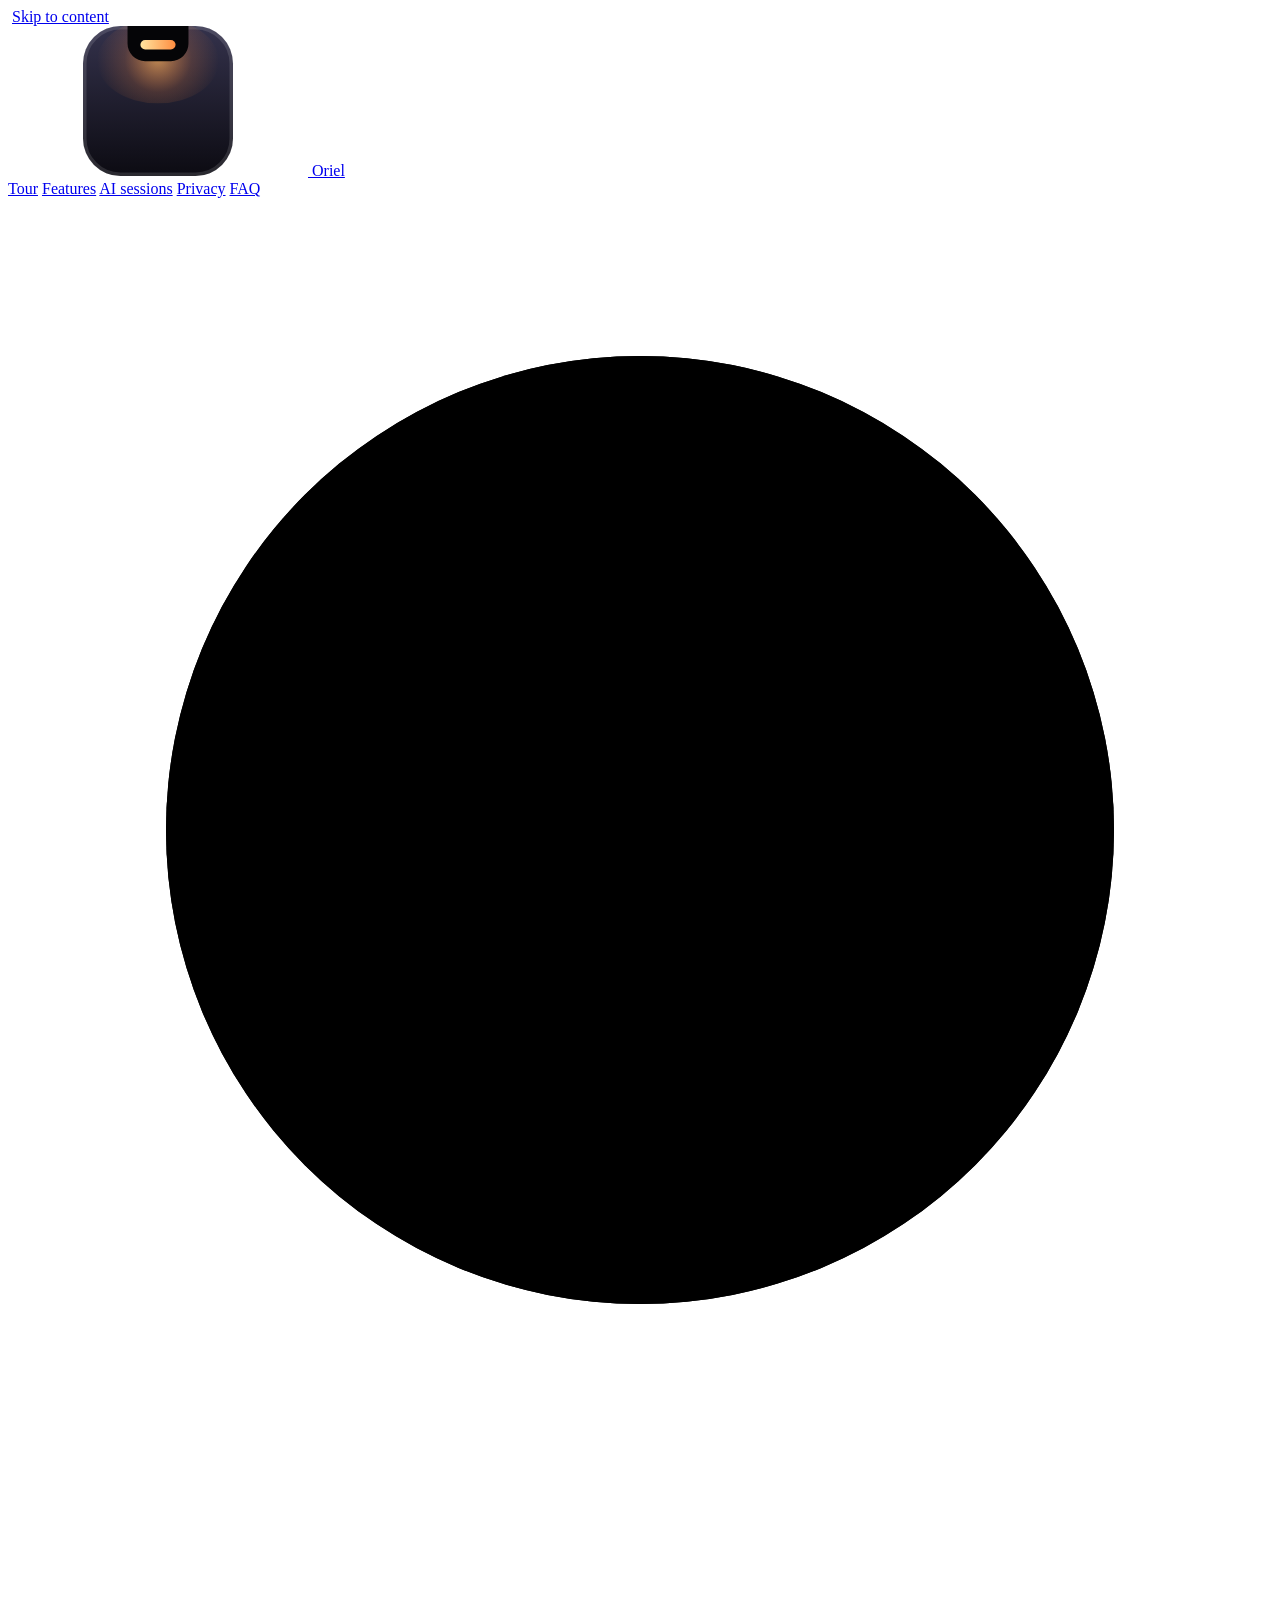
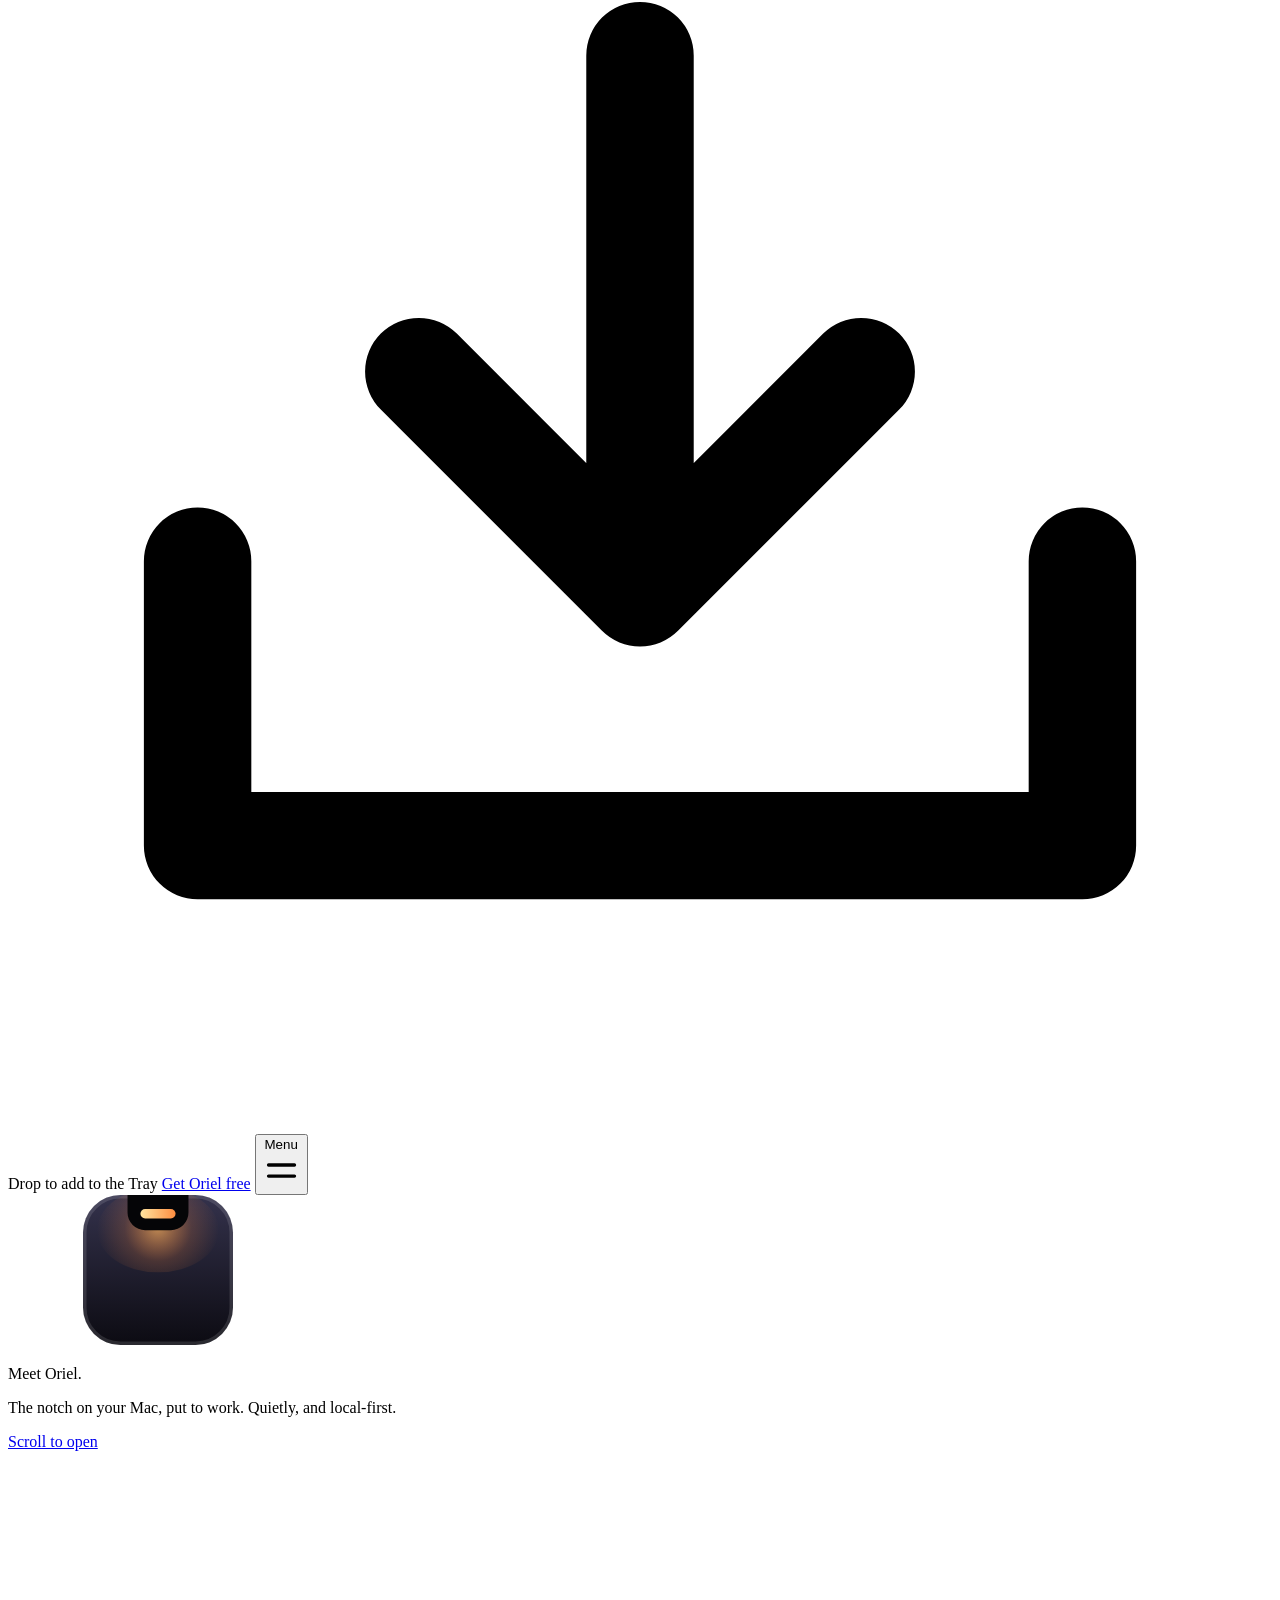
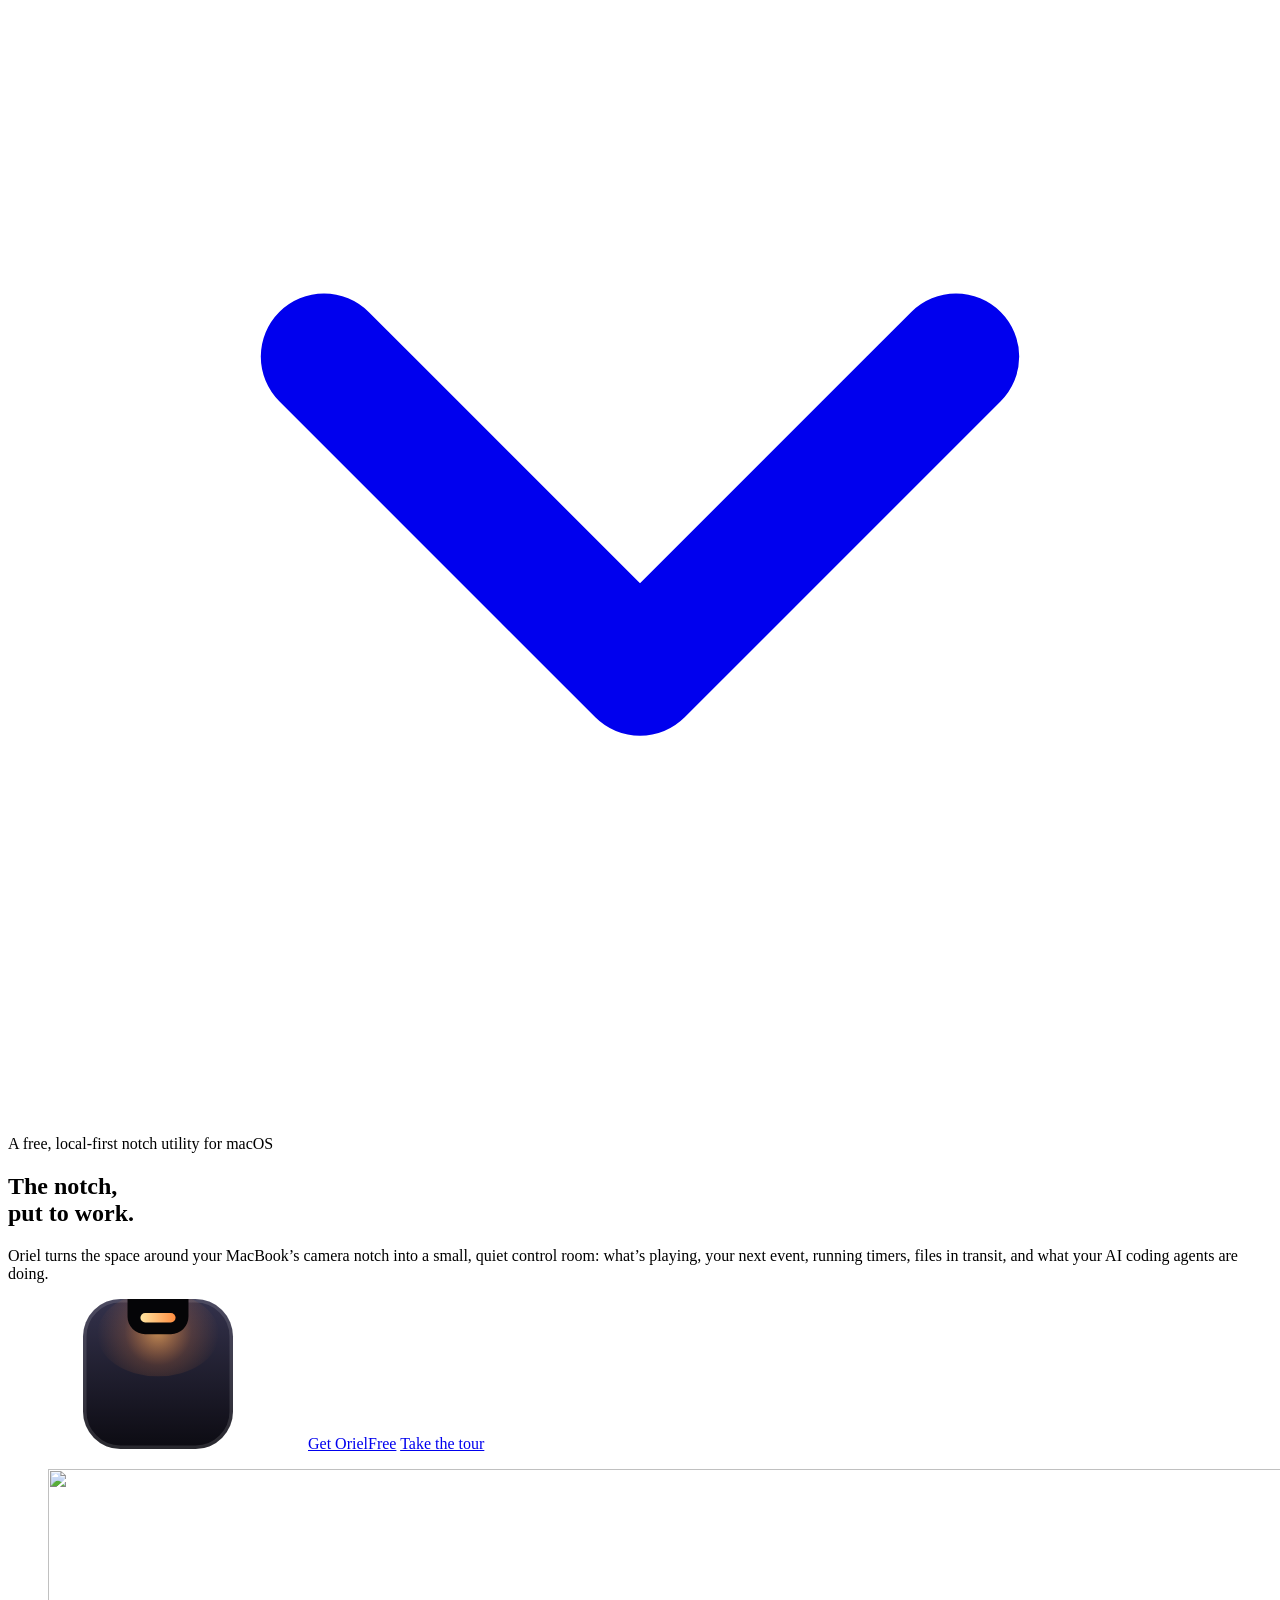
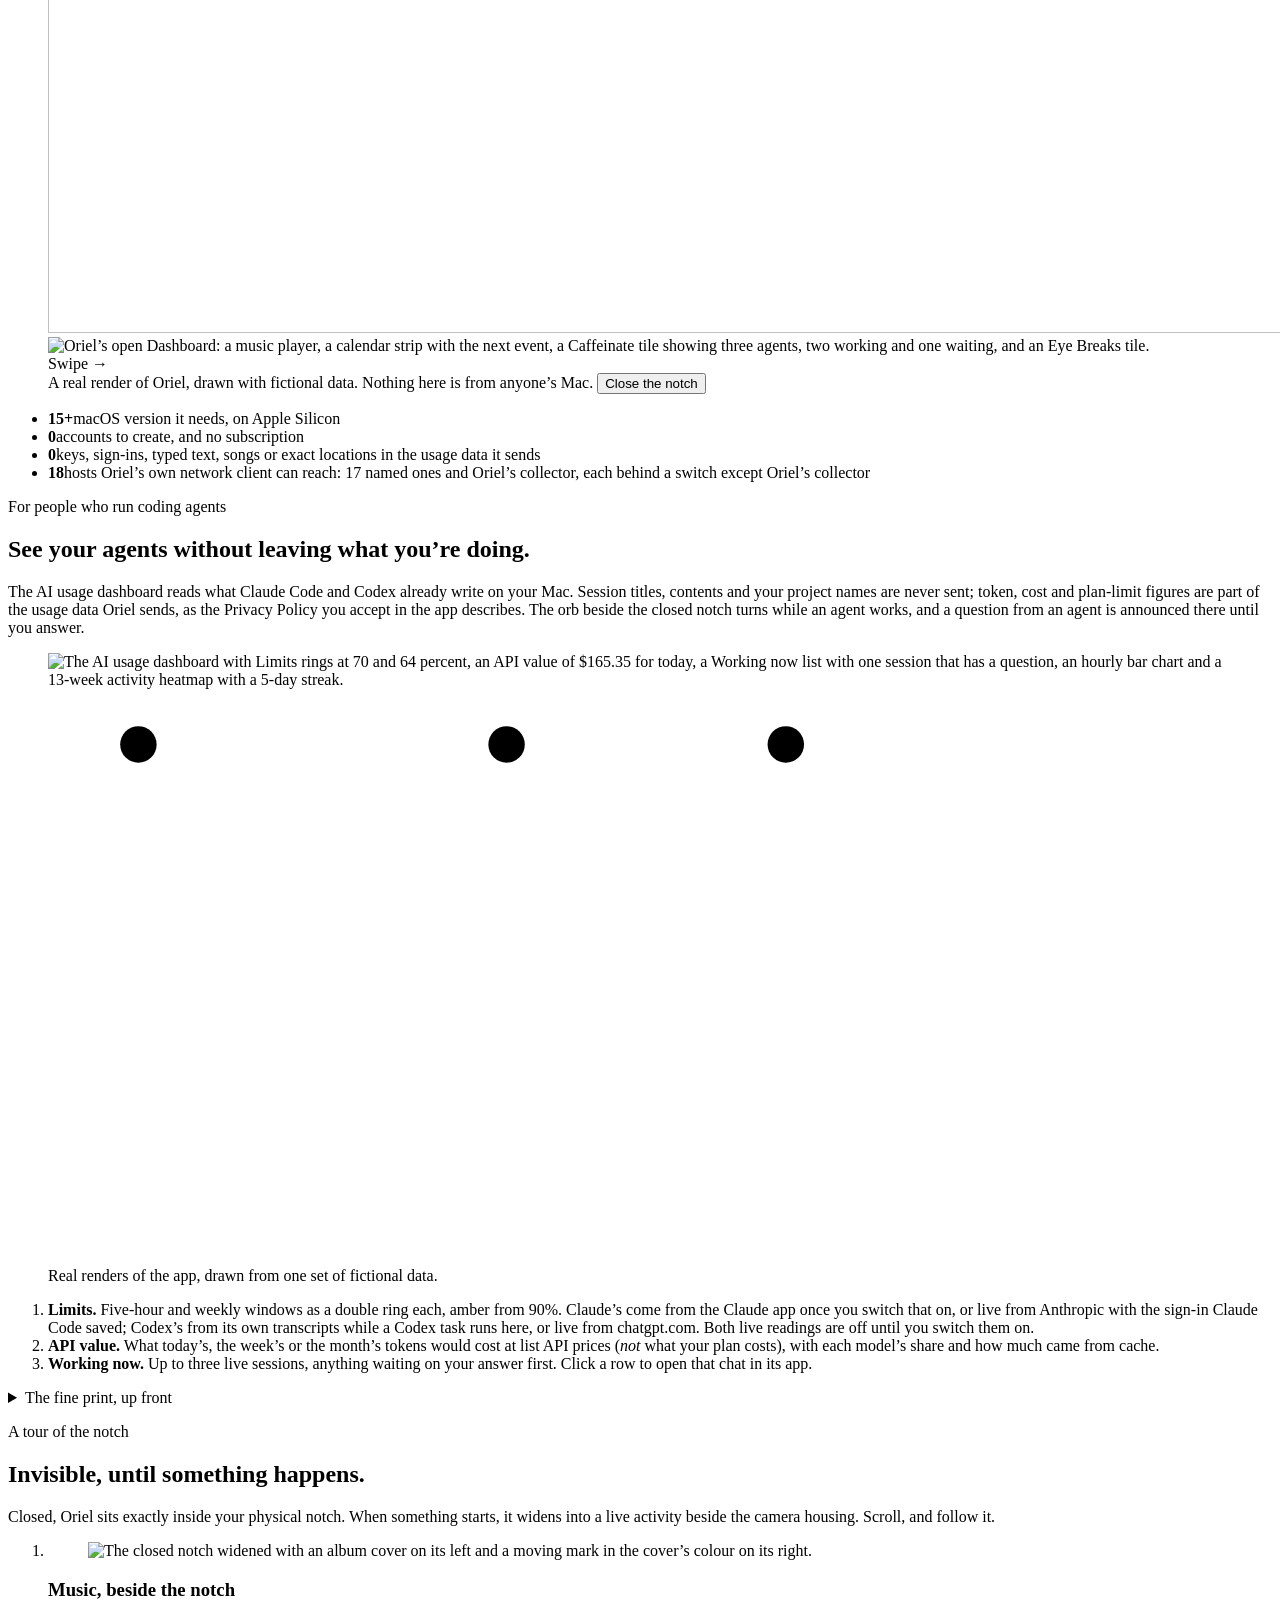
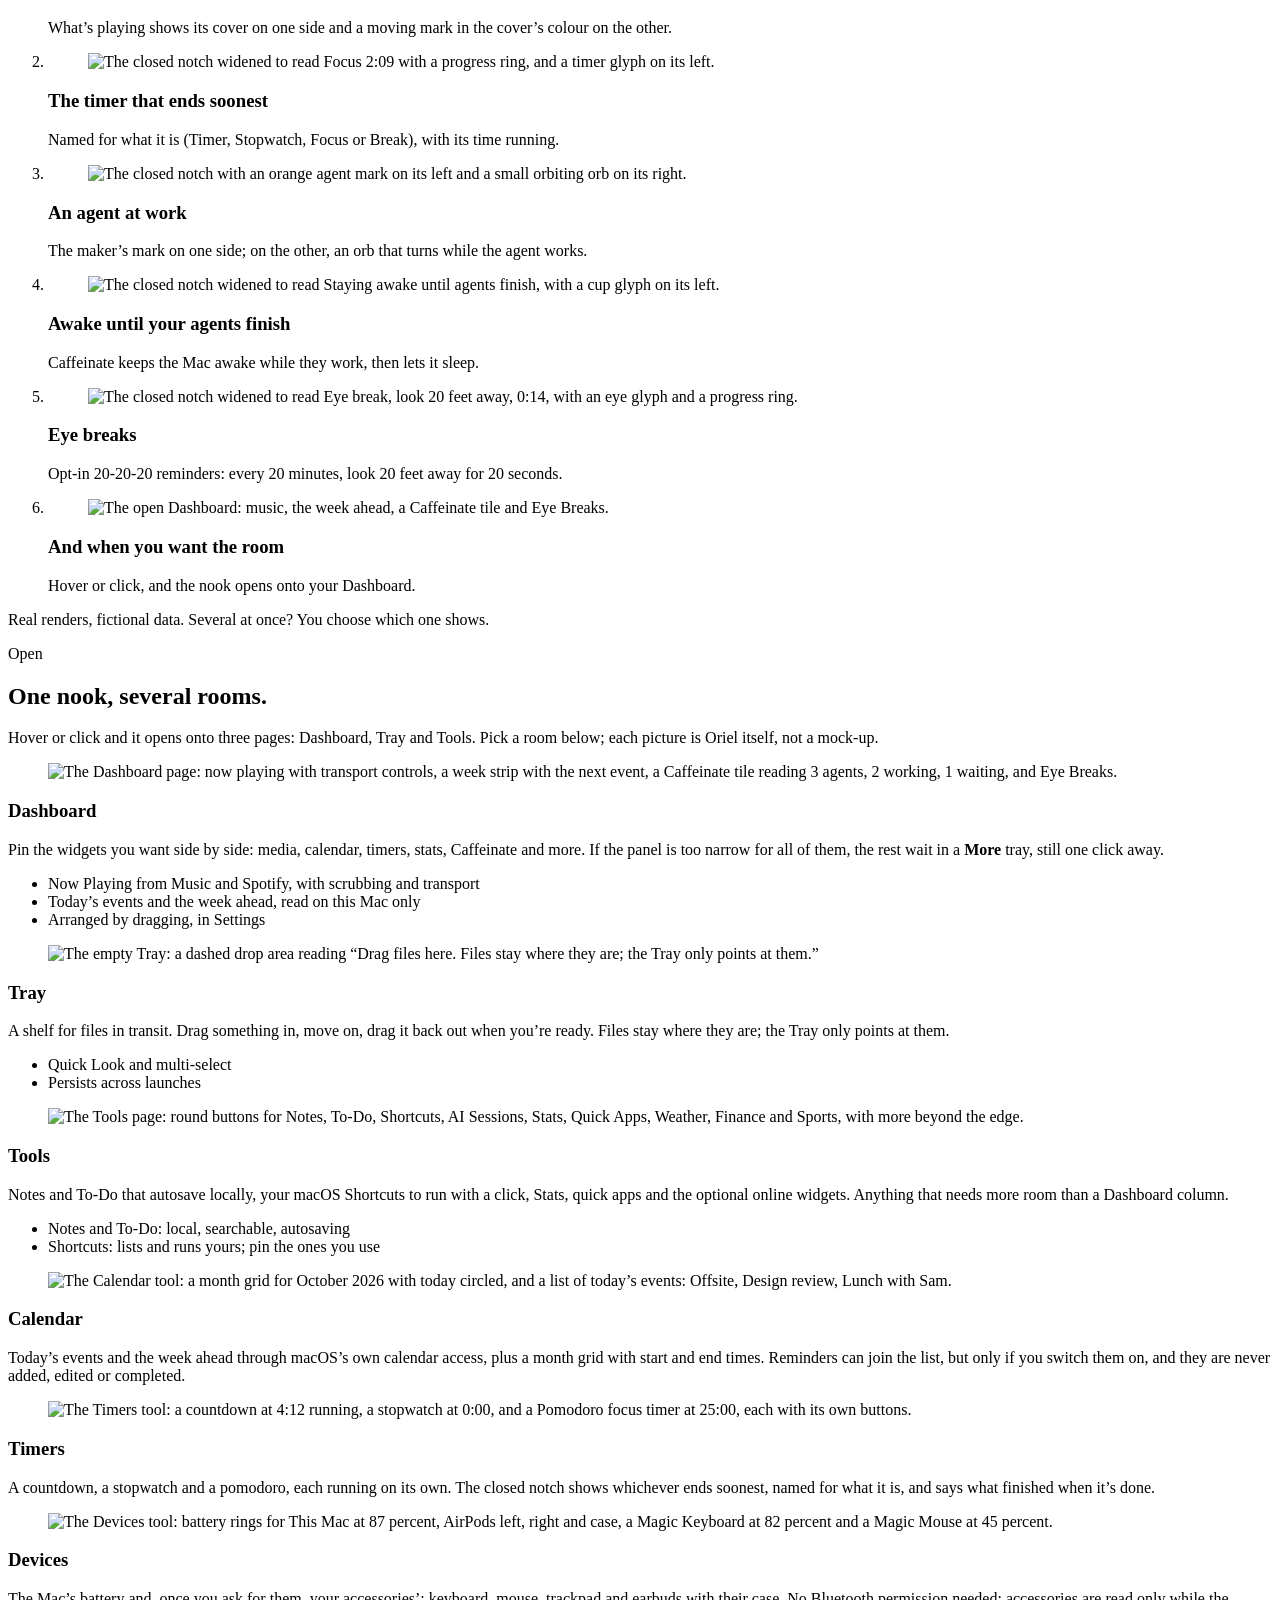
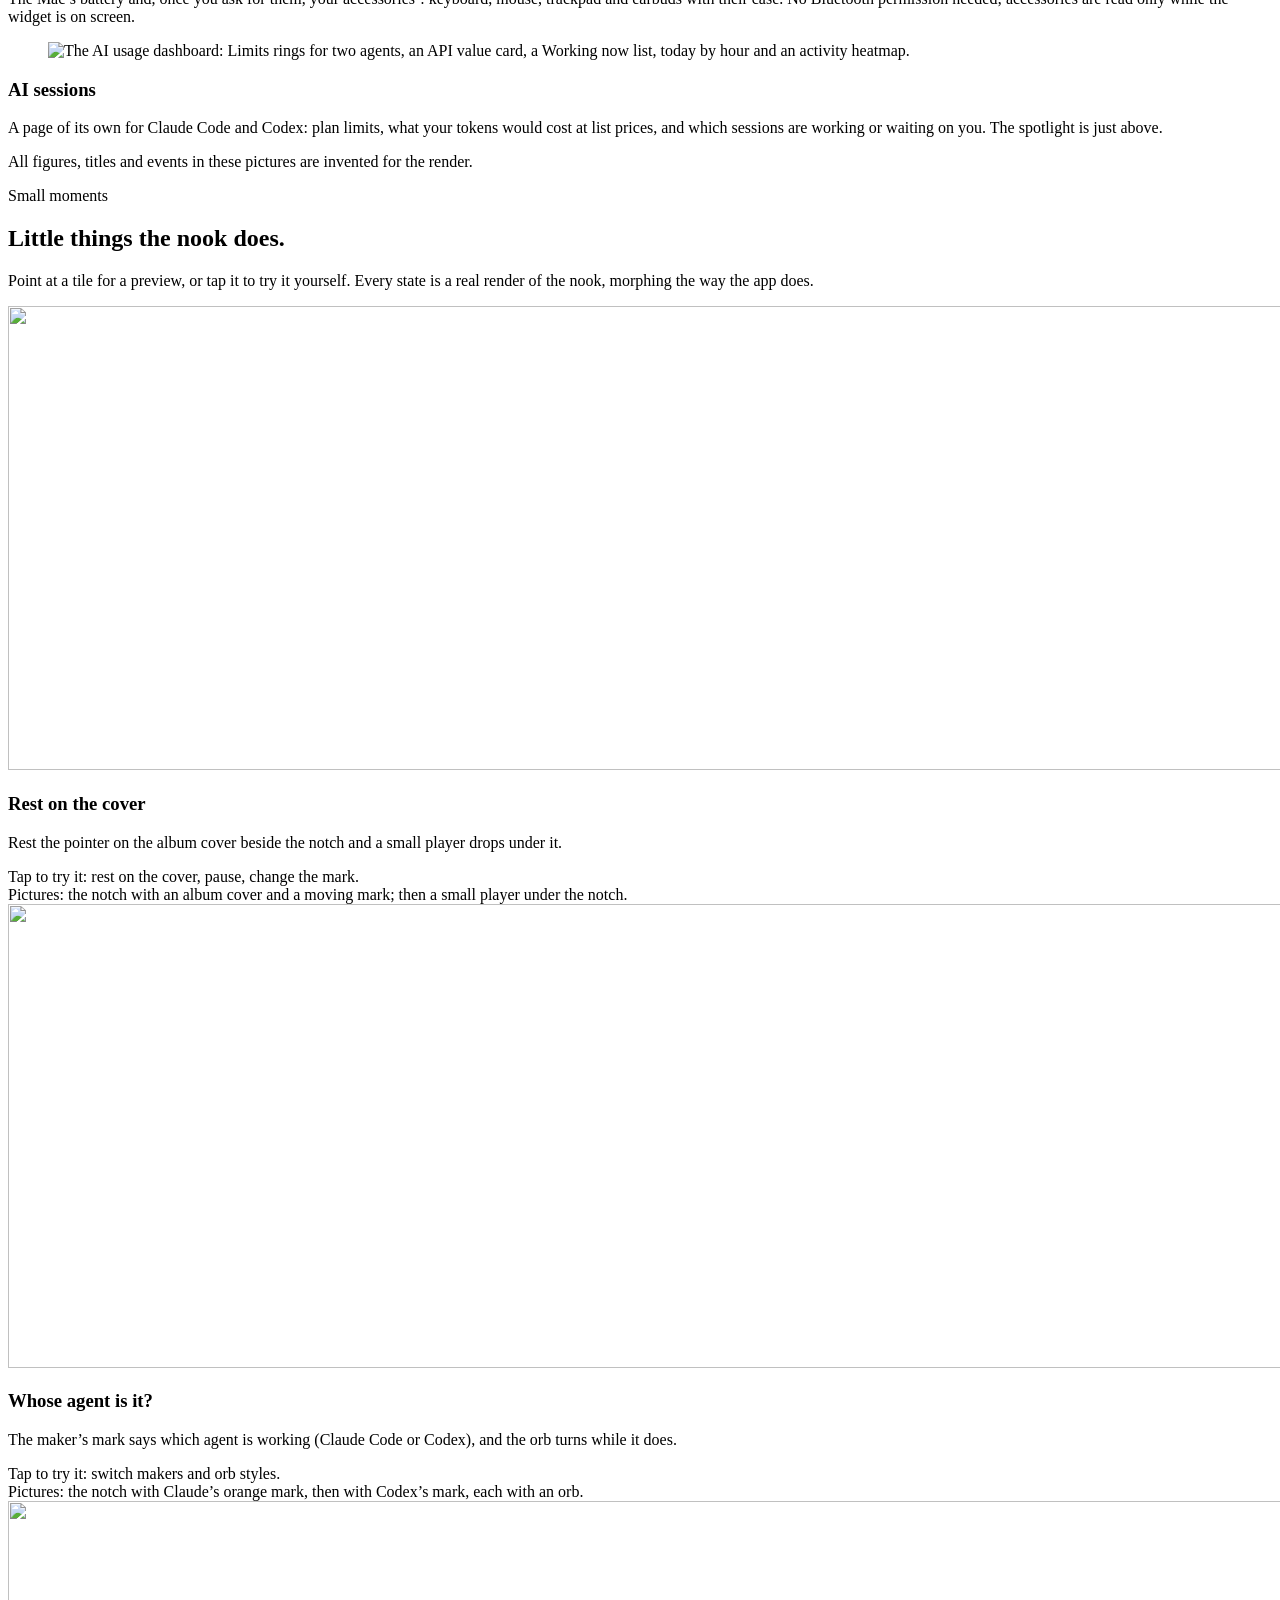
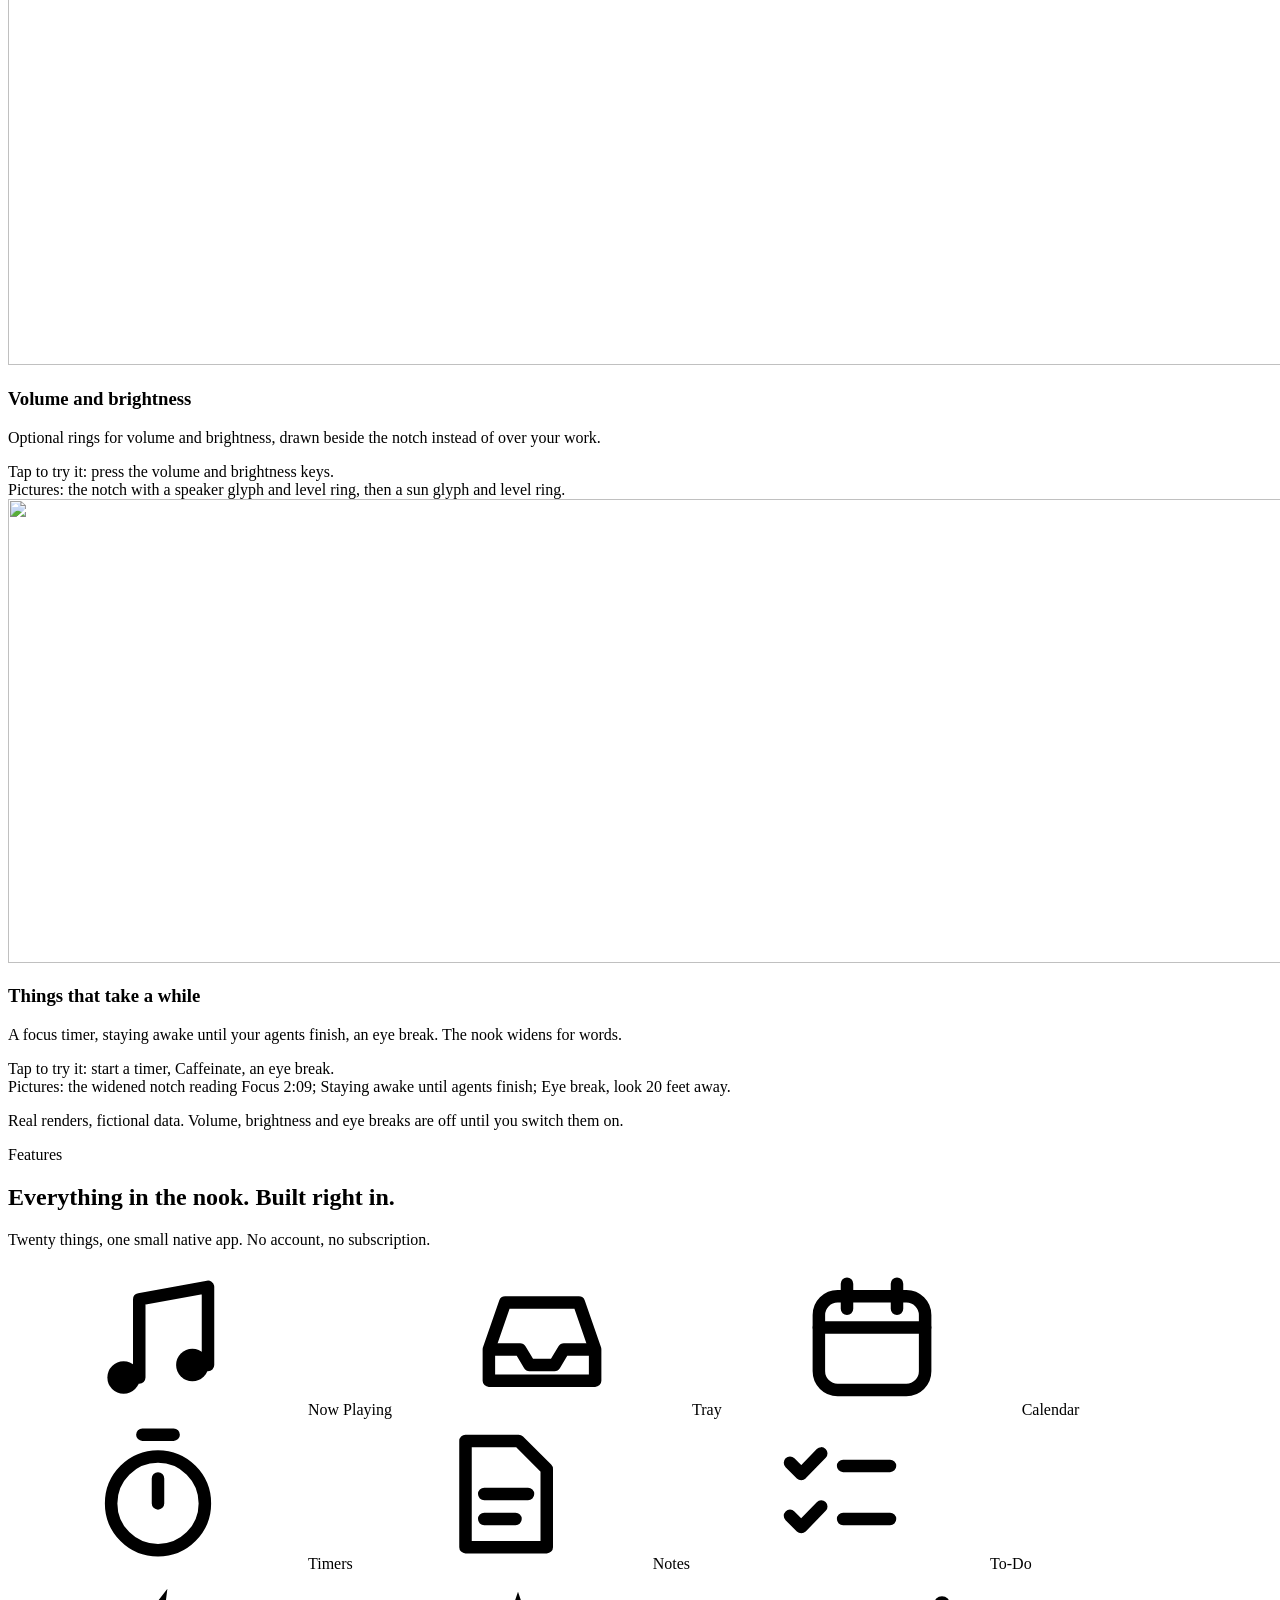
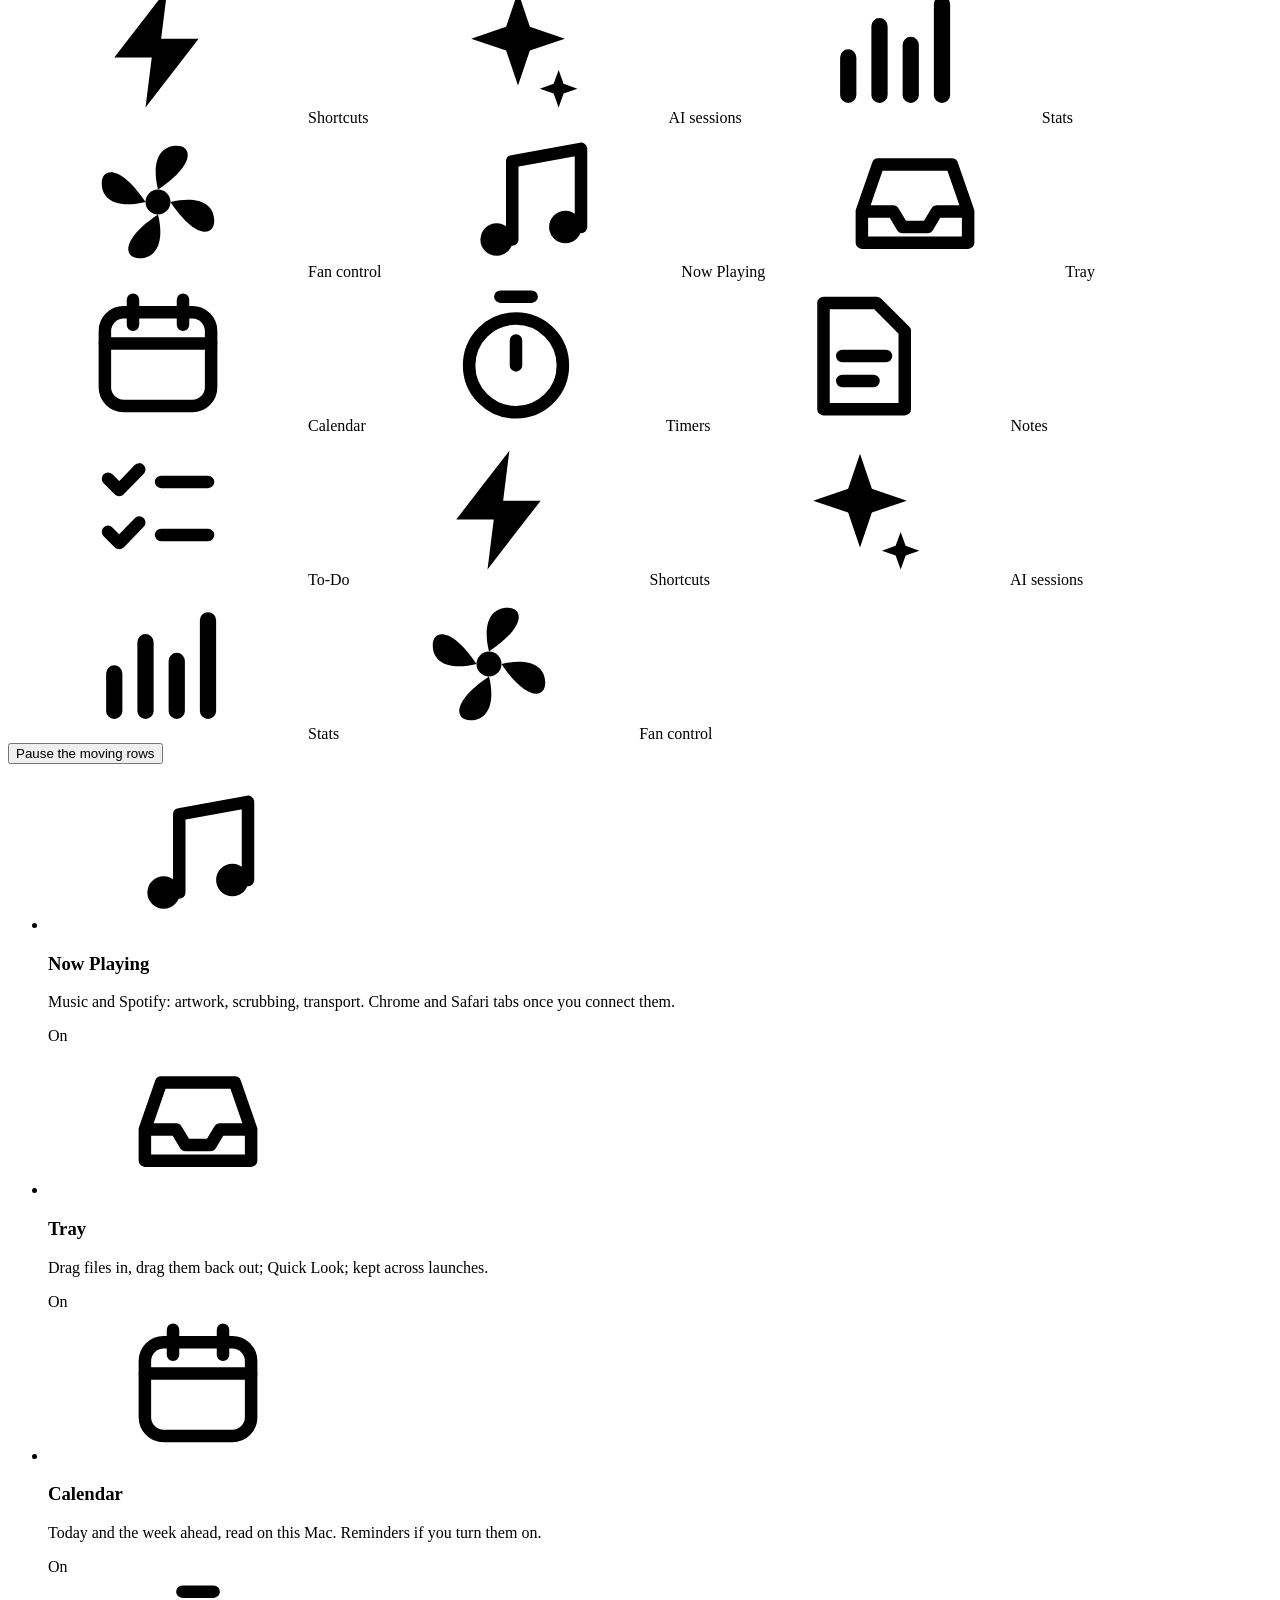
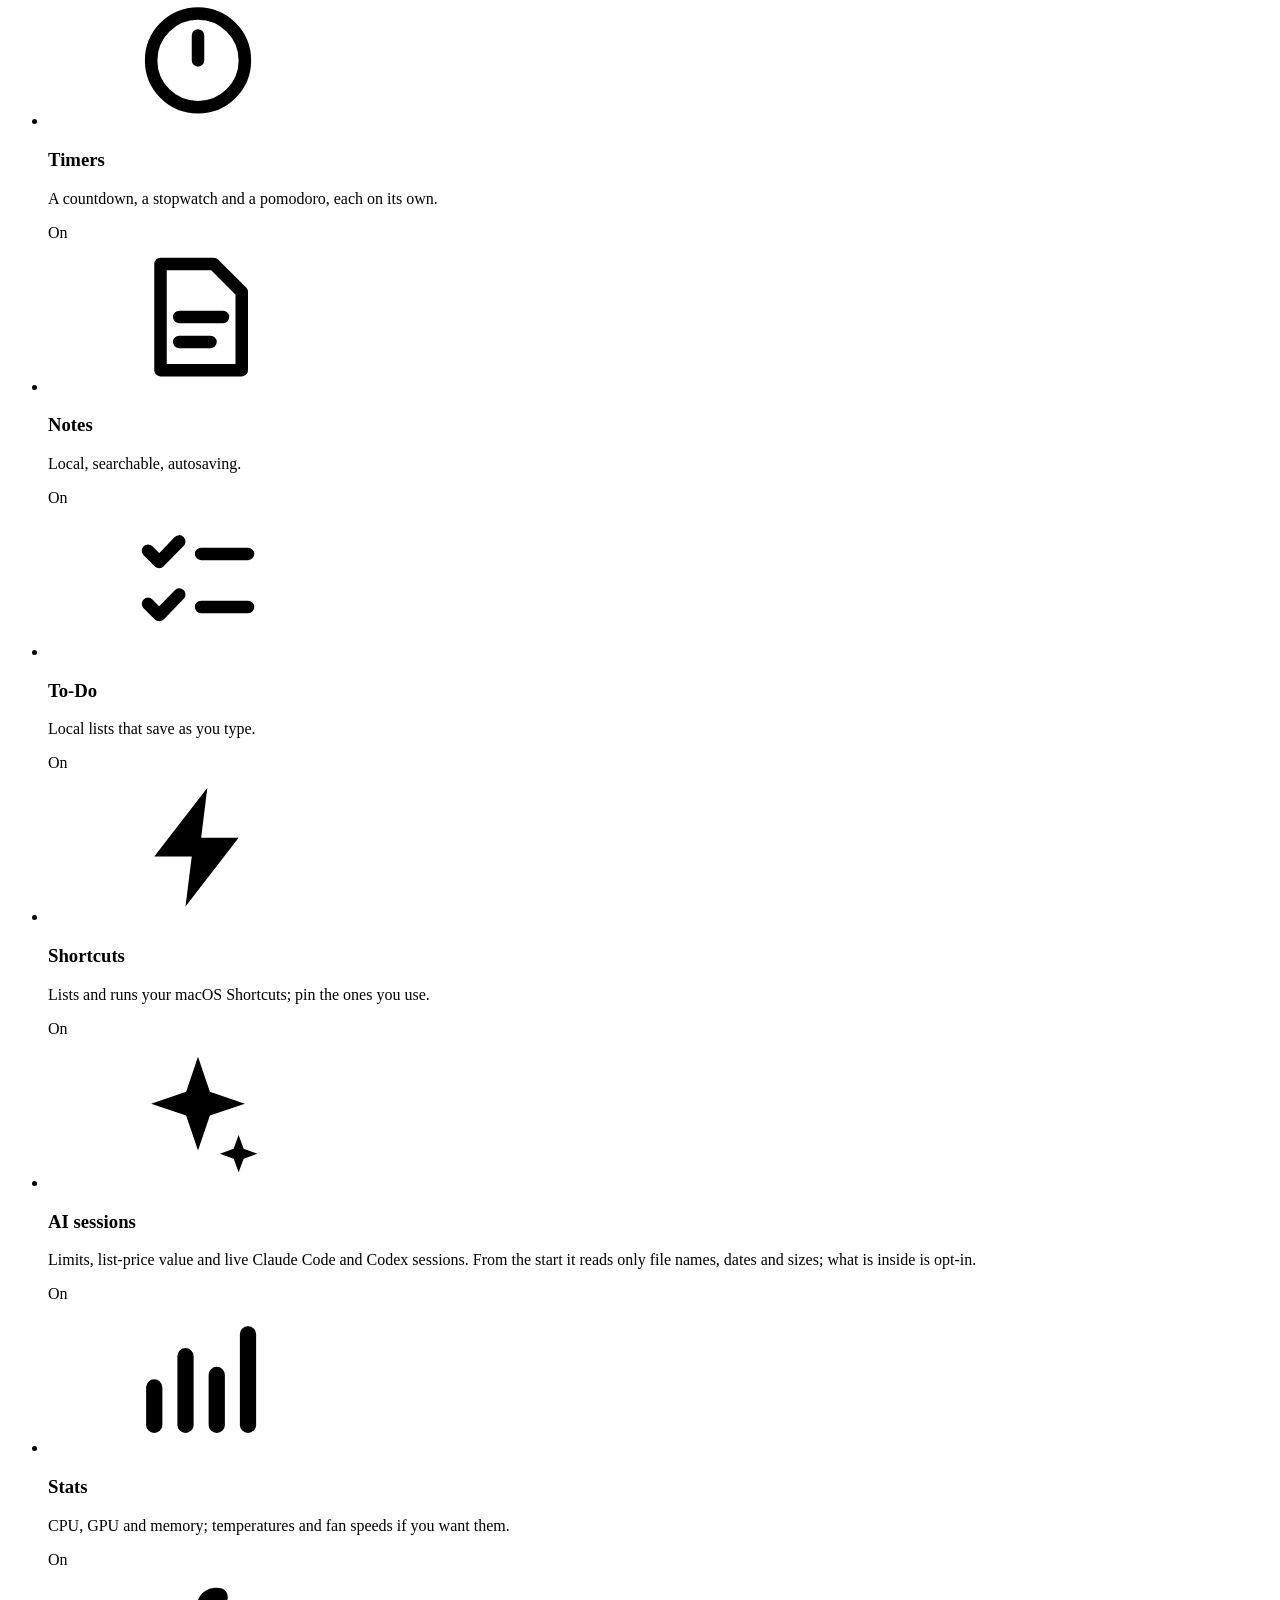
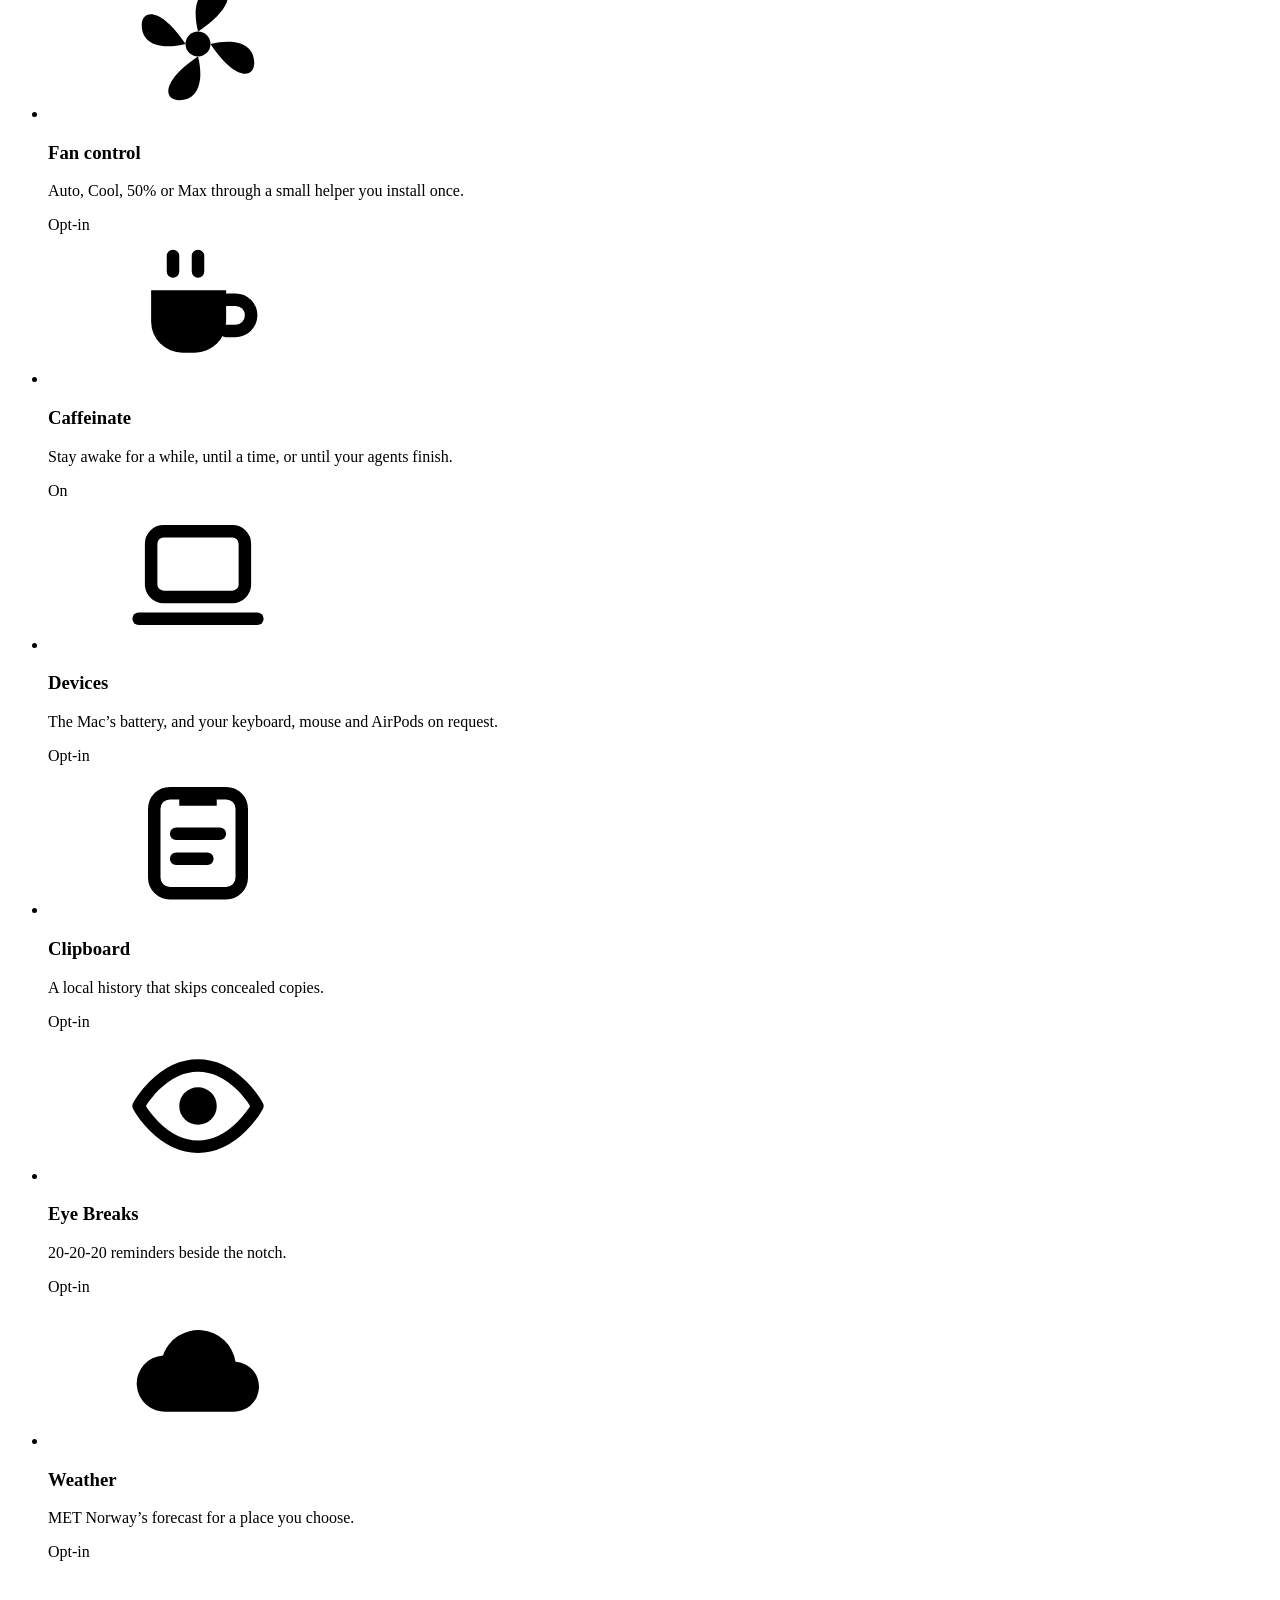
==== commit 6e7c7767: "Beta 0.1.5: version, usage-data summary, wording fixes The beta on offer is now 0.1.5 (0.1.4 plus a " ====
--- a/index.html
+++ b/index.html
@@ -18,7 +18,7 @@
       setTimeout(function () { if (!d.classList.contains('js-ready')) d.classList.remove('js'); }, 3000);
     })();
   </script>
-  <script type="module" crossorigin src="/oriel-preview/assets/main-CNnKDZ2B.js"></script>
+  <script type="module" crossorigin src="/oriel-preview/assets/main-DgL79tWT.js"></script>
   <link rel="modulepreload" crossorigin href="/oriel-preview/assets/prefs-biKYkVi5.js">
   <link rel="stylesheet" crossorigin href="/oriel-preview/assets/prefs-CEOs1HIy.css">
 </head>
@@ -181,7 +181,7 @@
         </figure>
 
         <ol class="sessions__notes">
-          <li><b>Limits.</b> Five-hour and weekly windows as a double ring each, amber from 90%. Claude’s come from the Claude app once you switch that on; Codex’s from its own transcripts, so only while a Codex task runs here.</li>
+          <li><b>Limits.</b> Five-hour and weekly windows as a double ring each, amber from 90%. Claude’s come from the Claude app once you switch that on, or live from Anthropic with the sign-in Claude Code saved; Codex’s from its own transcripts while a Codex task runs here, or live from chatgpt.com. Both live readings are off until you switch them on.</li>
           <li><b>API value.</b> What today’s, the week’s or the month’s tokens would cost at list API prices (<i>not</i> what your plan costs), with each model’s share and how much came from cache.</li>
           <li><b>Working now.</b> Up to three live sessions, anything waiting on your answer first. Click a row to open that chat in its app.</li>
         </ol>
@@ -190,7 +190,7 @@
       <div class="wrap sessions__fine"><details class="fold">
         <summary>The fine print, up front</summary>
         <ul class="ticks">
-          <li>Session reading is <b>off until you choose it</b> (“Read labels from session files”); at the lowest setting it sees only that a transcript is being written.</li>
+          <li>Reading what is inside session files is <b>off until you choose it</b> (“Read labels from session files”); until then it sees only the names, dates and sizes of the transcript files.</li>
           <li>Token counts live in memory unless you also switch on “Save usage history on this Mac”, which is off by default and deletable. Their daily totals by model are part of the usage data Oriel sends.</li>
           <li>Permission prompts leave nothing in a transcript, so Oriel can’t see them. A pending Codex approval is invisible too.</li>
           <li>The dashboard’s daily price list is the one download it makes by default; it can be switched off.</li>
@@ -343,7 +343,7 @@
           <li class="feature"><span class="appicon" style="--g:#ffd43b,#f2a60c" aria-hidden="true"><svg><use href="#i-note"/></svg></span><div><h3>Notes</h3><p>Local, searchable, autosaving.</p></div><span class="tag" data-tag="on">On</span></li>
           <li class="feature"><span class="appicon" style="--g:#51cf66,#2b9a3e" aria-hidden="true"><svg><use href="#i-todo"/></svg></span><div><h3>To-Do</h3><p>Local lists that save as you type.</p></div><span class="tag" data-tag="on">On</span></li>
           <li class="feature"><span class="appicon" style="--g:#f06595,#ae3ec9" aria-hidden="true"><svg><use href="#i-bolt"/></svg></span><div><h3>Shortcuts</h3><p>Lists and runs your macOS Shortcuts; pin the ones you use.</p></div><span class="tag" data-tag="on">On</span></li>
-          <li class="feature"><span class="appicon" style="--g:#9775fa,#5f3dc4" aria-hidden="true"><svg><use href="#i-spark"/></svg></span><div><h3>AI sessions</h3><p>Limits, list-price value and live Claude Code and Codex sessions, read locally.</p></div><span class="tag" data-tag="opt-in">Opt-in</span></li>
+          <li class="feature"><span class="appicon" style="--g:#9775fa,#5f3dc4" aria-hidden="true"><svg><use href="#i-spark"/></svg></span><div><h3>AI sessions</h3><p>Limits, list-price value and live Claude Code and Codex sessions. From the start it reads only file names, dates and sizes; what is inside is opt-in.</p></div><span class="tag" data-tag="on">On</span></li>
           <li class="feature"><span class="appicon" style="--g:#748ffc,#3b5bdb" aria-hidden="true"><svg><use href="#i-chart"/></svg></span><div><h3>Stats</h3><p>CPU, GPU and memory; temperatures and fan speeds if you want them.</p></div><span class="tag" data-tag="on">On</span></li>
           <li class="feature"><span class="appicon" style="--g:#66d9e8,#1098ad" aria-hidden="true"><svg><use href="#i-fan"/></svg></span><div><h3>Fan control</h3><p>Auto, Cool, 50% or Max through a small helper you install once.</p></div><span class="tag" data-tag="opt-in">Opt-in</span></li>
           <li class="feature"><span class="appicon" style="--g:#e9a36b,#a0522d" aria-hidden="true"><svg><use href="#i-cup"/></svg></span><div><h3>Caffeinate</h3><p>Stay awake for a while, until a time, or until your agents finish.</p></div><span class="tag" data-tag="on">On</span></li>
@@ -351,7 +351,7 @@
           <li class="feature"><span class="appicon" style="--g:#3bc9db,#0b7285" aria-hidden="true"><svg><use href="#i-clip"/></svg></span><div><h3>Clipboard</h3><p>A local history that skips concealed copies.</p></div><span class="tag" data-tag="opt-in">Opt-in</span></li>
           <li class="feature"><span class="appicon" style="--g:#8ce99a,#2f9e44" aria-hidden="true"><svg><use href="#i-eye"/></svg></span><div><h3>Eye Breaks</h3><p>20-20-20 reminders beside the notch.</p></div><span class="tag" data-tag="opt-in">Opt-in</span></li>
           <li class="feature"><span class="appicon" style="--g:#74c0fc,#1971c2" aria-hidden="true"><svg><use href="#i-cloud"/></svg></span><div><h3>Weather</h3><p>MET Norway’s forecast for a place you choose.</p></div><span class="tag" data-tag="opt-in">Opt-in</span></li>
-          <li class="feature"><span class="appicon" style="--g:#38d9a9,#087f5b" aria-hidden="true"><svg><use href="#i-trend"/></svg></span><div><h3>Finance</h3><p>Quotes with your own free Finnhub key.</p></div><span class="tag" data-tag="opt-in">Opt-in</span></li>
+          <li class="feature"><span class="appicon" style="--g:#38d9a9,#087f5b" aria-hidden="true"><svg><use href="#i-trend"/></svg></span><div><h3>Finance</h3><p>Quotes and charts from Yahoo Finance with no key; your own Finnhub key is optional.</p></div><span class="tag" data-tag="opt-in">Opt-in</span></li>
           <li class="feature"><span class="appicon" style="--g:#ff8787,#e03131" aria-hidden="true"><svg><use href="#i-ball"/></svg></span><div><h3>Sports</h3><p>Fixtures and results with your own TheSportsDB key.</p></div><span class="tag" data-tag="opt-in">Opt-in</span></li>
           <li class="feature"><span class="appicon" style="--g:#b197fc,#7048e8" aria-hidden="true"><svg><use href="#i-chat"/></svg></span><div><h3>Ask</h3><p>Hand a message to the Claude or ChatGPT app, or their sites in a sheet.</p></div><span class="tag" data-tag="opt-in">Opt-in</span></li>
           <li class="feature"><span class="appicon" style="--g:#faa2c1,#d6336c" aria-hidden="true"><svg><use href="#i-search"/></svg></span><div><h3>Circle to Search</h3><p>Drag around anything on screen; read on this Mac, searched in your browser.</p></div><span class="tag" data-tag="opt-in">Opt-in</span></li>
@@ -369,7 +369,7 @@
         <h2 id="privacy-title" data-split>It works for you. And you can <span class="tone">check it.</span></h2>
         <ul class="bigfacts">
           <li><b>No account.</b> You don’t sign in to use Oriel.</li>
-          <li><b>Usage data, in the terms.</b> This version sends usage data to Oriel’s own collector, as the License Agreement and Privacy Policy you accept in the app describe: never keys, sign-ins, what you type, songs or your exact location. Delete what it sent in Settings&nbsp;▸&nbsp;Privacy.</li>
+          <li><b>Usage data, in the terms.</b> This version sends usage data to Oriel’s own collector, as the License Agreement and Privacy Policy you accept in the app describe. It covers which features you use and your settings, the symbols, leagues and teams you follow, the town or city and country Weather shows, AI usage figures (tokens, cost and plan limits) and summaries of Oriel’s network requests; never keys, sign-ins, what you type, songs or your exact location. Delete what it sent in Settings&nbsp;▸&nbsp;Privacy.</li>
           <li><b>No licence server.</b> The app doesn’t check a licence anywhere to run.</li>
         </ul>
         <p class="lede lede--dark">
@@ -402,7 +402,7 @@
         </div>
         </details>
         <p class="note note--dark">
-          *The Setup Assistant asks about the update check with the box ticked. Documented for the Oriel 0.1.4 beta in the
+          *The Setup Assistant asks about the update check with the box ticked. Documented for the Oriel 0.1.5 beta in the
           app’s own README and audit notes, not a third-party certification.
         </p>
         <p class="note note--dark">
@@ -431,9 +431,9 @@
         </div>
 
         <ol class="steps">
-          <li><b>Get the app.</b> <span data-download-note>Beta 0.1.4 is open to invited testers in the United States. Its release page on GitHub has the disk image, its SHA-256 checksum and the install steps. It sends usage data, as its terms describe.</span></li>
+          <li><b>Get the app.</b> <span data-download-note>Beta 0.1.5 is open to invited testers in the United States. Its release page on GitHub has the disk image, its SHA-256 checksum and the install steps. It sends usage data, as its terms describe.</span></li>
           <li><b>Move it to Applications.</b> <span>Needed for “Open at login” to be offered.</span></li>
-          <li><b>Open it.</b> <span>First it asks you to accept its License Agreement and Privacy Policy. A four-page Setup Assistant (Welcome, Features, Permissions, All set) lets you tick what you want. Nothing is saved until you press <i>Open Oriel</i>.</span></li>
+          <li><b>Open it.</b> <span>First it asks you to accept its License Agreement and Privacy Policy. A four-page Setup Assistant (Welcome, Features, Permissions, All set) lets you tick what you want. Nothing you choose in it is saved until you press <i>Open Oriel</i>.</span></li>
           <li><b>Allow things only when a feature asks.</b> <span>The assistant only <i>shows</i> permission states; each feature asks for its own, at first use.</span></li>
         </ol>
       </div>
@@ -483,7 +483,7 @@
           </ul>
 
           <div class="ticket__status" data-status role="status" aria-live="polite">
-            Beta 0.1.4 is open to invited testers in the United States. It sends usage data, as its terms describe. There’s no waitlist form here, and nothing on this page collects your email.
+            Beta 0.1.5 is open to invited testers in the United States. It sends usage data, as its terms describe. There’s no waitlist form here, and nothing on this page collects your email.
           </div>
 
           <button class="btn btn--ink btn--block" type="button" data-download disabled>Invited testers have the link</button>
@@ -502,7 +502,7 @@
             <li>The fan helper’s source published alongside it</li>
             <li>A support route you can find</li>
           </ul>
-          <p class="note">Past releases (0.2.0 to 0.4.8) were published under the GNU GPL; the current app is proprietary software. See the <a href="#faq">FAQ</a>.</p>
+          <p class="note">Past LocalNook releases were published under the GNU GPL; the current app is proprietary software. See the <a href="#faq">FAQ</a>.</p>
         </div>
       </div>
     </section>
@@ -517,8 +517,8 @@
         <div class="faq__list">
           <details><summary>Do I need a Mac with a notch?</summary><p>The point of Oriel is the notch, but on a display with no camera housing it draws its panel at the top centre of the screen.</p></details>
           <details><summary>Which Macs and macOS versions?</summary><p>Apple Silicon Macs on macOS 15 or later. It’s built and tested on macOS 27; some effects, like Liquid Glass, need macOS 26 and fall back gracefully on older versions.</p></details>
-          <details><summary>Does it send my data anywhere?</summary><p>Usage data, yes: this version sends it to Oriel’s own collector, as the License Agreement and Privacy Policy you accept in the app describe, and never keys, sign-ins, what you type, songs or your exact location. It is part of the terms you accept, with no separate switch, and you can delete what your Mac has sent in Settings&nbsp;▸&nbsp;Privacy. There’s no account. Everything else that Oriel’s network client reaches goes only to the other named hosts in the <a href="#privacy">table above</a>, every one behind its own switch; the chat sheet’s web pages and Apple’s place service for Weather go outside that client, and Settings&nbsp;▸&nbsp;Privacy shows how many requests it has made to each host since launch, and how the last one was answered.</p></details>
-          <details><summary>What does it read to show my AI sessions?</summary><p>Only what Claude Code and Codex already write locally: names, dates and sizes of transcript files from the start; what is inside them only if you switch on session reading. Token counts are kept in memory unless you opt in to saving a history file, which you can delete at any time. Their daily totals by model are part of the usage data Oriel sends.</p></details>
+          <details><summary>Does it send my data anywhere?</summary><p>Usage data, yes: this version sends it to Oriel’s own collector, as the License Agreement and Privacy Policy you accept in the app describe. It covers which features you use and your settings, the symbols, leagues and teams you follow, the town or city and country Weather shows, AI usage figures (tokens, cost and plan limits) and summaries of Oriel’s network requests; it never includes keys, sign-ins, what you type, songs or your exact location. It is part of the terms you accept, with no separate switch, and you can delete what your Mac has sent in Settings&nbsp;▸&nbsp;Privacy. There’s no account. Everything else that Oriel’s network client reaches goes only to the other named hosts in the <a href="#privacy">table above</a>, every one behind its own switch; the chat sheet’s web pages and Apple’s place service for Weather go outside that client, and Settings&nbsp;▸&nbsp;Privacy shows how many requests it has made to each host since launch, and how the last one was answered.</p></details>
+          <details><summary>What does it read to show my AI sessions?</summary><p>Only what Claude Code, Codex and the ChatGPT desktop app already keep on your Mac. From the start: the names, dates and sizes of Claude Code and Codex transcript files, and the update times in the ChatGPT desktop app’s local chat list. What is inside those files, chat titles and the Claude app’s usage file are read only if you switch those on. Token counts are kept in memory unless you opt in to saving a history file, which you can delete at any time. Their daily totals by model are part of the usage data Oriel sends.</p></details>
           <details><summary>Why would it ask for an administrator password?</summary><p>Only for the optional fan-control and lid-closed helper, once, from Settings. It’s a separate program with a pinned connection to the app, and it hands the fans back to macOS if the app quits, crashes or anything looks hot.</p></details>
           <details><summary>Will macOS warn me when I open it?</summary><p data-faq-gatekeeper>Today, yes: current builds aren’t notarized by Apple, so macOS asks for approval in System Settings&nbsp;▸&nbsp;Privacy &amp; Security. The plan is to notarize before the official download opens.</p></details>
           <details><summary>Is it open source?</summary><p>No, not the app. Oriel is the new name for the app released until now as LocalNook; from LocalNook 0.5.0 on it is proprietary software, and LocalNook releases 0.2.0 to 0.4.8 stay under the GPL for the people who have them. The root fan helper, a separate program, is GPL-3.0-or-later, and its complete source is public at <a href="https://github.com/Kkray19/LocalNook-fan-helper-source" rel="noopener">Kkray19/LocalNook-fan-helper-source</a>. Full notices are in the app under About ▸ License.</p></details>
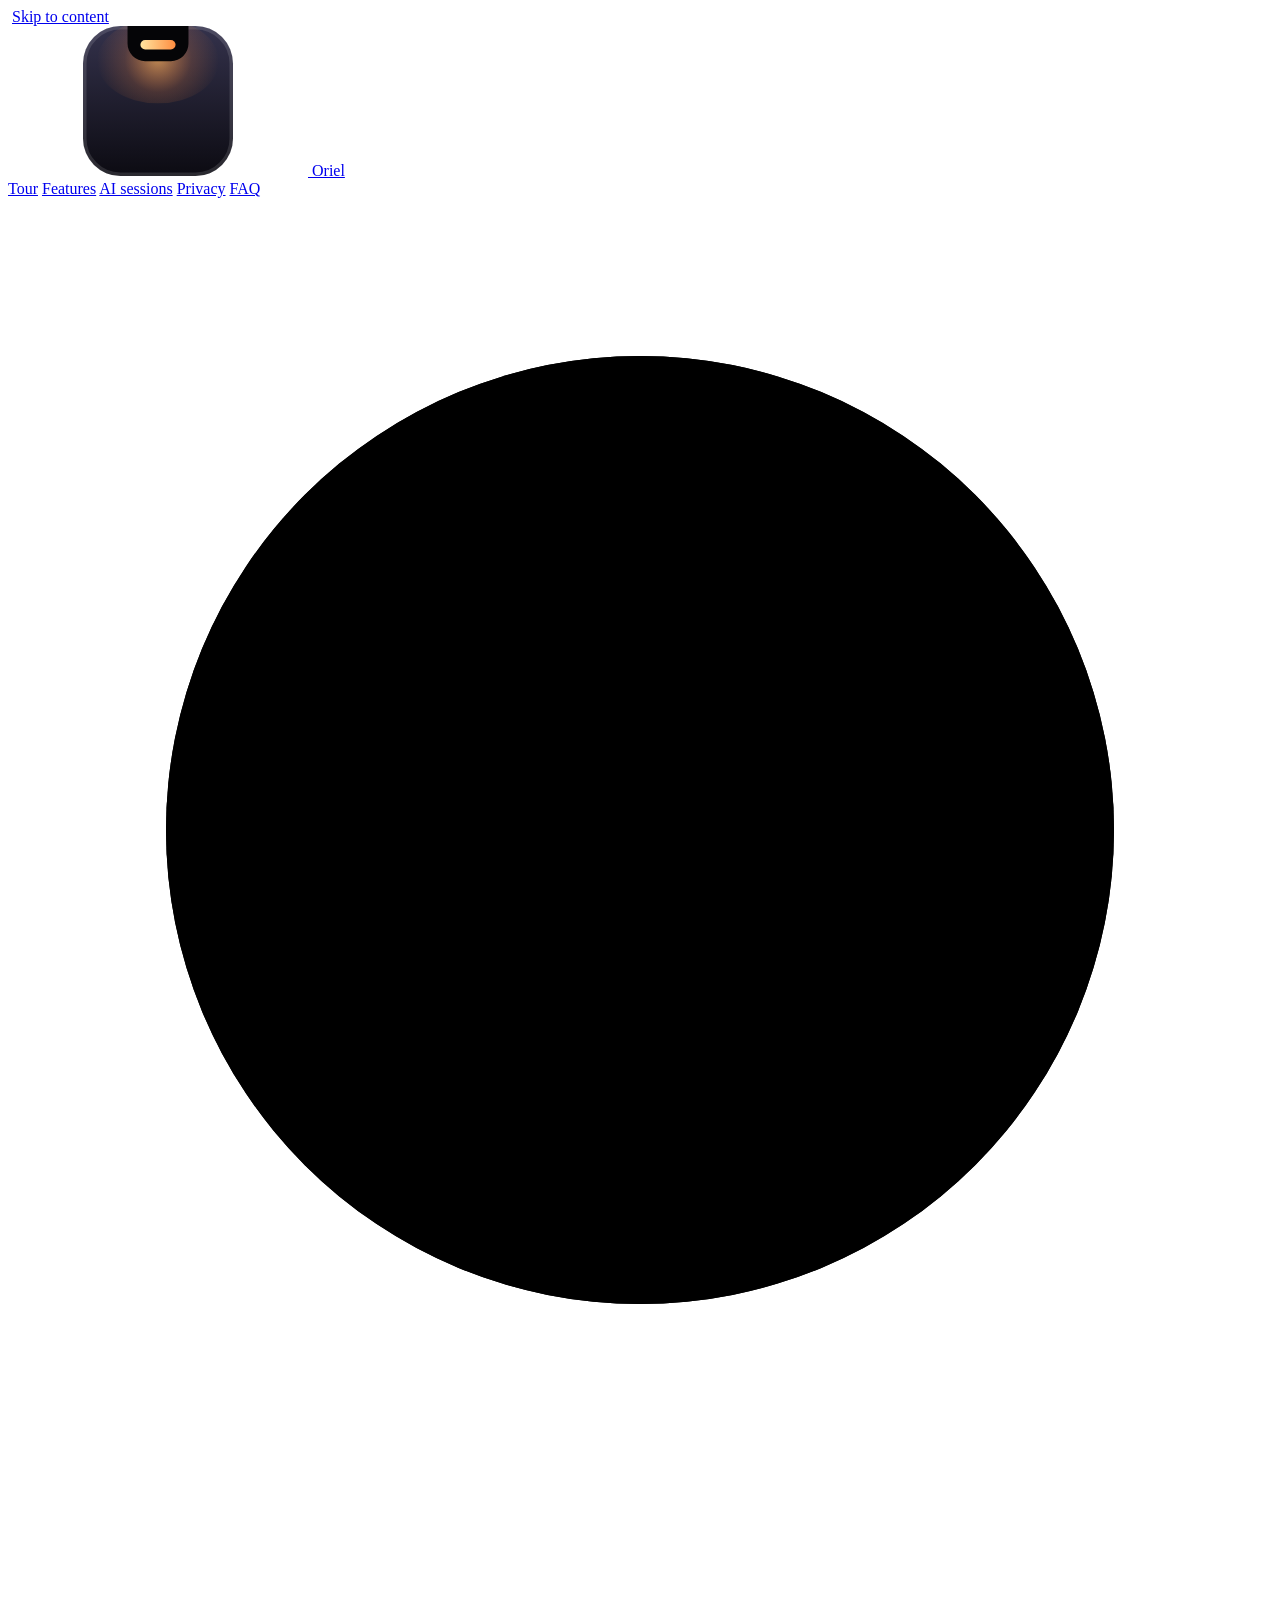
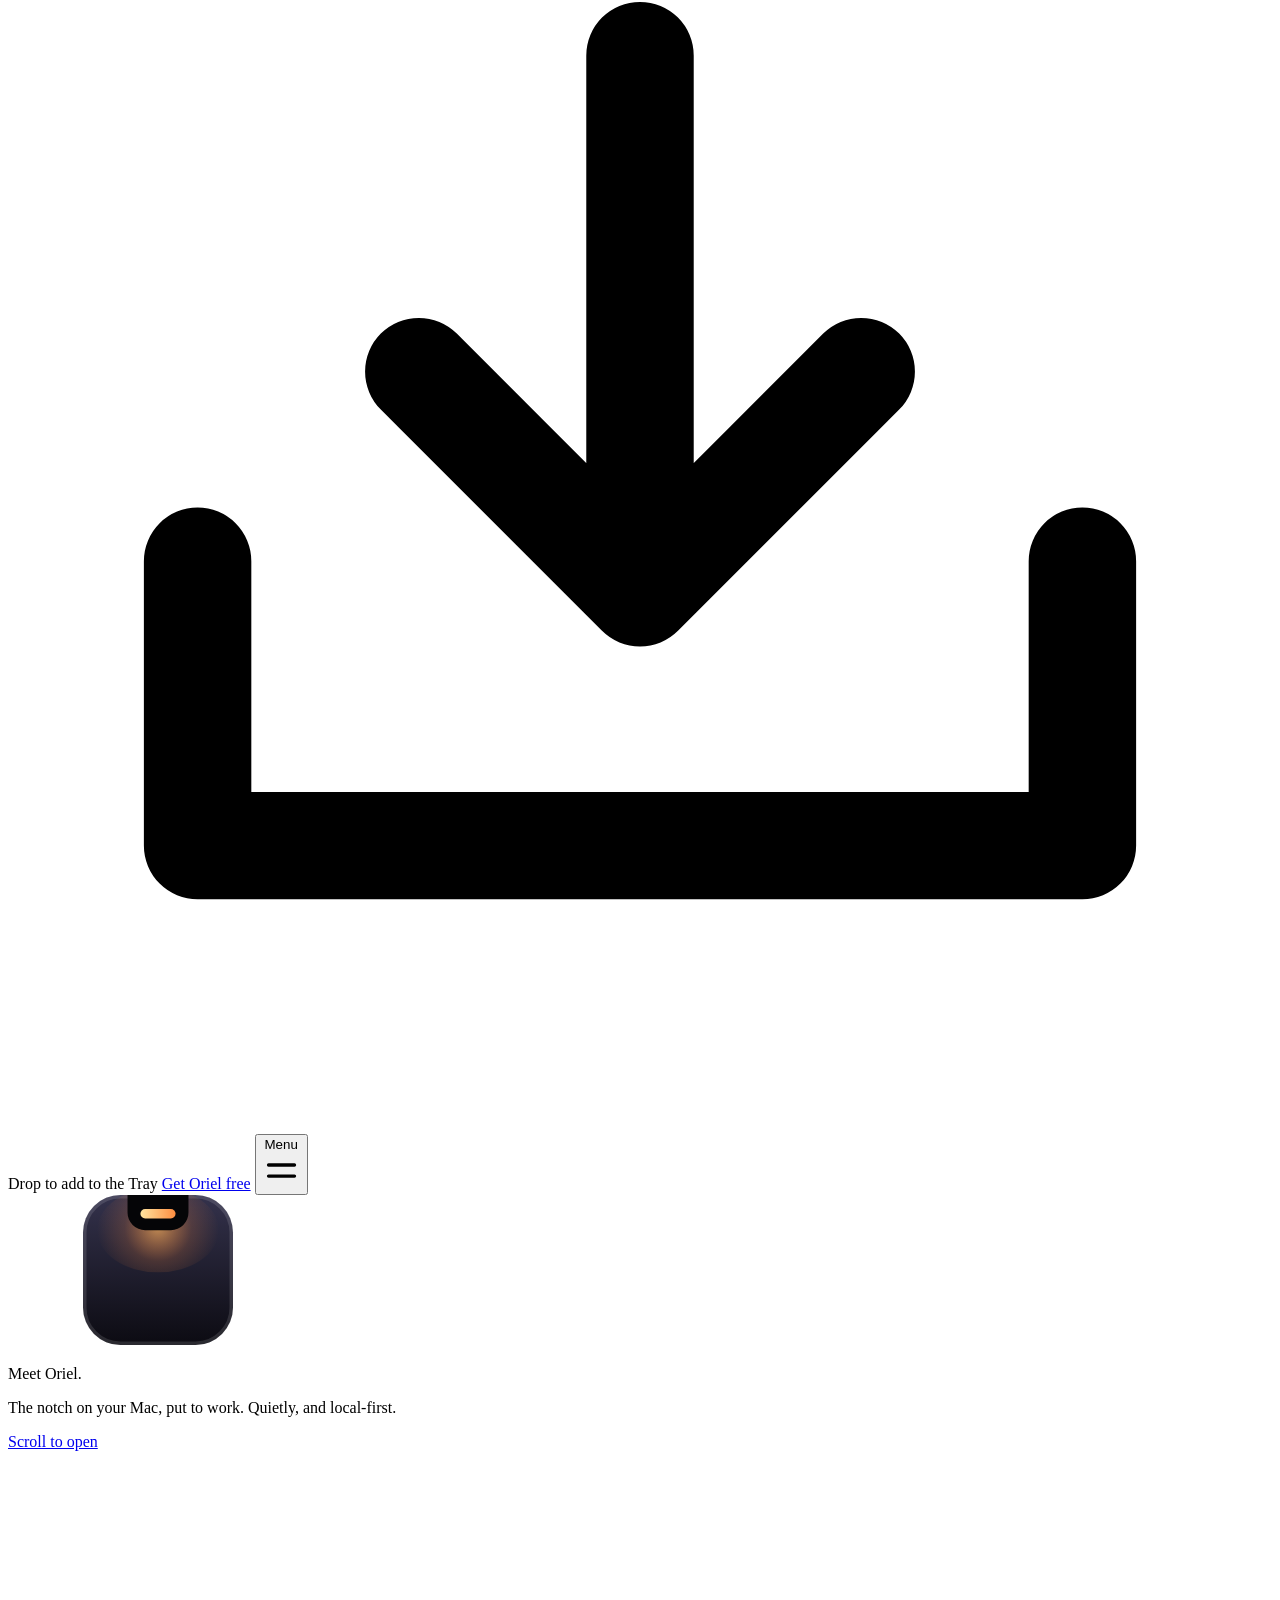
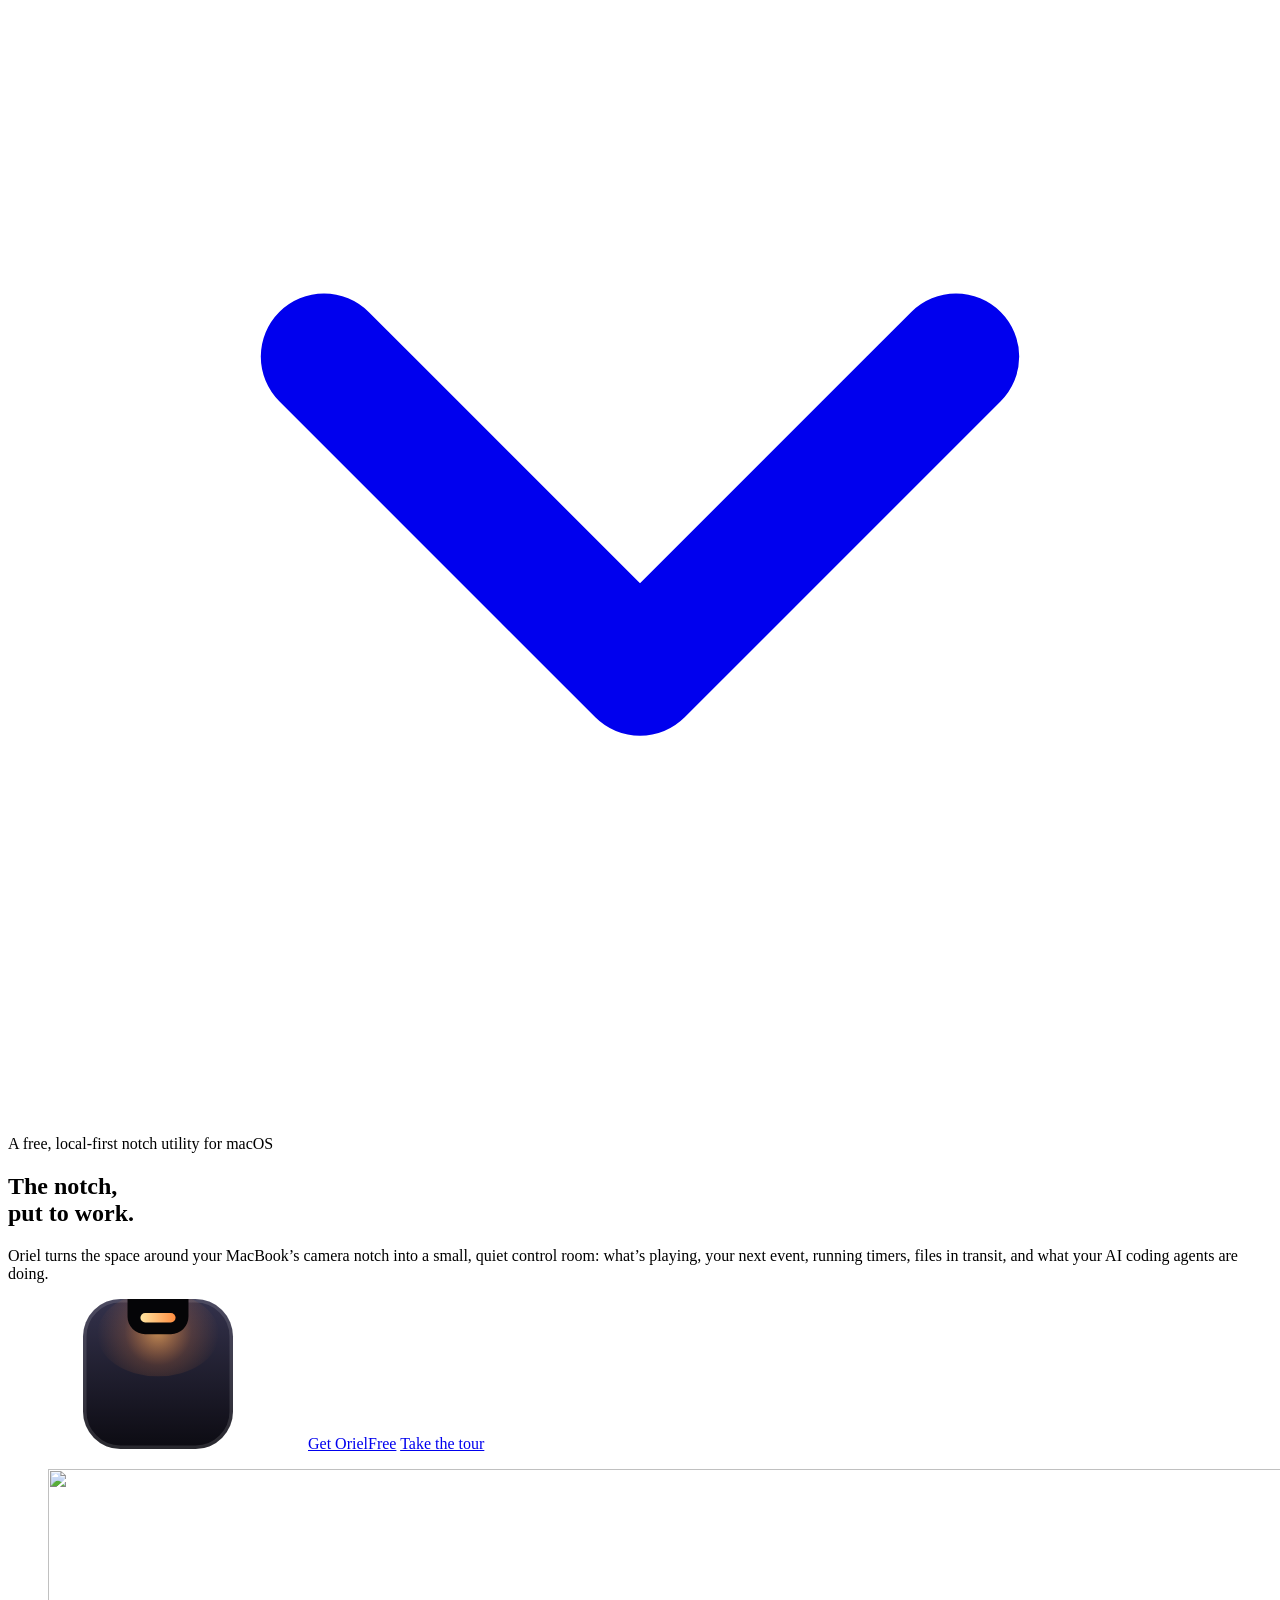
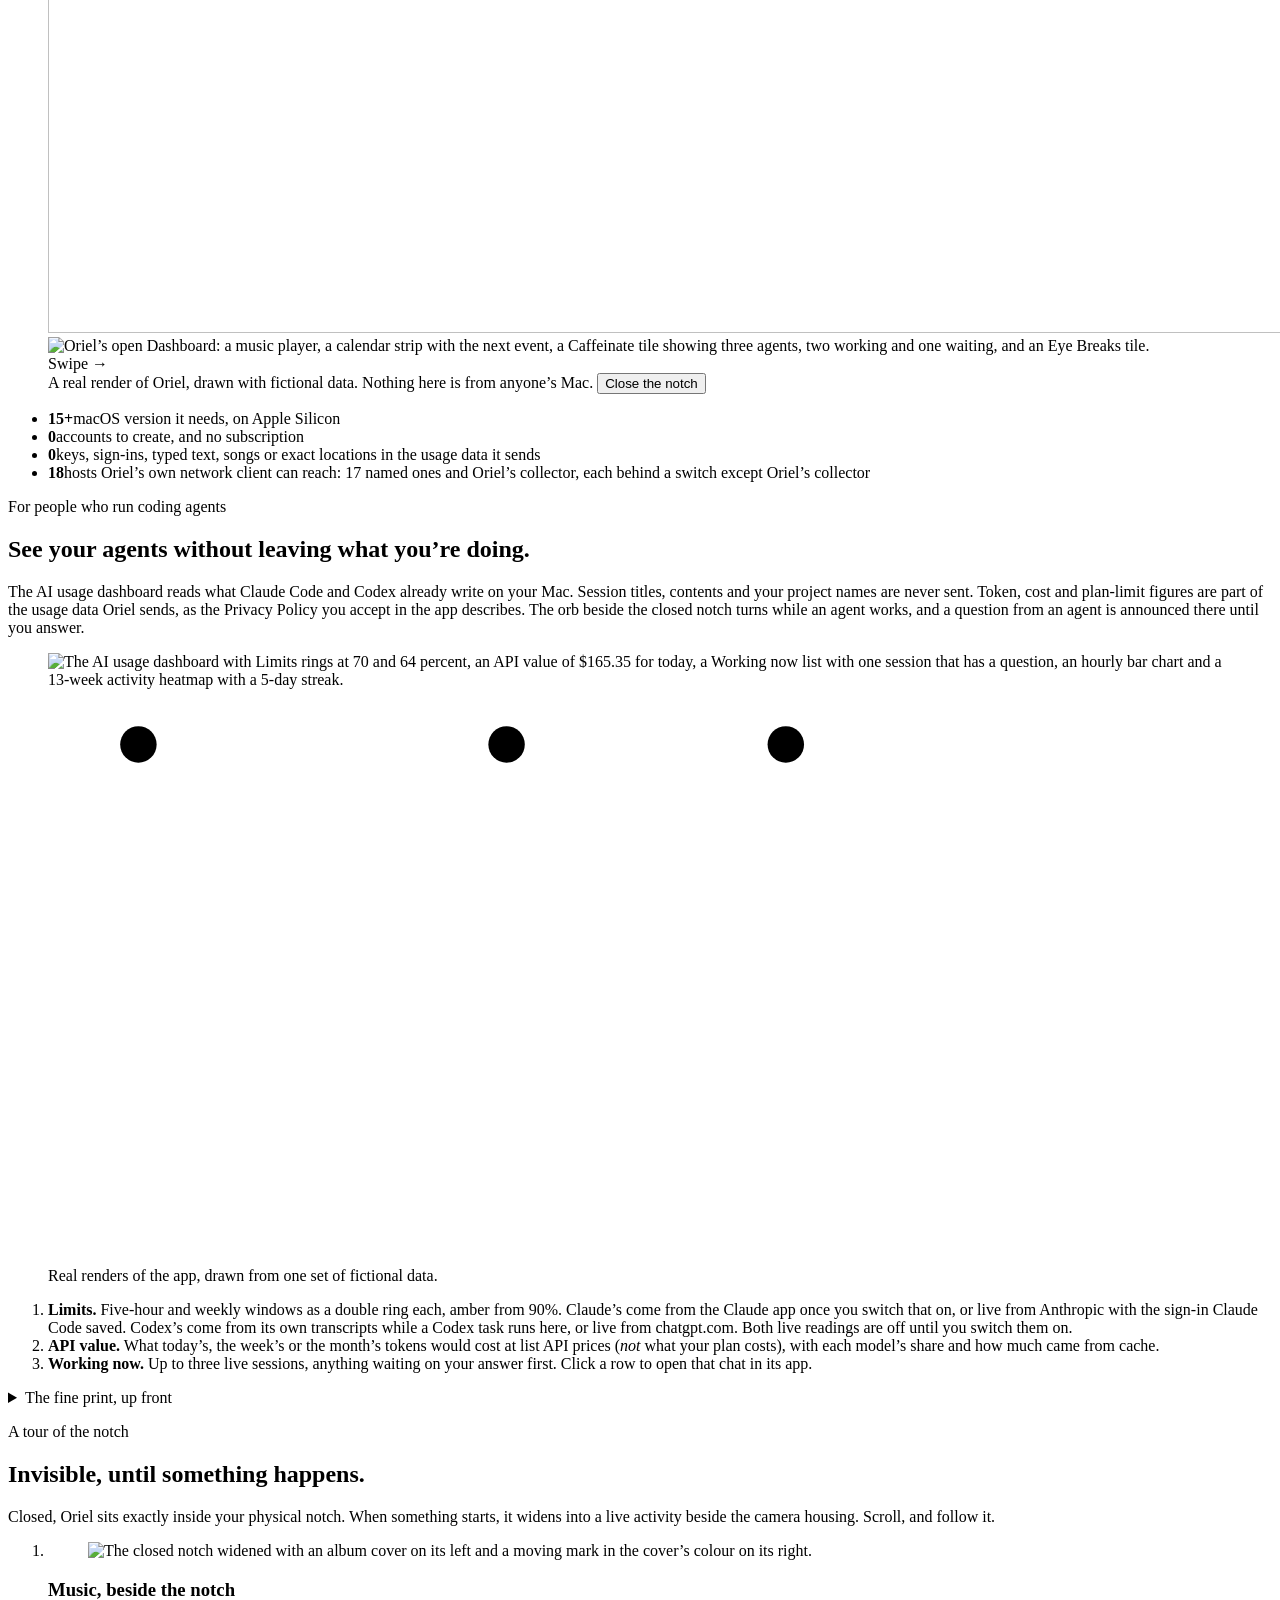
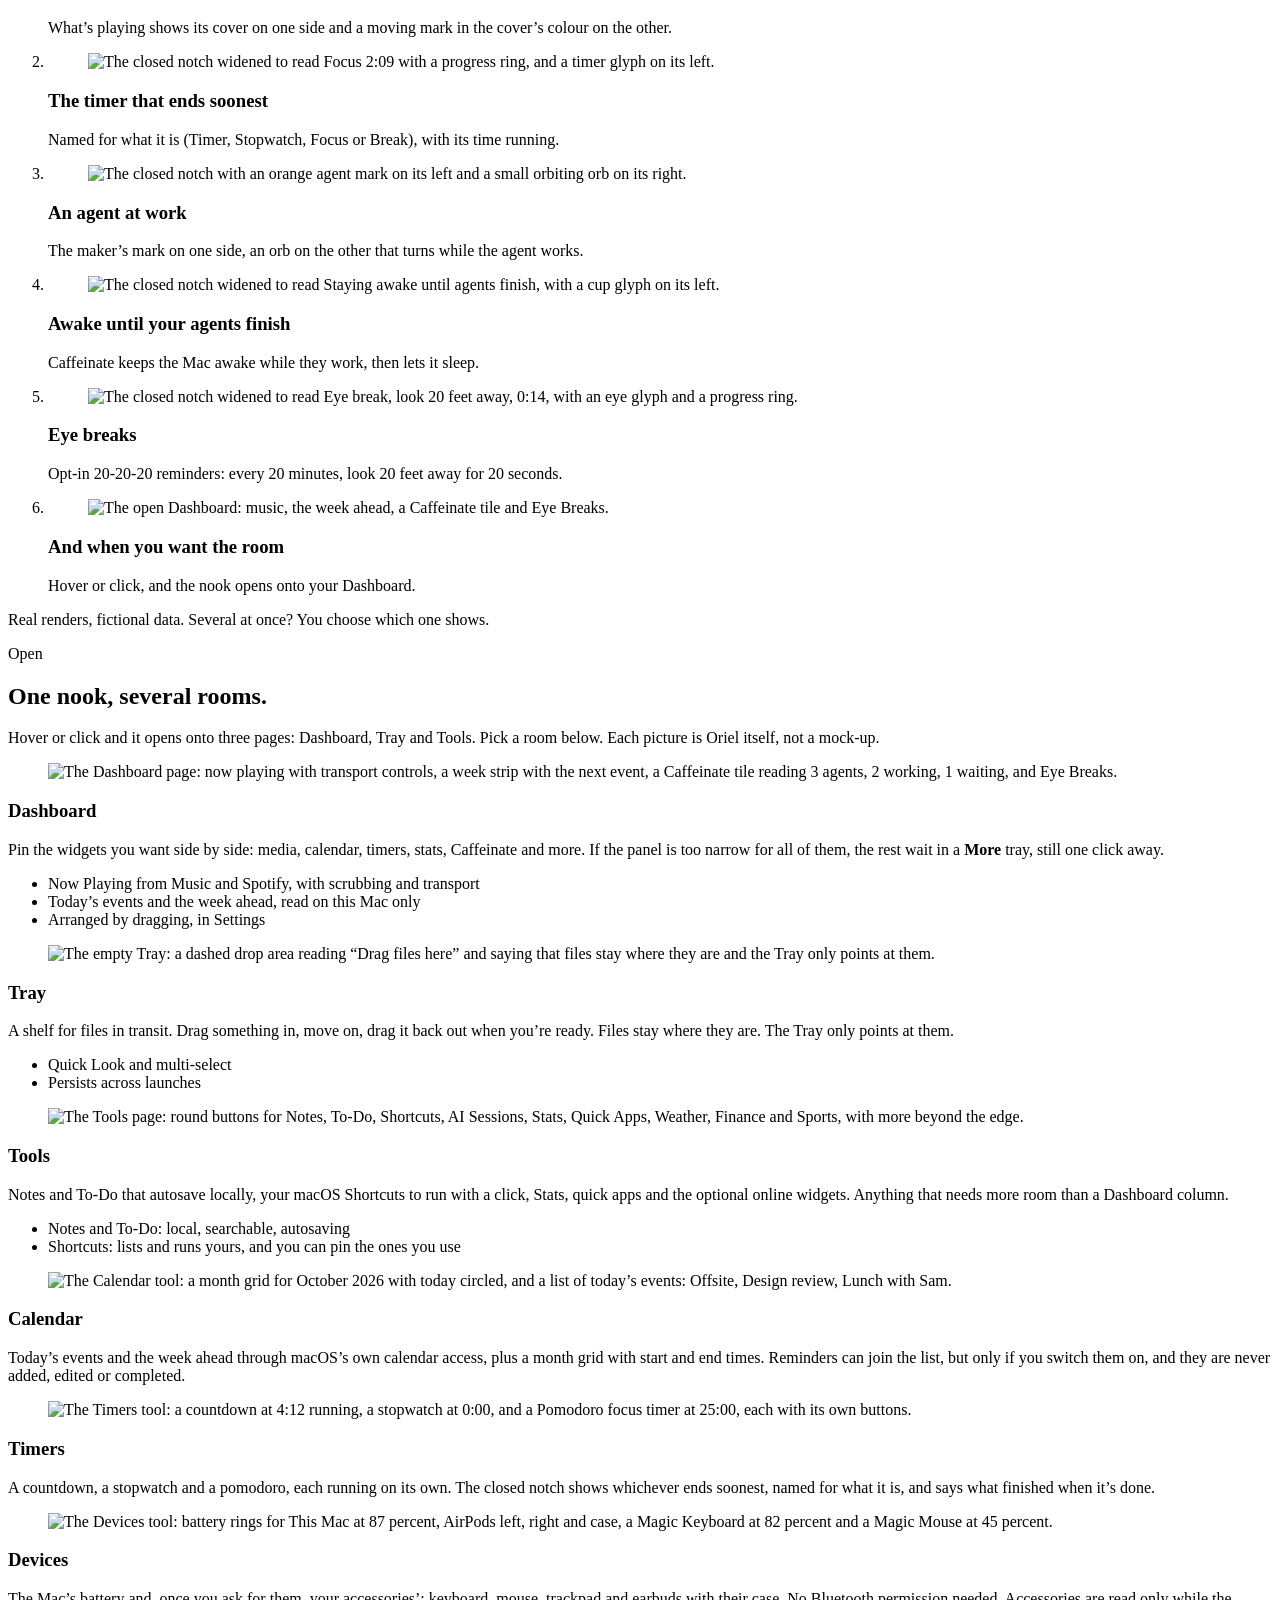
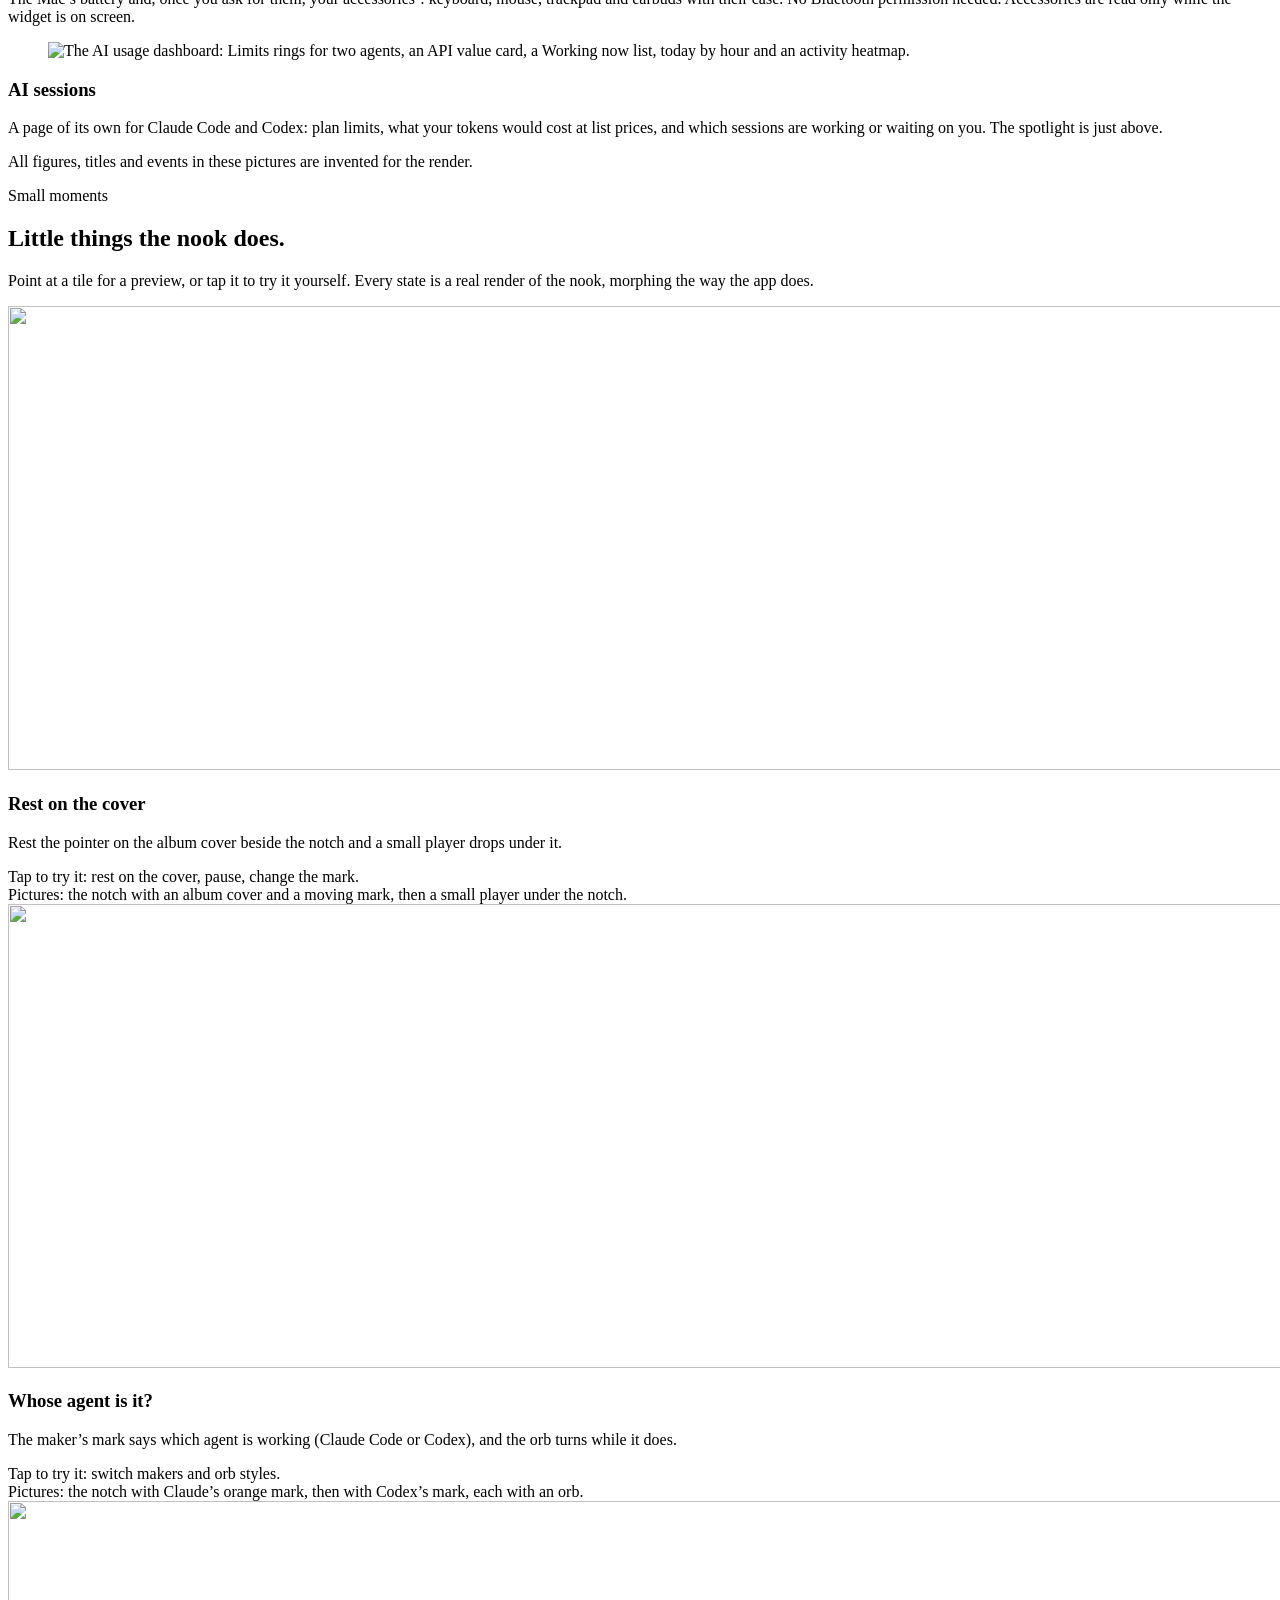
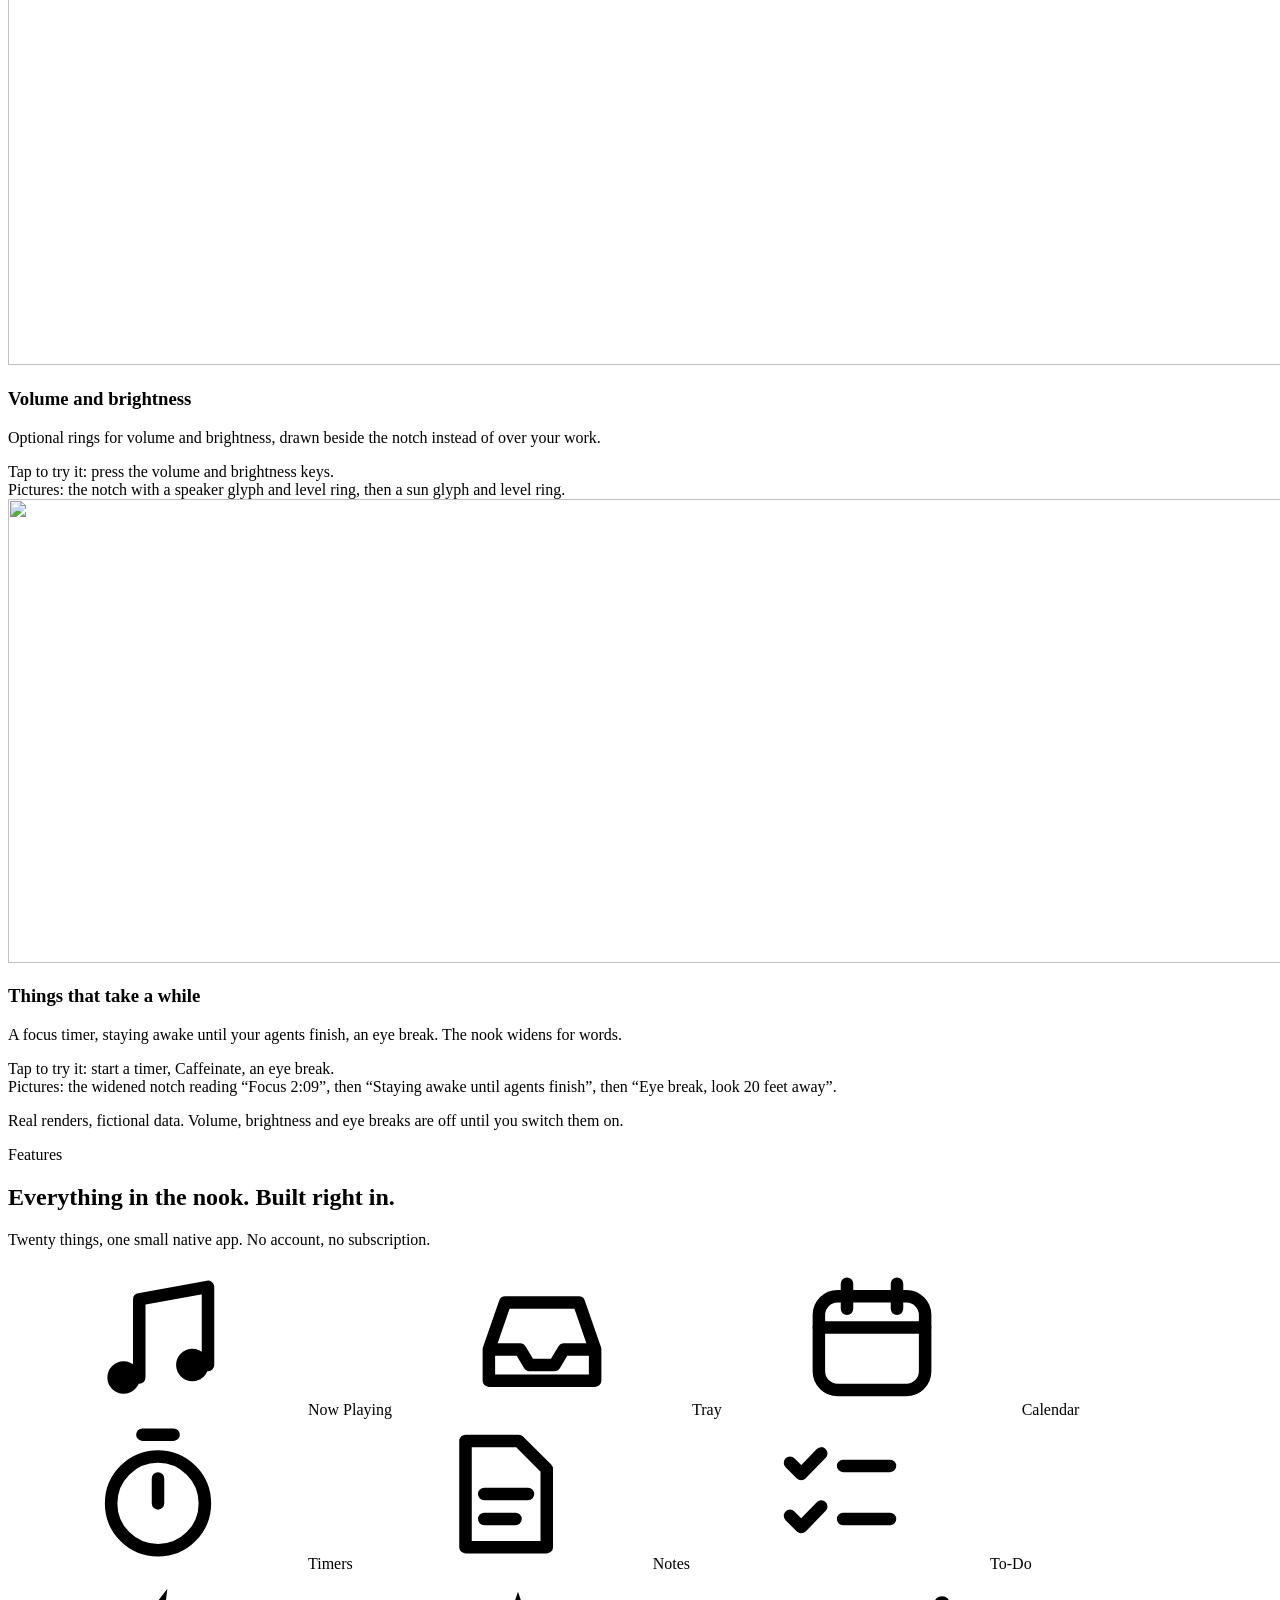
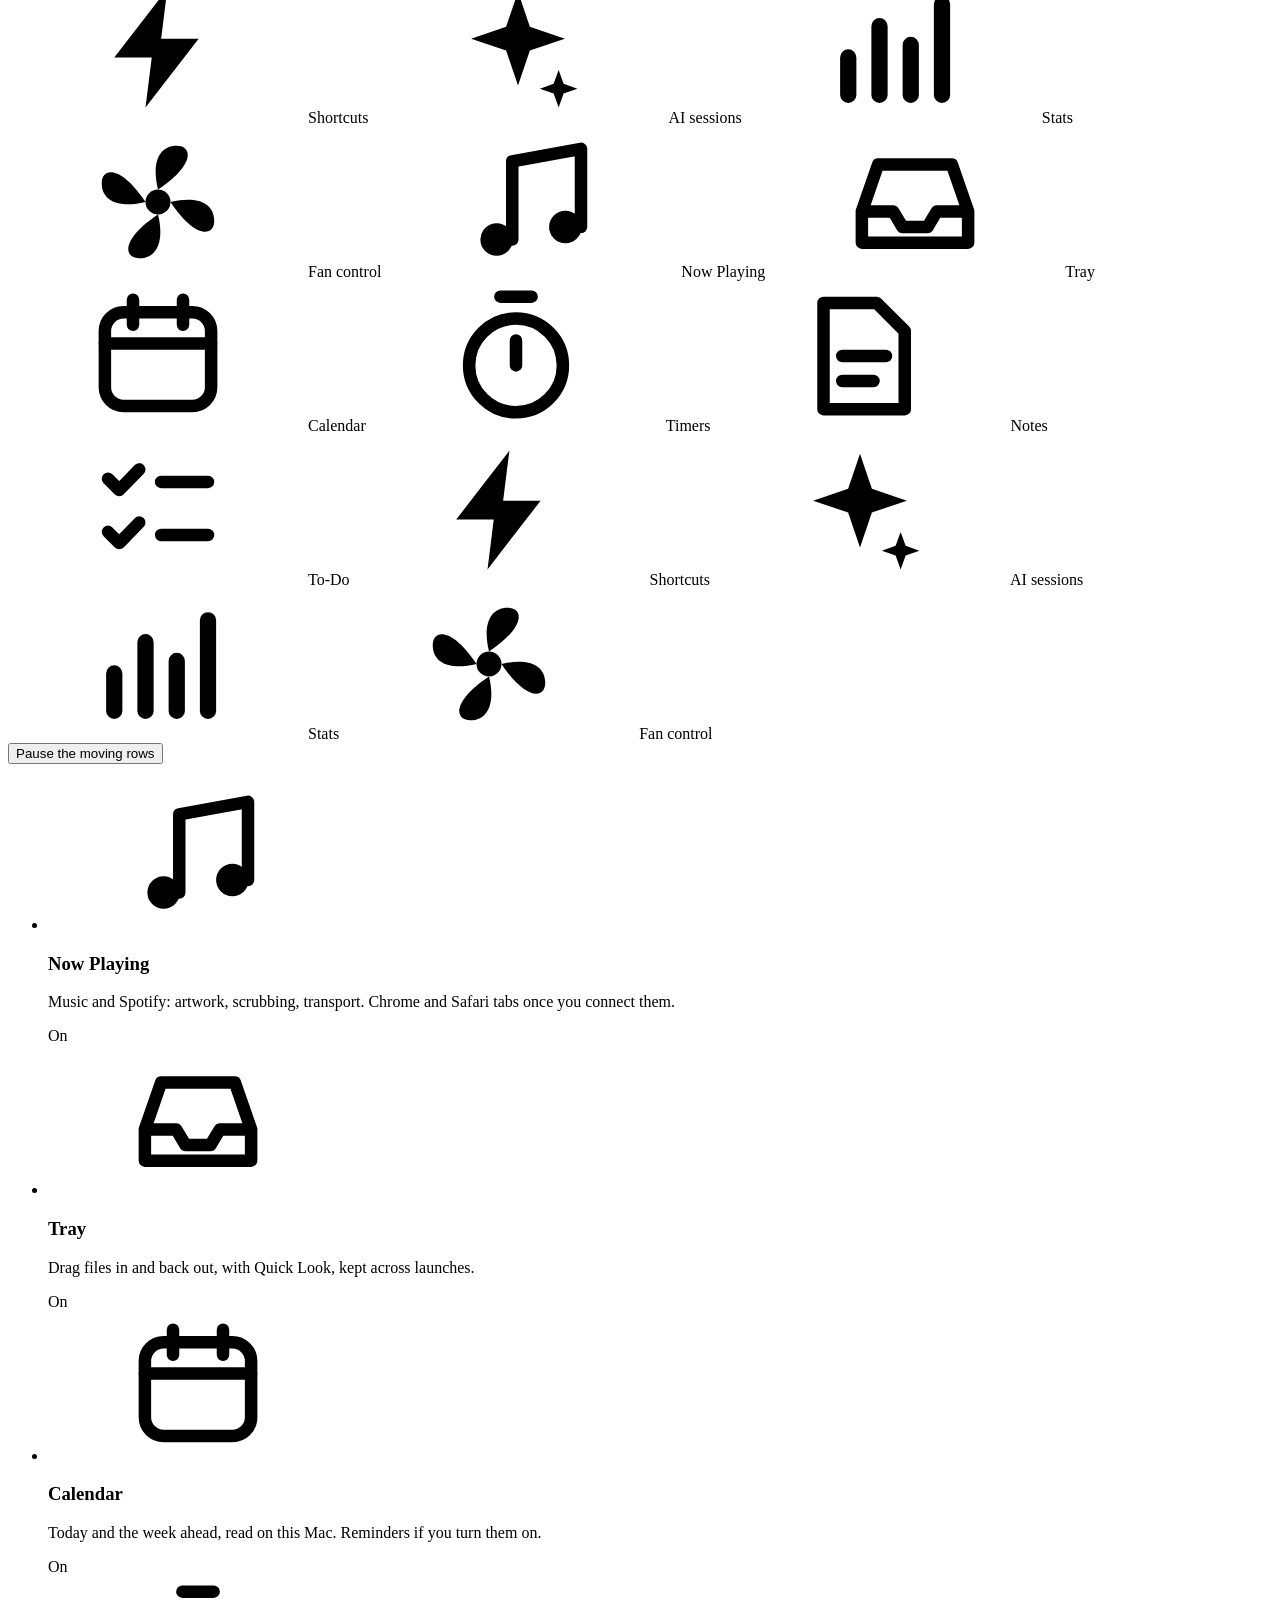
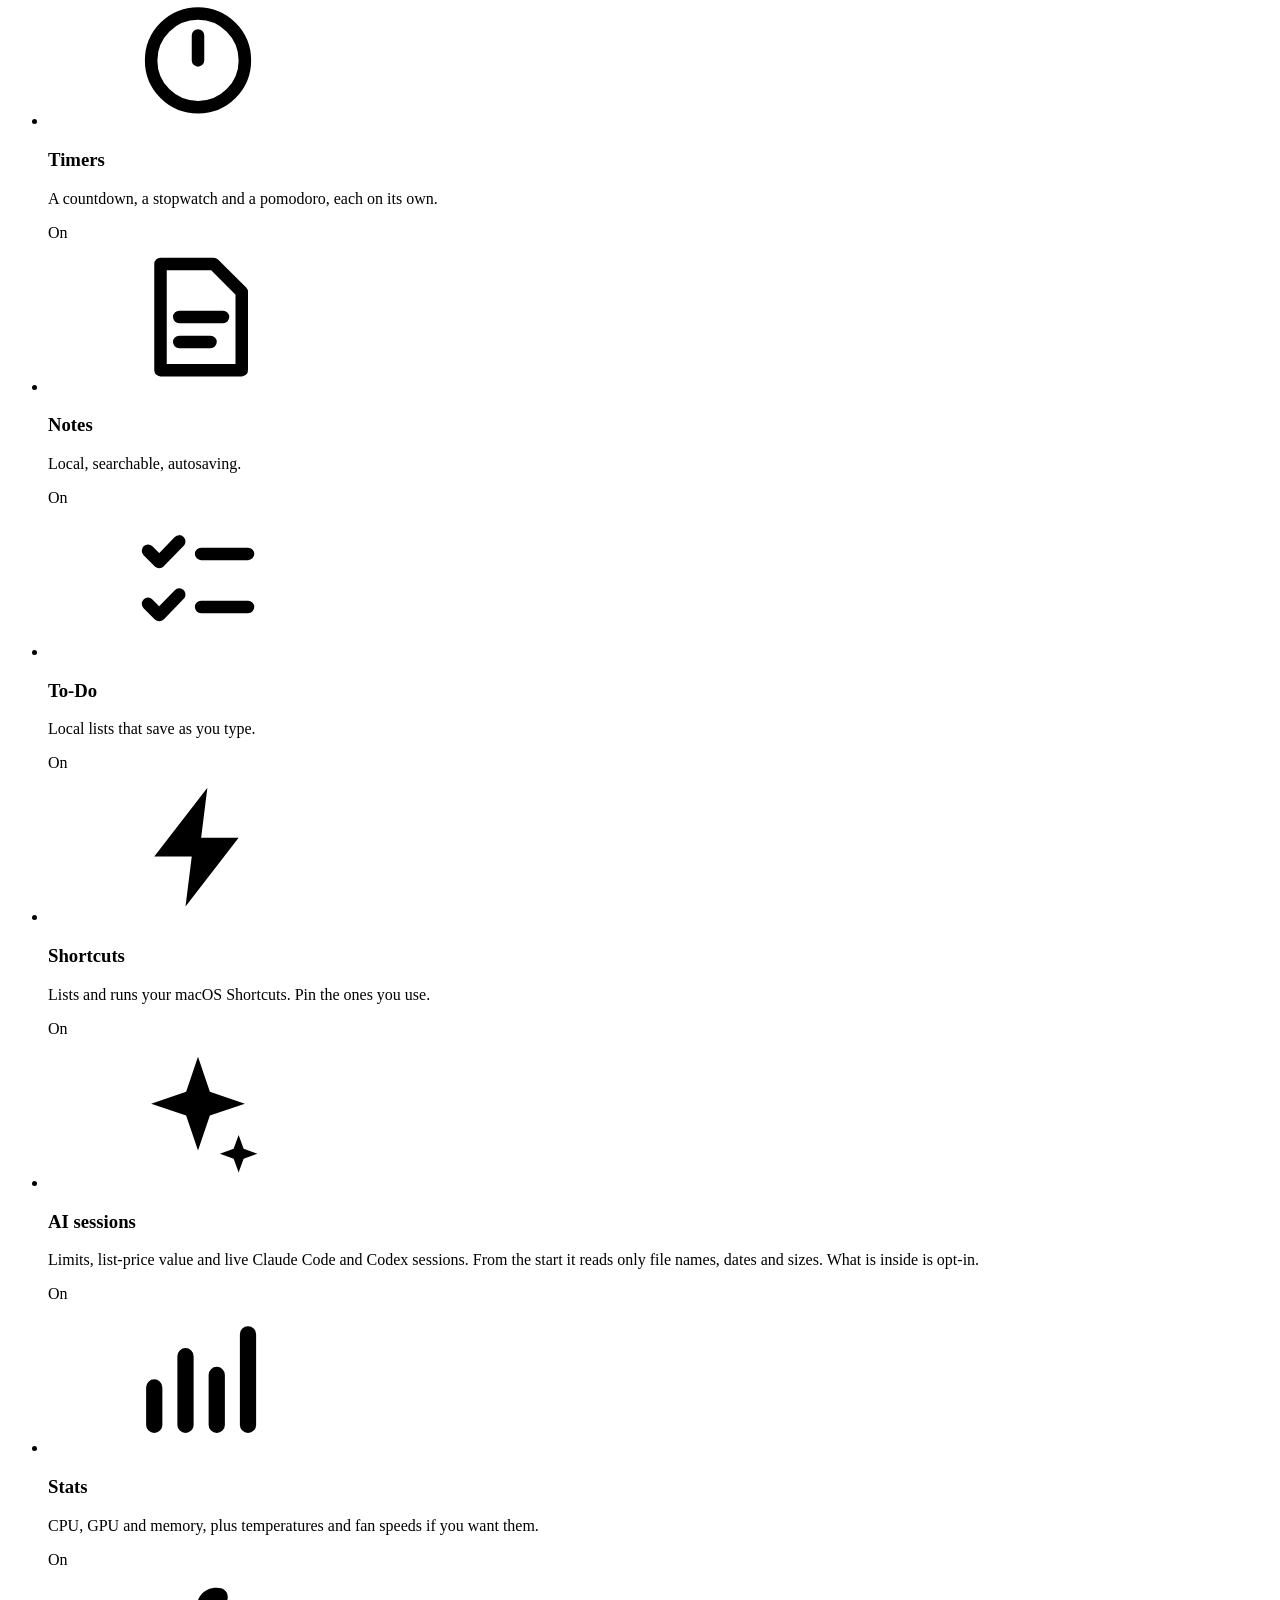
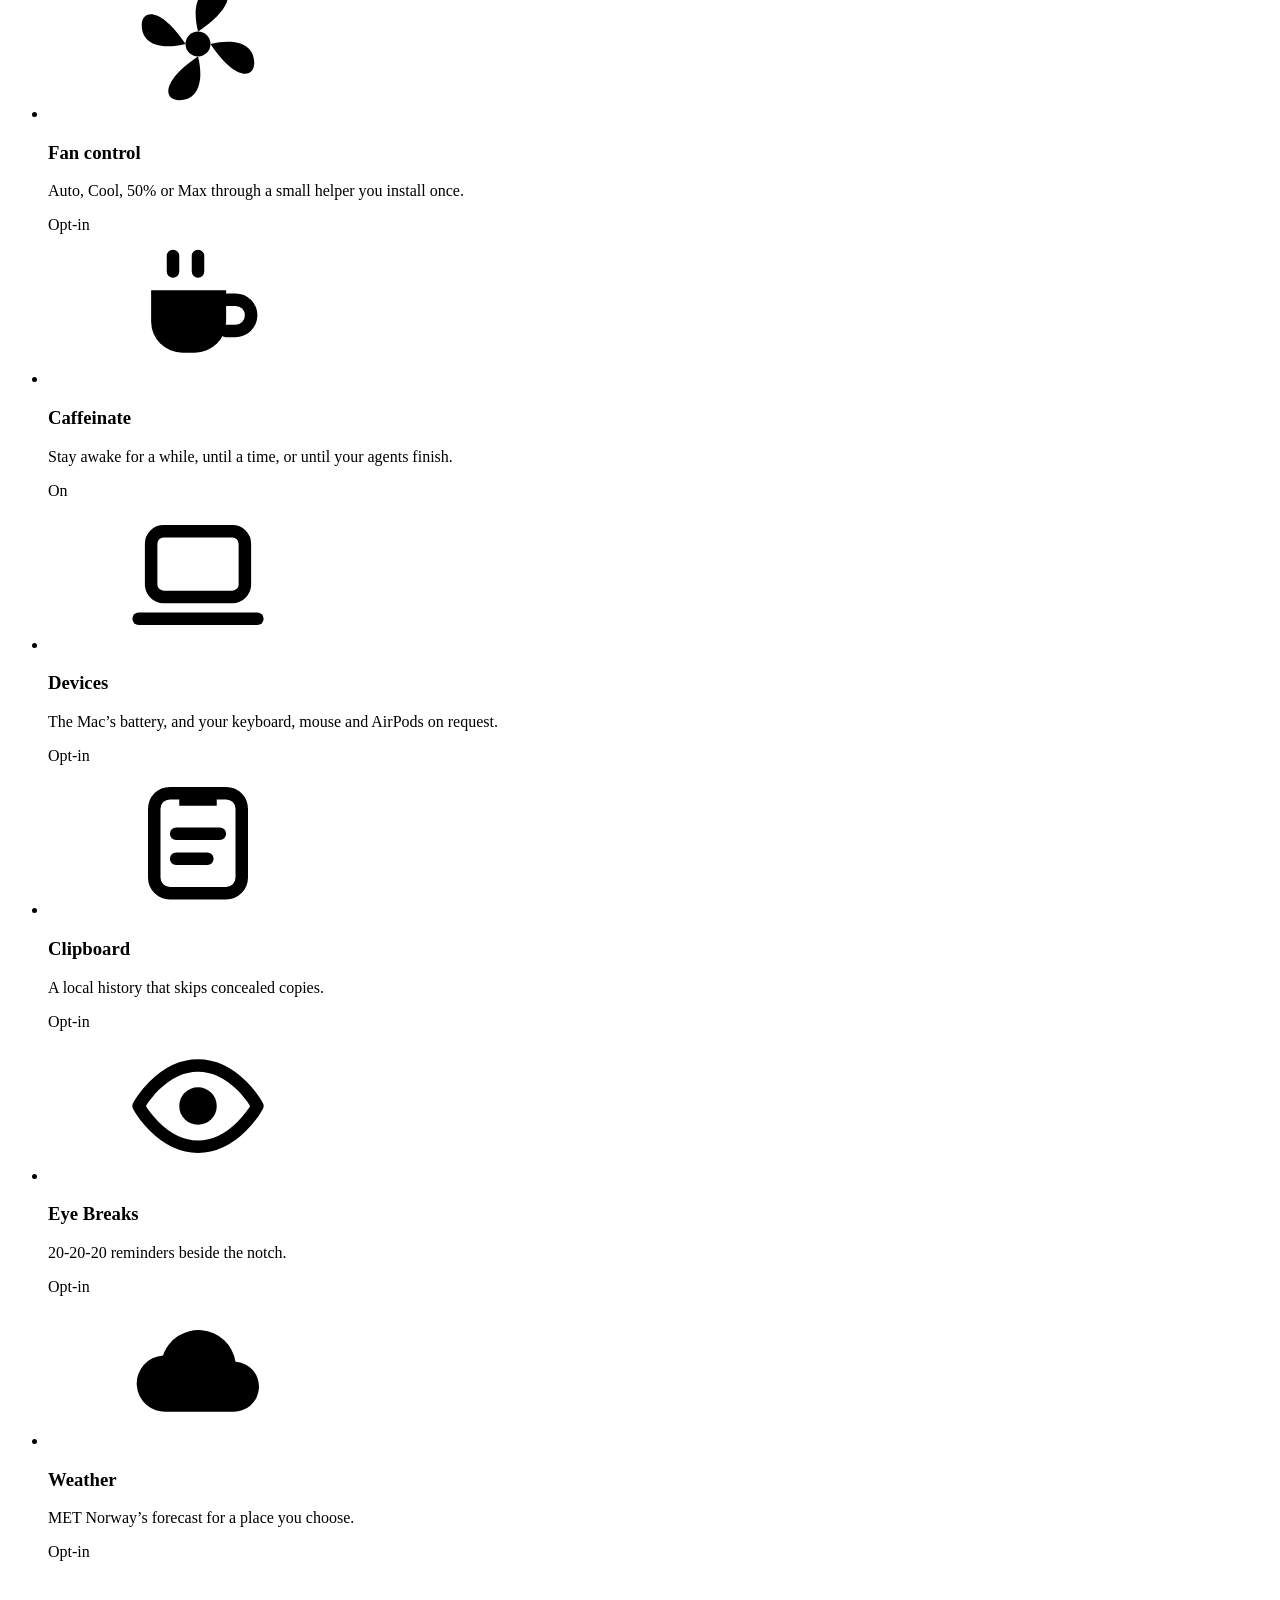
==== commit a1c78608: "Site text: no semicolons Every semicolon in the site's visible text is reworded (two sentences, a co" ====
--- a/index.html
+++ b/index.html
@@ -18,7 +18,7 @@
       setTimeout(function () { if (!d.classList.contains('js-ready')) d.classList.remove('js'); }, 3000);
     })();
   </script>
-  <script type="module" crossorigin src="/oriel-preview/assets/main-DgL79tWT.js"></script>
+  <script type="module" crossorigin src="/oriel-preview/assets/main-DvJbIWEc.js"></script>
   <link rel="modulepreload" crossorigin href="/oriel-preview/assets/prefs-biKYkVi5.js">
   <link rel="stylesheet" crossorigin href="/oriel-preview/assets/prefs-CEOs1HIy.css">
 </head>
@@ -157,7 +157,7 @@
         <h2 id="sessions-title" data-split>See your agents <span class="tone">without leaving</span> what you’re doing.</h2>
         <p class="lede lede--narrow">
           The AI usage dashboard reads what Claude Code and Codex already write on your Mac. Session titles,
-          contents and your project names are never sent; token, cost and plan-limit figures are part of the
+          contents and your project names are never sent. Token, cost and plan-limit figures are part of the
           usage data Oriel sends, as the Privacy Policy you accept in the app describes. The orb beside the closed notch turns while an
           agent works, and a question from an agent is announced there until you answer.
         </p>
@@ -181,7 +181,7 @@
         </figure>
 
         <ol class="sessions__notes">
-          <li><b>Limits.</b> Five-hour and weekly windows as a double ring each, amber from 90%. Claude’s come from the Claude app once you switch that on, or live from Anthropic with the sign-in Claude Code saved; Codex’s from its own transcripts while a Codex task runs here, or live from chatgpt.com. Both live readings are off until you switch them on.</li>
+          <li><b>Limits.</b> Five-hour and weekly windows as a double ring each, amber from 90%. Claude’s come from the Claude app once you switch that on, or live from Anthropic with the sign-in Claude Code saved. Codex’s come from its own transcripts while a Codex task runs here, or live from chatgpt.com. Both live readings are off until you switch them on.</li>
           <li><b>API value.</b> What today’s, the week’s or the month’s tokens would cost at list API prices (<i>not</i> what your plan costs), with each model’s share and how much came from cache.</li>
           <li><b>Working now.</b> Up to three live sessions, anything waiting on your answer first. Click a row to open that chat in its app.</li>
         </ol>
@@ -190,10 +190,10 @@
       <div class="wrap sessions__fine"><details class="fold">
         <summary>The fine print, up front</summary>
         <ul class="ticks">
-          <li>Reading what is inside session files is <b>off until you choose it</b> (“Read labels from session files”); until then it sees only the names, dates and sizes of the transcript files.</li>
+          <li>Reading what is inside session files is <b>off until you choose it</b> (“Read labels from session files”). Until then it sees only the names, dates and sizes of the transcript files.</li>
           <li>Token counts live in memory unless you also switch on “Save usage history on this Mac”, which is off by default and deletable. Their daily totals by model are part of the usage data Oriel sends.</li>
           <li>Permission prompts leave nothing in a transcript, so Oriel can’t see them. A pending Codex approval is invisible too.</li>
-          <li>The dashboard’s daily price list is the one download it makes by default; it can be switched off.</li>
+          <li>The dashboard’s daily price list is the one download it makes by default, and it can be switched off.</li>
         </ul>
       </details></div>
     </section>
@@ -219,7 +219,7 @@
           <h3>The timer that ends soonest</h3><p>Named for what it is (Timer, Stopwatch, Focus or Break), with its time running.</p></li>
         <li data-label="Agents" data-icon="i-spark" data-img="/oriel-preview/app/closed-agent.webp" data-rect="557,1067,64" data-cam="812,1000" data-camm="812,640">
           <figure><img src="/oriel-preview/app/closed-agent.webp" width="1624" height="464" loading="lazy" decoding="async" alt="The closed notch with an orange agent mark on its left and a small orbiting orb on its right." /></figure>
-          <h3>An agent at work</h3><p>The maker’s mark on one side; on the other, an orb that turns while the agent works.</p></li>
+          <h3>An agent at work</h3><p>The maker’s mark on one side, an orb on the other that turns while the agent works.</p></li>
         <li data-label="Caffeinate" data-icon="i-cup" data-img="/oriel-preview/app/closed-caffeinate-agents.webp" data-rect="557,1603,64" data-cam="1080,1400" data-camm="1250,740">
           <figure><img src="/oriel-preview/app/closed-caffeinate-agents.webp" width="1624" height="464" loading="lazy" decoding="async" alt="The closed notch widened to read Staying awake until agents finish, with a cup glyph on its left." /></figure>
           <h3>Awake until your agents finish</h3><p>Caffeinate keeps the Mac awake while they work, then lets it sleep.</p></li>
@@ -239,7 +239,7 @@
         <p class="kicker">Open</p>
         <h2 id="tour-title" data-split>One nook, several <span class="tone">rooms.</span></h2>
         <p class="lede lede--narrow">
-          Hover or click and it opens onto three pages: Dashboard, Tray and Tools. Pick a room below; each
+          Hover or click and it opens onto three pages: Dashboard, Tray and Tools. Pick a room below. Each
           picture is Oriel itself, not a mock-up.
         </p>
       </div>
@@ -254,16 +254,16 @@
         </article>
         <article class="tour__item" data-tour-item="tray" data-title="Tray" data-blurb="Drop files in, drag them out"
                  data-alt-image="/oriel-preview/app/tray-drop.webp" data-alt-label="While you drag, the Tray reads “Drop to add”.">
-          <figure><img src="/oriel-preview/app/tray-empty.webp" width="1624" height="464" loading="lazy" decoding="async" alt="The empty Tray: a dashed drop area reading “Drag files here. Files stay where they are; the Tray only points at them.”" /></figure>
+          <figure><img src="/oriel-preview/app/tray-empty.webp" width="1624" height="464" loading="lazy" decoding="async" alt="The empty Tray: a dashed drop area reading “Drag files here” and saying that files stay where they are and the Tray only points at them." /></figure>
           <h3>Tray</h3>
-          <p>A shelf for files in transit. Drag something in, move on, drag it back out when you’re ready. Files stay where they are; the Tray only points at them.</p>
+          <p>A shelf for files in transit. Drag something in, move on, drag it back out when you’re ready. Files stay where they are. The Tray only points at them.</p>
           <ul class="ticks"><li>Quick Look and multi-select</li><li>Persists across launches</li></ul>
         </article>
         <article class="tour__item" data-tour-item="tools" data-title="Tools" data-blurb="Everything that needs more room">
           <figure><img src="/oriel-preview/app/tools.webp" width="1624" height="464" loading="lazy" decoding="async" alt="The Tools page: round buttons for Notes, To-Do, Shortcuts, AI Sessions, Stats, Quick Apps, Weather, Finance and Sports, with more beyond the edge." /></figure>
           <h3>Tools</h3>
           <p>Notes and To-Do that autosave locally, your macOS Shortcuts to run with a click, Stats, quick apps and the optional online widgets. Anything that needs more room than a Dashboard column.</p>
-          <ul class="ticks"><li>Notes and To-Do: local, searchable, autosaving</li><li>Shortcuts: lists and runs yours; pin the ones you use</li></ul>
+          <ul class="ticks"><li>Notes and To-Do: local, searchable, autosaving</li><li>Shortcuts: lists and runs yours, and you can pin the ones you use</li></ul>
         </article>
         <article class="tour__item" data-tour-item="calendar" data-title="Calendar" data-blurb="Month grid and today’s list">
           <figure><img src="/oriel-preview/app/calendar.webp" width="1624" height="464" loading="lazy" decoding="async" alt="The Calendar tool: a month grid for October 2026 with today circled, and a list of today’s events: Offsite, Design review, Lunch with Sam." /></figure>
@@ -278,7 +278,7 @@
         <article class="tour__item" data-tour-item="devices" data-title="Devices" data-blurb="Battery for the Mac and accessories">
           <figure><img src="/oriel-preview/app/devices.webp" width="1624" height="464" loading="lazy" decoding="async" alt="The Devices tool: battery rings for This Mac at 87 percent, AirPods left, right and case, a Magic Keyboard at 82 percent and a Magic Mouse at 45 percent." /></figure>
           <h3>Devices</h3>
-          <p>The Mac’s battery and, once you ask for them, your accessories’: keyboard, mouse, trackpad and earbuds with their case. No Bluetooth permission needed; accessories are read only while the widget is on screen.</p>
+          <p>The Mac’s battery and, once you ask for them, your accessories’: keyboard, mouse, trackpad and earbuds with their case. No Bluetooth permission needed. Accessories are read only while the widget is on screen.</p>
         </article>
         <article class="tour__item" data-tour-item="ai" data-title="AI sessions" data-blurb="Limits, value and what’s running" data-ratio="1624/788">
           <figure><img src="/oriel-preview/app/ai-home.webp" width="1624" height="788" loading="lazy" decoding="async" alt="The AI usage dashboard: Limits rings for two agents, an API value card, a Working now list, today by hour and an activity heatmap." /></figure>
@@ -300,7 +300,7 @@
         <article class="moment" data-moment="music" data-states='[["/oriel-preview/app/closed-media-bars.webp","std"],["/oriel-preview/app/closed-media-peek.webp","peek"]]' tabindex="0" aria-label="Rest on the cover. Tap to try it: rest on the cover, pause, change the mark.">
           <div class="macbook macbook--mini" aria-hidden="true"><div class="macbook__bezel"><div class="moment__stage"><img src="/oriel-preview/app/closed-media-bars.webp" width="1624" height="464" alt="" loading="lazy" decoding="async" class="moment__static" /></div></div></div>
           <div class="moment__text"><h3>Rest on the cover</h3><p>Rest the pointer on the album cover beside the notch and a small player drops under it.</p><span class="moment__hint">Tap to try it: rest on the cover, pause, change the mark.</span></div>
-          <span class="sr-only">Pictures: the notch with an album cover and a moving mark; then a small player under the notch.</span>
+          <span class="sr-only">Pictures: the notch with an album cover and a moving mark, then a small player under the notch.</span>
         </article>
         <article class="moment" data-moment="agents" data-states='[["/oriel-preview/app/closed-agent.webp","std"],["/oriel-preview/app/closed-agent-openai.webp","std"]]' tabindex="0" aria-label="Whose agent is it?. Tap to try it: switch makers and orb styles.">
           <div class="macbook macbook--mini" aria-hidden="true"><div class="macbook__bezel"><div class="moment__stage"><img src="/oriel-preview/app/closed-agent.webp" width="1624" height="464" alt="" loading="lazy" decoding="async" class="moment__static" /></div></div></div>
@@ -315,7 +315,7 @@
         <article class="moment moment--wide" data-moment="long" data-states='[["/oriel-preview/app/closed-timer.webp","wide"],["/oriel-preview/app/closed-caffeinate-agents.webp","wide"],["/oriel-preview/app/closed-eyebreak.webp","wide"]]' tabindex="0" aria-label="Things that take a while. Tap to try it: start a timer, Caffeinate, an eye break.">
           <div class="macbook macbook--mini" aria-hidden="true"><div class="macbook__bezel"><div class="moment__stage"><img src="/oriel-preview/app/closed-timer.webp" width="1624" height="464" alt="" loading="lazy" decoding="async" class="moment__static" /></div></div></div>
           <div class="moment__text"><h3>Things that take a while</h3><p>A focus timer, staying awake until your agents finish, an eye break. The nook widens for words.</p><span class="moment__hint">Tap to try it: start a timer, Caffeinate, an eye break.</span></div>
-          <span class="sr-only">Pictures: the widened notch reading Focus 2:09; Staying awake until agents finish; Eye break, look 20 feet away.</span>
+          <span class="sr-only">Pictures: the widened notch reading “Focus 2:09”, then “Staying awake until agents finish”, then “Eye break, look 20 feet away”.</span>
         </article>
       </div>
       <p class="wrap tour__foot">Real renders, fictional data. Volume, brightness and eye breaks are off until you switch them on.</p>
@@ -337,27 +337,27 @@
         <button type="button" class="chipbtn marquee__pause" data-marquee-pause aria-pressed="false">Pause the moving rows</button>
         <ul class="featuregrid">
           <li class="feature"><span class="appicon" style="--g:#ff5f6d,#d7264b" aria-hidden="true"><svg><use href="#i-music"/></svg></span><div><h3>Now Playing</h3><p>Music and Spotify: artwork, scrubbing, transport. Chrome and Safari tabs once you connect them.</p></div><span class="tag" data-tag="on">On</span></li>
-          <li class="feature"><span class="appicon" style="--g:#34c3b5,#118a8f" aria-hidden="true"><svg><use href="#i-tray"/></svg></span><div><h3>Tray</h3><p>Drag files in, drag them back out; Quick Look; kept across launches.</p></div><span class="tag" data-tag="on">On</span></li>
+          <li class="feature"><span class="appicon" style="--g:#34c3b5,#118a8f" aria-hidden="true"><svg><use href="#i-tray"/></svg></span><div><h3>Tray</h3><p>Drag files in and back out, with Quick Look, kept across launches.</p></div><span class="tag" data-tag="on">On</span></li>
           <li class="feature"><span class="appicon" style="--g:#ff9f43,#e8590c" aria-hidden="true"><svg><use href="#i-calendar"/></svg></span><div><h3>Calendar</h3><p>Today and the week ahead, read on this Mac. Reminders if you turn them on.</p></div><span class="tag" data-tag="on">On</span></li>
           <li class="feature"><span class="appicon" style="--g:#4dabf7,#1c6fd1" aria-hidden="true"><svg><use href="#i-timer"/></svg></span><div><h3>Timers</h3><p>A countdown, a stopwatch and a pomodoro, each on its own.</p></div><span class="tag" data-tag="on">On</span></li>
           <li class="feature"><span class="appicon" style="--g:#ffd43b,#f2a60c" aria-hidden="true"><svg><use href="#i-note"/></svg></span><div><h3>Notes</h3><p>Local, searchable, autosaving.</p></div><span class="tag" data-tag="on">On</span></li>
           <li class="feature"><span class="appicon" style="--g:#51cf66,#2b9a3e" aria-hidden="true"><svg><use href="#i-todo"/></svg></span><div><h3>To-Do</h3><p>Local lists that save as you type.</p></div><span class="tag" data-tag="on">On</span></li>
-          <li class="feature"><span class="appicon" style="--g:#f06595,#ae3ec9" aria-hidden="true"><svg><use href="#i-bolt"/></svg></span><div><h3>Shortcuts</h3><p>Lists and runs your macOS Shortcuts; pin the ones you use.</p></div><span class="tag" data-tag="on">On</span></li>
-          <li class="feature"><span class="appicon" style="--g:#9775fa,#5f3dc4" aria-hidden="true"><svg><use href="#i-spark"/></svg></span><div><h3>AI sessions</h3><p>Limits, list-price value and live Claude Code and Codex sessions. From the start it reads only file names, dates and sizes; what is inside is opt-in.</p></div><span class="tag" data-tag="on">On</span></li>
-          <li class="feature"><span class="appicon" style="--g:#748ffc,#3b5bdb" aria-hidden="true"><svg><use href="#i-chart"/></svg></span><div><h3>Stats</h3><p>CPU, GPU and memory; temperatures and fan speeds if you want them.</p></div><span class="tag" data-tag="on">On</span></li>
+          <li class="feature"><span class="appicon" style="--g:#f06595,#ae3ec9" aria-hidden="true"><svg><use href="#i-bolt"/></svg></span><div><h3>Shortcuts</h3><p>Lists and runs your macOS Shortcuts. Pin the ones you use.</p></div><span class="tag" data-tag="on">On</span></li>
+          <li class="feature"><span class="appicon" style="--g:#9775fa,#5f3dc4" aria-hidden="true"><svg><use href="#i-spark"/></svg></span><div><h3>AI sessions</h3><p>Limits, list-price value and live Claude Code and Codex sessions. From the start it reads only file names, dates and sizes. What is inside is opt-in.</p></div><span class="tag" data-tag="on">On</span></li>
+          <li class="feature"><span class="appicon" style="--g:#748ffc,#3b5bdb" aria-hidden="true"><svg><use href="#i-chart"/></svg></span><div><h3>Stats</h3><p>CPU, GPU and memory, plus temperatures and fan speeds if you want them.</p></div><span class="tag" data-tag="on">On</span></li>
           <li class="feature"><span class="appicon" style="--g:#66d9e8,#1098ad" aria-hidden="true"><svg><use href="#i-fan"/></svg></span><div><h3>Fan control</h3><p>Auto, Cool, 50% or Max through a small helper you install once.</p></div><span class="tag" data-tag="opt-in">Opt-in</span></li>
           <li class="feature"><span class="appicon" style="--g:#e9a36b,#a0522d" aria-hidden="true"><svg><use href="#i-cup"/></svg></span><div><h3>Caffeinate</h3><p>Stay awake for a while, until a time, or until your agents finish.</p></div><span class="tag" data-tag="on">On</span></li>
           <li class="feature"><span class="appicon" style="--g:#adb5bd,#5c636a" aria-hidden="true"><svg><use href="#i-laptop"/></svg></span><div><h3>Devices</h3><p>The Mac’s battery, and your keyboard, mouse and AirPods on request.</p></div><span class="tag" data-tag="opt-in">Opt-in</span></li>
           <li class="feature"><span class="appicon" style="--g:#3bc9db,#0b7285" aria-hidden="true"><svg><use href="#i-clip"/></svg></span><div><h3>Clipboard</h3><p>A local history that skips concealed copies.</p></div><span class="tag" data-tag="opt-in">Opt-in</span></li>
           <li class="feature"><span class="appicon" style="--g:#8ce99a,#2f9e44" aria-hidden="true"><svg><use href="#i-eye"/></svg></span><div><h3>Eye Breaks</h3><p>20-20-20 reminders beside the notch.</p></div><span class="tag" data-tag="opt-in">Opt-in</span></li>
           <li class="feature"><span class="appicon" style="--g:#74c0fc,#1971c2" aria-hidden="true"><svg><use href="#i-cloud"/></svg></span><div><h3>Weather</h3><p>MET Norway’s forecast for a place you choose.</p></div><span class="tag" data-tag="opt-in">Opt-in</span></li>
-          <li class="feature"><span class="appicon" style="--g:#38d9a9,#087f5b" aria-hidden="true"><svg><use href="#i-trend"/></svg></span><div><h3>Finance</h3><p>Quotes and charts from Yahoo Finance with no key; your own Finnhub key is optional.</p></div><span class="tag" data-tag="opt-in">Opt-in</span></li>
+          <li class="feature"><span class="appicon" style="--g:#38d9a9,#087f5b" aria-hidden="true"><svg><use href="#i-trend"/></svg></span><div><h3>Finance</h3><p>Quotes and charts from Yahoo Finance with no key. Your own Finnhub key is optional.</p></div><span class="tag" data-tag="opt-in">Opt-in</span></li>
           <li class="feature"><span class="appicon" style="--g:#ff8787,#e03131" aria-hidden="true"><svg><use href="#i-ball"/></svg></span><div><h3>Sports</h3><p>Fixtures and results with your own TheSportsDB key.</p></div><span class="tag" data-tag="opt-in">Opt-in</span></li>
           <li class="feature"><span class="appicon" style="--g:#b197fc,#7048e8" aria-hidden="true"><svg><use href="#i-chat"/></svg></span><div><h3>Ask</h3><p>Hand a message to the Claude or ChatGPT app, or their sites in a sheet.</p></div><span class="tag" data-tag="opt-in">Opt-in</span></li>
-          <li class="feature"><span class="appicon" style="--g:#faa2c1,#d6336c" aria-hidden="true"><svg><use href="#i-search"/></svg></span><div><h3>Circle to Search</h3><p>Drag around anything on screen; read on this Mac, searched in your browser.</p></div><span class="tag" data-tag="opt-in">Opt-in</span></li>
+          <li class="feature"><span class="appicon" style="--g:#faa2c1,#d6336c" aria-hidden="true"><svg><use href="#i-search"/></svg></span><div><h3>Circle to Search</h3><p>Drag around anything on screen. It’s read on this Mac and searched in your browser.</p></div><span class="tag" data-tag="opt-in">Opt-in</span></li>
           <li class="feature"><span class="appicon" style="--g:#ced4da,#495057" aria-hidden="true"><svg><use href="#i-speaker"/></svg></span><div><h3>HUDs</h3><p>Optional volume and brightness rings beside the notch.</p></div><span class="tag" data-tag="opt-in">Opt-in</span></li>
         </ul>
-        <p class="note">“On” means on as soon as you install it; “Opt-in” means it’s there, ready, whenever you choose to switch it on, and some need a macOS permission of their own. See <a href="#setup">Setup</a>.</p>
+        <p class="note">“On” means on as soon as you install it. “Opt-in” means it’s there, ready, whenever you choose to switch it on, and some need a macOS permission of their own. See <a href="#setup">Setup</a>.</p>
       </div>
     </section>
 
@@ -369,7 +369,7 @@
         <h2 id="privacy-title" data-split>It works for you. And you can <span class="tone">check it.</span></h2>
         <ul class="bigfacts">
           <li><b>No account.</b> You don’t sign in to use Oriel.</li>
-          <li><b>Usage data, in the terms.</b> This version sends usage data to Oriel’s own collector, as the License Agreement and Privacy Policy you accept in the app describe. It covers which features you use and your settings, the symbols, leagues and teams you follow, the town or city and country Weather shows, AI usage figures (tokens, cost and plan limits) and summaries of Oriel’s network requests; never keys, sign-ins, what you type, songs or your exact location. Delete what it sent in Settings&nbsp;▸&nbsp;Privacy.</li>
+          <li><b>Usage data, in the terms.</b> This version sends usage data to Oriel’s own collector, as the License Agreement and Privacy Policy you accept in the app describe. It covers which features you use and your settings, the symbols, leagues and teams you follow, the town or city and country Weather shows, AI usage figures (tokens, cost and plan limits) and summaries of Oriel’s network requests. It never includes keys, sign-ins, what you type, songs or your exact location. Delete what it sent in Settings&nbsp;▸&nbsp;Privacy.</li>
           <li><b>No licence server.</b> The app doesn’t check a licence anywhere to run.</li>
         </ul>
         <p class="lede lede--dark">
@@ -384,19 +384,19 @@
             <thead><tr><th scope="col">Host</th><th scope="col">What for</th><th scope="col">When it’s used</th></tr></thead>
             <tbody>
               <tr><th scope="row">api.met.no</th><td>Weather forecast for a place you type (MET Norway)</td><td>Opt-in</td></tr>
-              <tr><th scope="row">query1.finance.yahoo.com</th><td>Finance quotes and charts with no key (Yahoo Finance; unofficial)</td><td>Opt-in</td></tr>
+              <tr><th scope="row">query1.finance.yahoo.com</th><td>Finance quotes and charts with no key (Yahoo Finance, unofficial)</td><td>Opt-in</td></tr>
               <tr><th scope="row">finnhub.io</th><td>Finance quotes with your own key, or as Yahoo’s backup</td><td>Opt-in</td></tr>
               <tr><th scope="row">www.thesportsdb.com<br/>r2.thesportsdb.com</th><td>Sports fixtures and badges, with your own paid key</td><td>Opt-in</td></tr>
-              <tr><th scope="row">api.openf1.org<br/>api.motogp.pulselive.com</th><td>Formula 1 and MotoGP session results on an open race card (OpenF1, non-commercial; MotoGP’s feed, unofficial)</td><td>Opt-in</td></tr>
+              <tr><th scope="row">api.openf1.org<br/>api.motogp.pulselive.com</th><td>Formula 1 and MotoGP session results on an open race card (OpenF1 is non-commercial and MotoGP’s feed is unofficial)</td><td>Opt-in</td></tr>
               <tr><th scope="row">i.scdn.co</th><td>The cover of the song Spotify is playing</td><td>On from the start</td></tr>
               <tr><th scope="row">lrclib.net</th><td>Synced lyrics</td><td>Opt-in</td></tr>
               <tr><th scope="row">accounts.spotify.com<br/>api.spotify.com</th><td>Signing in to your own Spotify account</td><td>Opt-in</td></tr>
               <tr><th scope="row">raw.githubusercontent.com</th><td>A public price list for the AI dashboard’s “API value”, at most once a day</td><td>On from the start</td></tr>
               <tr><th scope="row">chatgpt.com</th><td>Live ChatGPT plan limits on the AI dashboard, with the sign-in the ChatGPT app saved (undocumented by OpenAI)</td><td>Opt-in</td></tr>
               <tr><th scope="row">api.anthropic.com</th><td>Live Claude plan limits on the AI dashboard, with the sign-in Claude Code saved (undocumented by Anthropic)</td><td>Opt-in</td></tr>
-              <tr><th scope="row">api.github.com<br/>github.com</th><td>Oriel’s own update check; the download only when you press Install and Relaunch</td><td>Opt-in*</td></tr>
-              <tr><th scope="row">release-assets.githubusercontent.com</th><td>GitHub’s file server, where github.com sends an update’s download — reached only by that redirect, after you press Install and Relaunch</td><td>Opt-in*</td></tr>
-              <tr><th scope="row">Oriel’s usage-data collector</th><td>Usage data, and requests to delete it, as the License Agreement and Privacy Policy you accept in the app describe; its address is listed in Settings&nbsp;▸&nbsp;Privacy</td><td>Part of the terms; no switch</td></tr>
+              <tr><th scope="row">api.github.com<br/>github.com</th><td>Oriel’s own update check, and the download only when you press Install and Relaunch</td><td>Opt-in*</td></tr>
+              <tr><th scope="row">release-assets.githubusercontent.com</th><td>GitHub’s file server, where github.com sends an update’s download. Reached only by that redirect, after you press Install and Relaunch</td><td>Opt-in*</td></tr>
+              <tr><th scope="row">Oriel’s usage-data collector</th><td>Usage data, and requests to delete it, as the License Agreement and Privacy Policy you accept in the app describe. Its address is listed in Settings&nbsp;▸&nbsp;Privacy</td><td>Part of the terms, no switch</td></tr>
             </tbody>
           </table>
         </div>
@@ -434,7 +434,7 @@
           <li><b>Get the app.</b> <span data-download-note>Beta 0.1.5 is open to invited testers in the United States. Its release page on GitHub has the disk image, its SHA-256 checksum and the install steps. It sends usage data, as its terms describe.</span></li>
           <li><b>Move it to Applications.</b> <span>Needed for “Open at login” to be offered.</span></li>
           <li><b>Open it.</b> <span>First it asks you to accept its License Agreement and Privacy Policy. A four-page Setup Assistant (Welcome, Features, Permissions, All set) lets you tick what you want. Nothing you choose in it is saved until you press <i>Open Oriel</i>.</span></li>
-          <li><b>Allow things only when a feature asks.</b> <span>The assistant only <i>shows</i> permission states; each feature asks for its own, at first use.</span></li>
+          <li><b>Allow things only when a feature asks.</b> <span>The assistant only <i>shows</i> permission states. Each feature asks for its own, at first use.</span></li>
         </ol>
       </div>
 
@@ -449,7 +449,7 @@
               <tr><th scope="row">Calendars</th><td>Calendar widget</td><td>You press <i>Allow access</i></td></tr>
               <tr><th scope="row">Reminders</th><td>“Show reminders” in Calendar (off)</td><td>You press its own button</td></tr>
               <tr><th scope="row">Accessibility</th><td>Ask’s “Send for me” and “Refresh the Claude app when you press ↻”, both off</td><td>You switch either on</td></tr>
-              <tr><th scope="row">Screen Recording</th><td>Circle to Search (off); the capture is never saved or sent</td><td>You first use it</td></tr>
+              <tr><th scope="row">Screen Recording</th><td>Circle to Search (off). The capture is never saved or sent</td><td>You first use it</td></tr>
               <tr><th scope="row">Location</th><td>Weather’s “Use my location” (off)</td><td>You press that button</td></tr>
               <tr><th scope="row">System Audio Recording</th><td>“Move with the sound” (off)</td><td>You switch it on</td></tr>
               <tr><th scope="row">Administrator password</th><td>Installing the fan and lid-closed helper, once, optional</td><td>You press Install in Settings</td></tr>
@@ -460,7 +460,7 @@
         <p class="note" data-gatekeeper-note>
           <b>About macOS’s first-open warning.</b> Current builds are signed by the developer’s own certificate and
           are <u>not</u> notarized by Apple, so macOS asks for an extra approval in System Settings&nbsp;▸&nbsp;Privacy &amp;
-          Security the first time. That is expected to change before the full release; this note will change with it.
+          Security the first time. That is expected to change before the full release, and this note will change with it.
         </p>
       </div>
     </section>
@@ -502,7 +502,7 @@
             <li>The fan helper’s source published alongside it</li>
             <li>A support route you can find</li>
           </ul>
-          <p class="note">Past LocalNook releases were published under the GNU GPL; the current app is proprietary software. See the <a href="#faq">FAQ</a>.</p>
+          <p class="note">Past LocalNook releases were published under the GNU GPL. The current app is proprietary software. See the <a href="#faq">FAQ</a>.</p>
         </div>
       </div>
     </section>
@@ -516,12 +516,12 @@
         </div>
         <div class="faq__list">
           <details><summary>Do I need a Mac with a notch?</summary><p>The point of Oriel is the notch, but on a display with no camera housing it draws its panel at the top centre of the screen.</p></details>
-          <details><summary>Which Macs and macOS versions?</summary><p>Apple Silicon Macs on macOS 15 or later. It’s built and tested on macOS 27; some effects, like Liquid Glass, need macOS 26 and fall back gracefully on older versions.</p></details>
-          <details><summary>Does it send my data anywhere?</summary><p>Usage data, yes: this version sends it to Oriel’s own collector, as the License Agreement and Privacy Policy you accept in the app describe. It covers which features you use and your settings, the symbols, leagues and teams you follow, the town or city and country Weather shows, AI usage figures (tokens, cost and plan limits) and summaries of Oriel’s network requests; it never includes keys, sign-ins, what you type, songs or your exact location. It is part of the terms you accept, with no separate switch, and you can delete what your Mac has sent in Settings&nbsp;▸&nbsp;Privacy. There’s no account. Everything else that Oriel’s network client reaches goes only to the other named hosts in the <a href="#privacy">table above</a>, every one behind its own switch; the chat sheet’s web pages and Apple’s place service for Weather go outside that client, and Settings&nbsp;▸&nbsp;Privacy shows how many requests it has made to each host since launch, and how the last one was answered.</p></details>
+          <details><summary>Which Macs and macOS versions?</summary><p>Apple Silicon Macs on macOS 15 or later. It’s built and tested on macOS 27. Some effects, like Liquid Glass, need macOS 26 and fall back gracefully on older versions.</p></details>
+          <details><summary>Does it send my data anywhere?</summary><p>Usage data, yes: this version sends it to Oriel’s own collector, as the License Agreement and Privacy Policy you accept in the app describe. It covers which features you use and your settings, the symbols, leagues and teams you follow, the town or city and country Weather shows, AI usage figures (tokens, cost and plan limits) and summaries of Oriel’s network requests. It never includes keys, sign-ins, what you type, songs or your exact location. It is part of the terms you accept, with no separate switch, and you can delete what your Mac has sent in Settings&nbsp;▸&nbsp;Privacy. There’s no account. Everything else that Oriel’s network client reaches goes only to the other named hosts in the <a href="#privacy">table above</a>, every one behind its own switch. The chat sheet’s web pages and Apple’s place service for Weather go outside that client, and Settings&nbsp;▸&nbsp;Privacy shows how many requests it has made to each host since launch, and how the last one was answered.</p></details>
           <details><summary>What does it read to show my AI sessions?</summary><p>Only what Claude Code, Codex and the ChatGPT desktop app already keep on your Mac. From the start: the names, dates and sizes of Claude Code and Codex transcript files, and the update times in the ChatGPT desktop app’s local chat list. What is inside those files, chat titles and the Claude app’s usage file are read only if you switch those on. Token counts are kept in memory unless you opt in to saving a history file, which you can delete at any time. Their daily totals by model are part of the usage data Oriel sends.</p></details>
           <details><summary>Why would it ask for an administrator password?</summary><p>Only for the optional fan-control and lid-closed helper, once, from Settings. It’s a separate program with a pinned connection to the app, and it hands the fans back to macOS if the app quits, crashes or anything looks hot.</p></details>
           <details><summary>Will macOS warn me when I open it?</summary><p data-faq-gatekeeper>Today, yes: current builds aren’t notarized by Apple, so macOS asks for approval in System Settings&nbsp;▸&nbsp;Privacy &amp; Security. The plan is to notarize before the official download opens.</p></details>
-          <details><summary>Is it open source?</summary><p>No, not the app. Oriel is the new name for the app released until now as LocalNook; from LocalNook 0.5.0 on it is proprietary software, and LocalNook releases 0.2.0 to 0.4.8 stay under the GPL for the people who have them. The root fan helper, a separate program, is GPL-3.0-or-later, and its complete source is public at <a href="https://github.com/Kkray19/LocalNook-fan-helper-source" rel="noopener">Kkray19/LocalNook-fan-helper-source</a>. Full notices are in the app under About ▸ License.</p></details>
+          <details><summary>Is it open source?</summary><p>No, not the app. Oriel is the new name for the app released until now as LocalNook. From LocalNook 0.5.0 on it is proprietary software, and LocalNook releases 0.2.0 to 0.4.8 stay under the GPL for the people who have them. The root fan helper, a separate program, is GPL-3.0-or-later, and its complete source is public at <a href="https://github.com/Kkray19/LocalNook-fan-helper-source" rel="noopener">Kkray19/LocalNook-fan-helper-source</a>. Full notices are in the app under About ▸ License.</p></details>
           <details><summary>Does it cost anything?</summary><p>No. Oriel is free: no price, no subscription, no account and no licence key.</p></details>
           <details><summary>How do I get help?</summary><p>A proper support route is one of the open launch items. Questions about privacy and the License Agreement are answered at oriel.nook@gmail.com. See the <a href="/oriel-preview/support.html">support page</a> for where things stand.</p></details>
         </div>
@@ -547,8 +547,8 @@
     </div>
     <p class="wrap legal">
       Oriel is independent software and isn’t affiliated with, or endorsed by, Apple, Anthropic or OpenAI.
-      Mac, MacBook and macOS are trademarks of Apple Inc.; Claude is a trademark of Anthropic; Codex and ChatGPT are
-      trademarks of OpenAI; Spotify is a trademark of Spotify AB. Pictures of the app are renders drawn with fictional data,
+      Mac, MacBook and macOS are trademarks of Apple Inc. Claude is a trademark of Anthropic. Codex and ChatGPT are
+      trademarks of OpenAI. Spotify is a trademark of Spotify AB. Pictures of the app are renders drawn with fictional data,
       except the song shown playing: “Midnight City” by M83 is a real track, picked by us only to show the player. Its artist
       and label have no connection with Oriel and don’t endorse it, and the album cover in the pictures is a drawn stand-in,
       not the record’s artwork. Oriel is the Mac app formerly called LocalNook.
